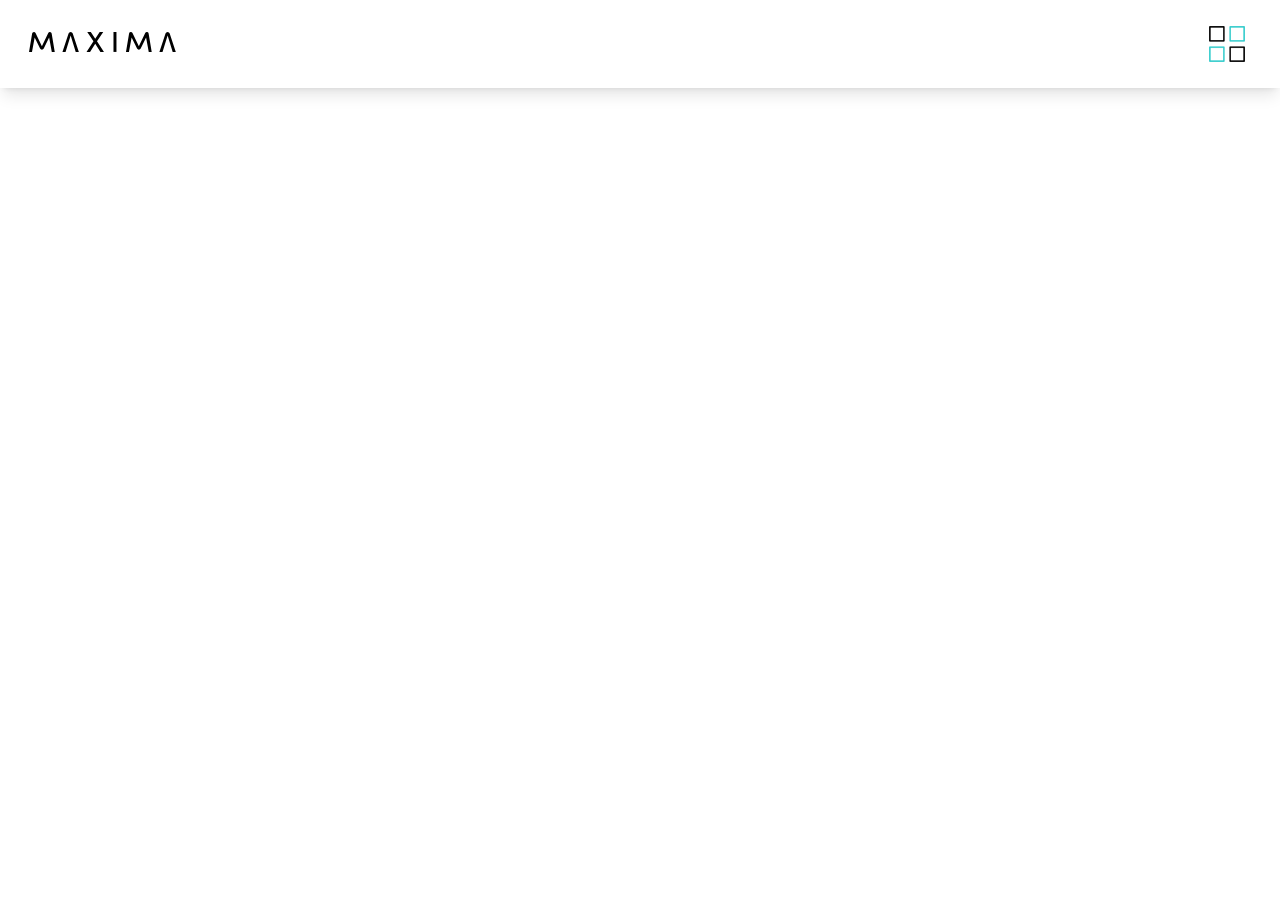
==== index.html @ 466ccef2 "main" ====
<!DOCTYPE html>
<html lang="en">
<head>
    <meta charset="UTF-8">
    <meta name="viewport" content="width=device-width, initial-scale=1.0">
    <link href="https://unpkg.com/aos@2.3.1/dist/aos.css" rel="stylesheet">
    <title>Medical Equipment</title>

    <link rel="stylesheet" href="css/navbar.css">
</head>
<body>

    <div class="container">

    <div id="navbar"></div>





</div>

    
</body>
<script src="javascript/navbar.js"></script>
<script src="https://unpkg.com/aos@2.3.1/dist/aos.js"></script>
<script>
    AOS.init();
</script>



</html>
---- css/navbar.css ----
* {
    padding: 0;
    margin: 0;
}

.flexBetween {
    display: flex;
    justify-content: space-between;
    align-items: center;
}

#navbar-box {
    padding: 20px 0;
    background: #ffffff;
    width: 100%;
    box-shadow: 0 10px 15px -3px rgb(0 0 0 / 0.1), 0 4px 6px -4px rgb(0 0 0 / 0.1);
}

.nav-logo {
    margin-left: 1.8rem;
}

.nav-menu-icon {
    position: relative;
    width: 3rem;
    height: 3rem;
    margin-right: 1.8rem;
}

.nav-menu-icon > div {
    position: absolute;
    top: 0;
    left: 0;
    width: 100%;
    height: 100%;
    background-repeat: no-repeat;
    background-position: center;
    background-size: cover;
}

.static-menu-gif {
    background-image: url("../assets/Icons/Animated Icons/menu-static.gif");
}

.animated-menu-gif {
    background-image: url("../assets/Icons/Animated Icons/menu.gif");
    display: none;
}

.static-cross-gif {
    background-image: url("../assets/Icons/Animated Icons/cross-static.gif");
}

.animated-cross-gif {
    background-image: url("../assets/Icons/Animated Icons/cross.gif");
    display: none;
}

.nav-menu-icon:hover .static-menu-gif,
.nav-menu-icon:hover .static-cross-gif {
    display: none;
}

.nav-menu-icon:hover .animated-menu-gif,
.nav-menu-icon:hover .animated-cross-gif {
    display: block;
}

.hidden {
    display: none;
}

#nav-content-body a {
    text-decoration: none;
    color: white;
    transition: color 0.3s ease;
}

#nav-content-body a:hover {
    color: blue;
}

.navbar-body {
    display: none;
    width: 100%;
    background-color: #38b3ec6a;
    padding: 20px;
    display: flex;
    justify-content: center;
    align-items: center;
    animation: dropAndCenter 1s forwards;
    
}

@keyframes moveToCenter {
    0% {
        opacity: 1;
        transform: translateY(0) translateX(-50%);
    }
    100% {
        opacity: 1;
        transform: translateY(0) translateX(0);
    }
}

#nav-animated-content li {
    opacity: 0;
    transform: translateY(-50px) translateX(-50%);
    color: #000000;
    font-size: 28px;
    padding: 30px 0;
    transition: transform 0.5s, opacity 0.5s;
    line-height: 18px;
    text-align: justify;
    text-align-last: center;
}

#nav-animated-content li:nth-child(odd) {
    animation: dropAndCenter 1s forwards;
}

#nav-animated-content li:nth-child(even) {
    animation: dropAndCenter 1s forwards;
    animation-delay: 0.5s;
}

#nav-animated-content ul {
    list-style-type: none;
    padding: 0;
    display: flex;
    flex-direction: column;
    align-items: center;
    justify-content: center;
    margin-left: -180px;
}


#nav-animated-content li:hover {
    color: #000000;
    display: inline-block;
    width: 10rem;
    transform: translateY(-45px) translateX(-50%) translateX(-1rem);
    font-style: italic;
}

#nav-animated-content li:hover::before {
    content: '';
    position: absolute;
    top: 0;
    left: 0;
    width: 100%;
    height: 100%;
    z-index: -1;
}

.navbar-content-icons{
    width: 2rem;
    margin-right: 20px;
}
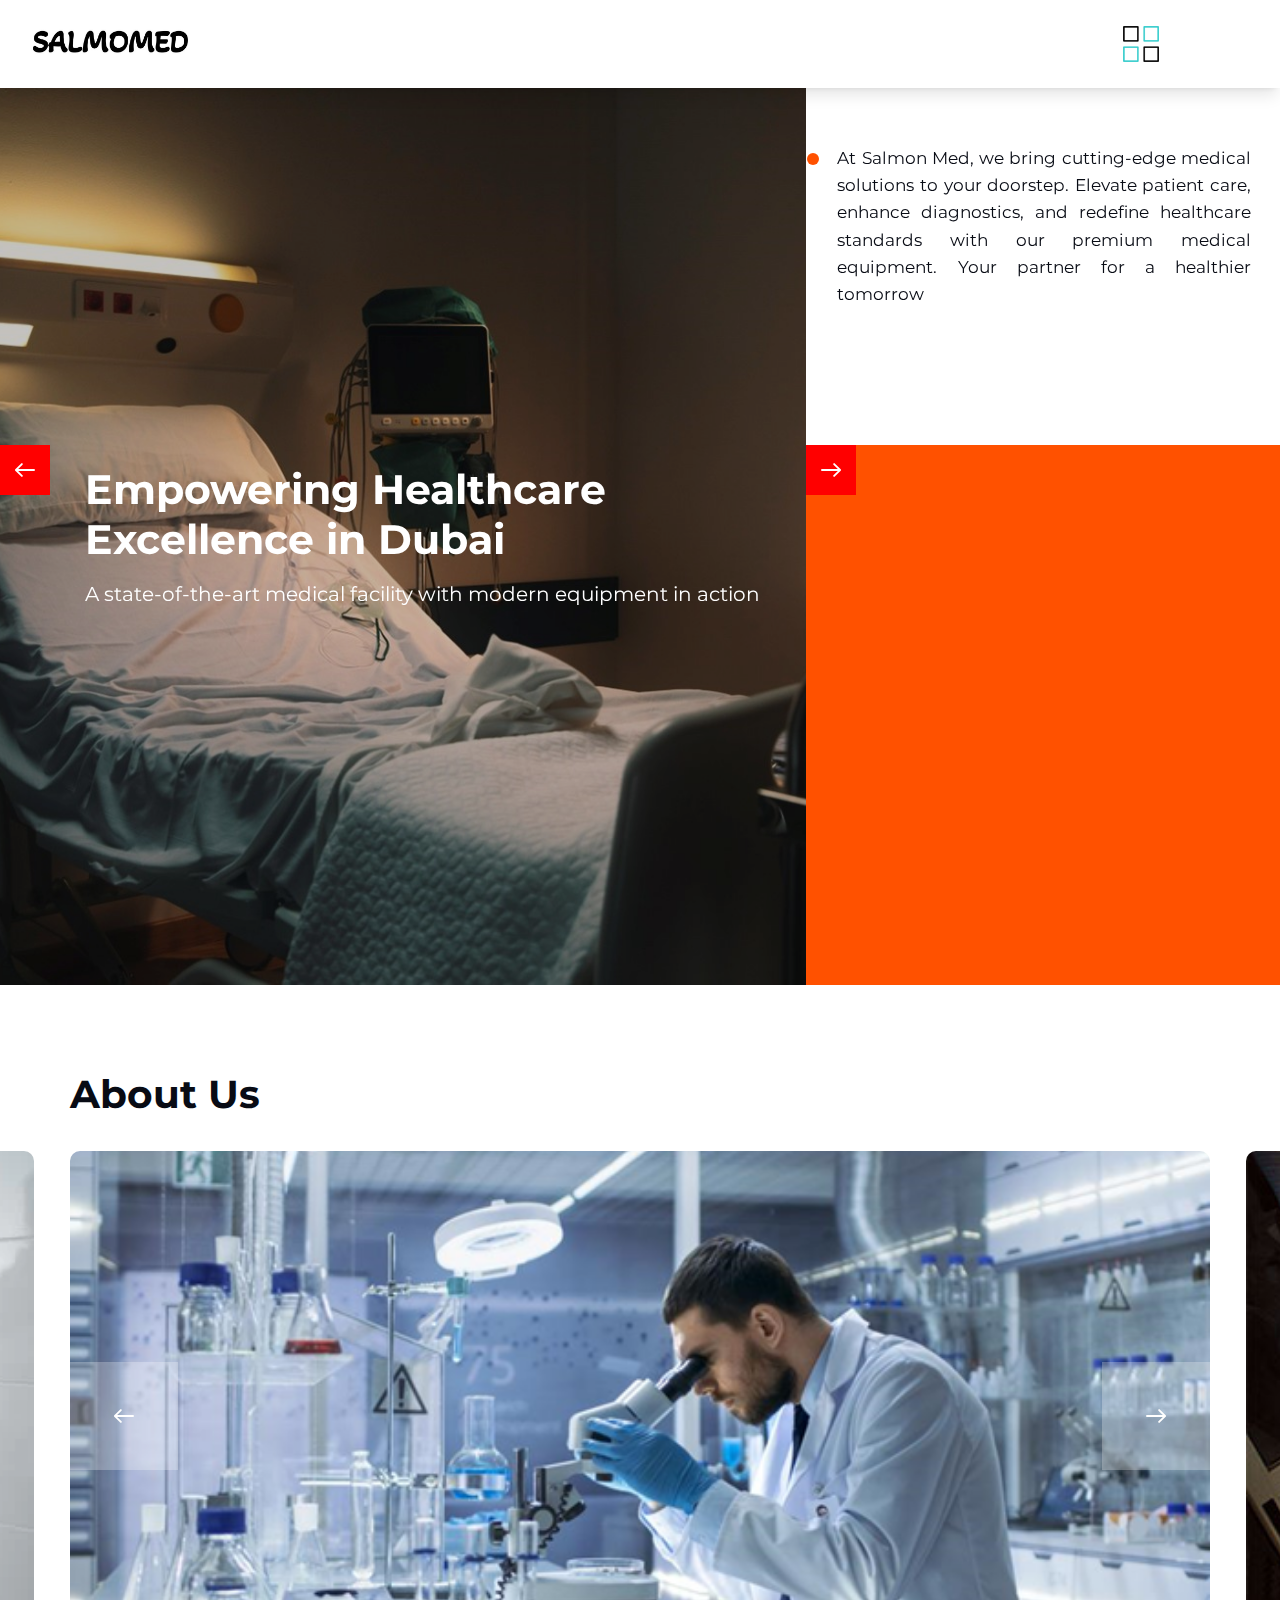
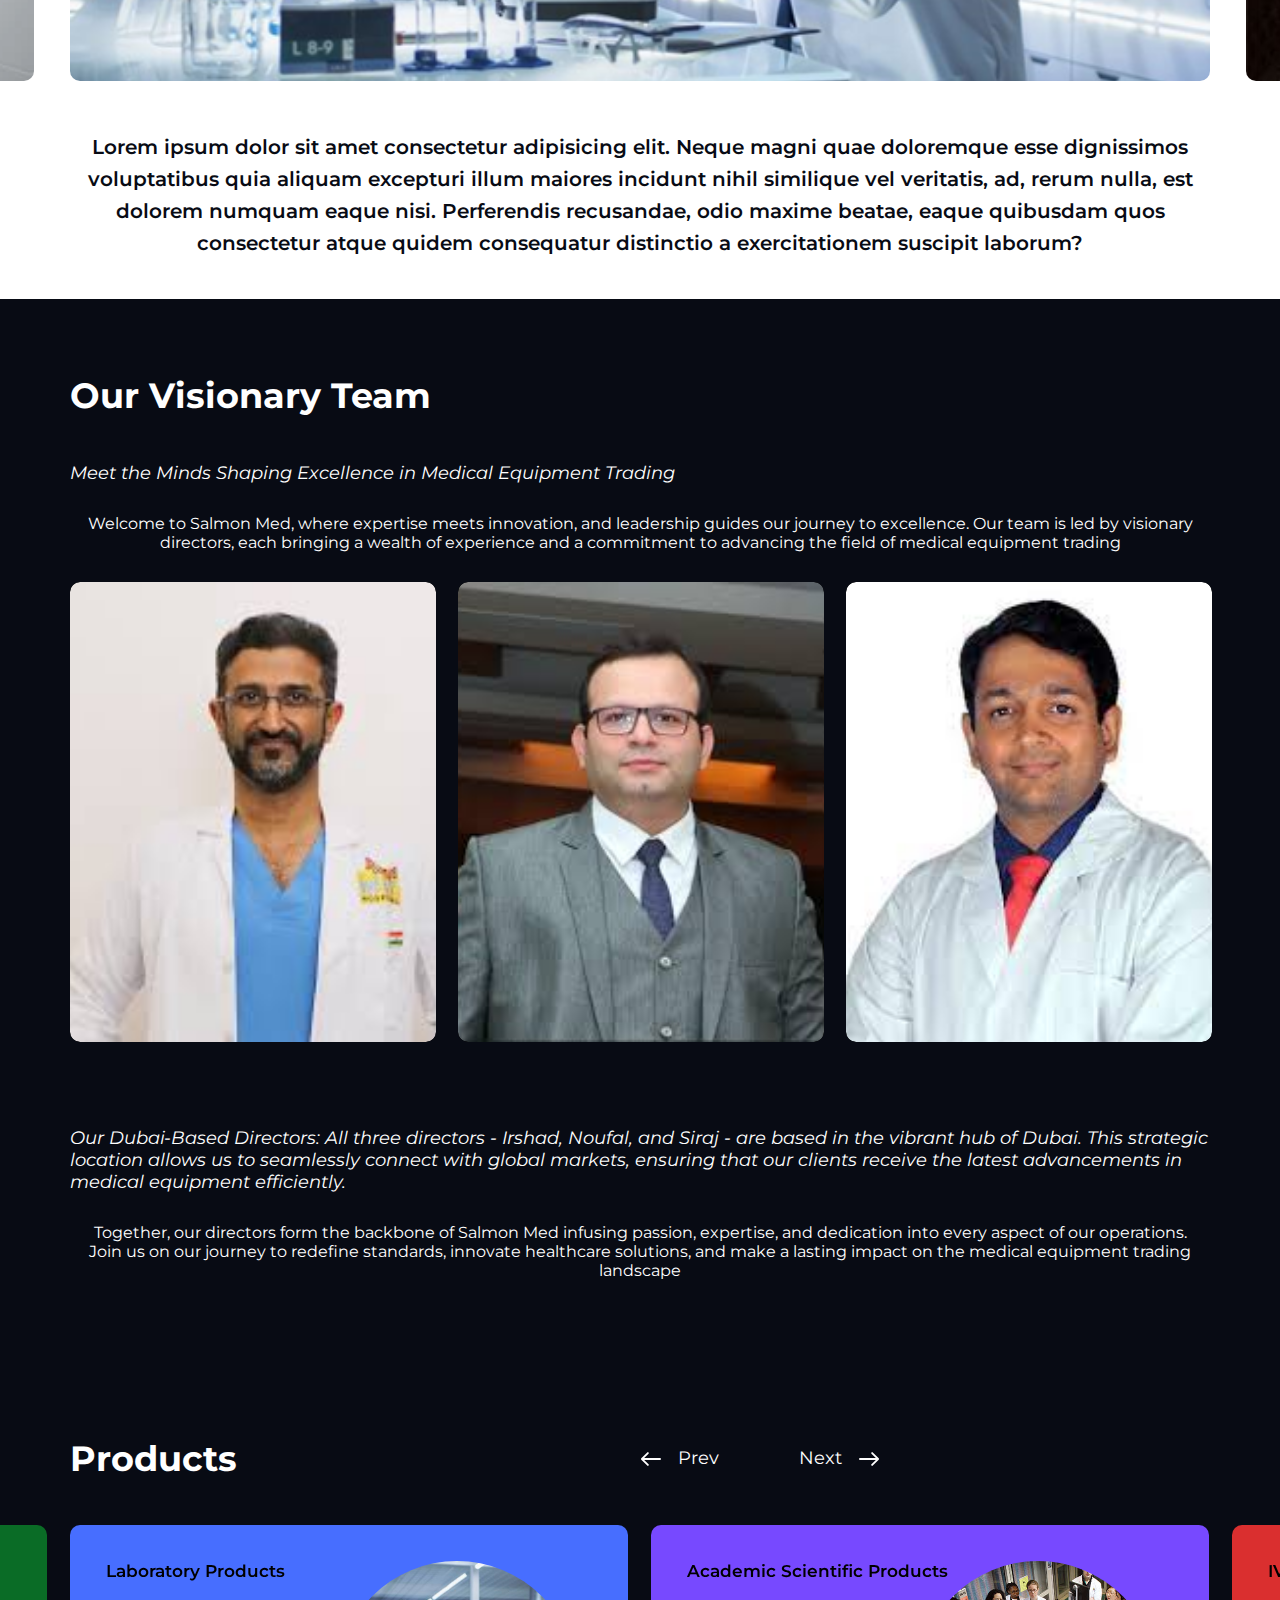
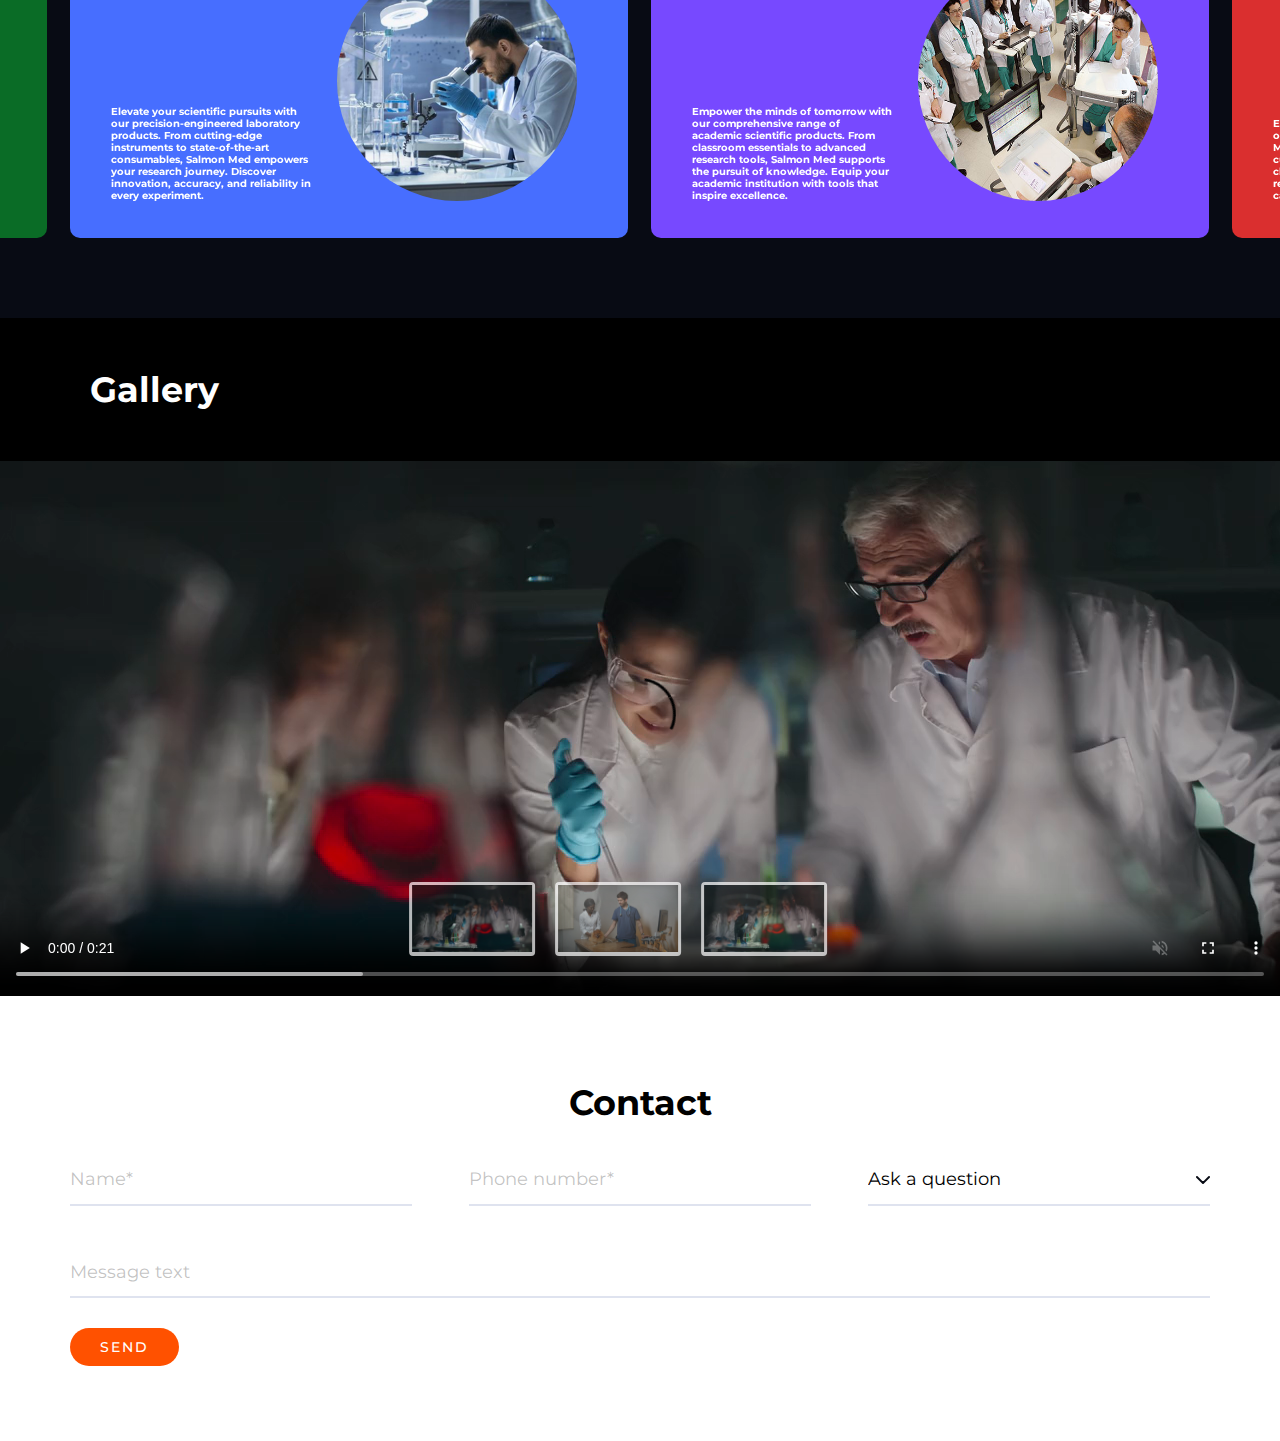
==== commit e08b0453: "main" ====
--- a/index.html
+++ b/index.html
@@ -1,33 +1,483 @@
 <!DOCTYPE html>
 <html lang="en">
+
 <head>
     <meta charset="UTF-8">
-    <meta name="viewport" content="width=device-width, initial-scale=1.0">
-    <link href="https://unpkg.com/aos@2.3.1/dist/aos.css" rel="stylesheet">
-    <title>Medical Equipment</title>
-
+    <meta name="viewport" content="width=device-width, initial-scale=1, maximum-scale=1">
+    <title>SALMOMED</title>
     <link rel="stylesheet" href="css/navbar.css">
+    <link href="https://fonts.googleapis.com/css?family=Montserrat:300,400,500,600,700&amp;display=swap" rel="stylesheet">
+    <link rel="stylesheet" href="css/style.css">
+
+    <link rel="stylesheet" href="./css/videoPlaying.css">
+    <meta name="msapplication-TileColor" content="#080B14">
+    <meta name="theme-color" content="#080B14">
+
 </head>
 <body>
-
-    <div class="container">
-
+    
     <div id="navbar"></div>
-
-
-
-
-
-</div>
-
+       <div class="container margin-top-main-page about-page">
+       <section class="top_slider" id="HomeSAL">
+           <div class="slider_wrap" id="main_slider">
+               <div class="slide" data-color="#FF5100" data-color-type="dark">
+                   <div class="left" style="background-image: url(img/m_slide_1.jpg)">
+                       <div class="slide_content">
+                           <div>
+                               <h2 class="_title">
+                                Empowering Healthcare Excellence in Dubai
+                               </h2>
+                               <p class="_subtitle">
+                                A state-of-the-art medical facility with modern equipment in action
+                               </p>
+                           </div>
+                       </div>
+                   </div>
+                   <div class="right">
+                       <div class="right_top">
+                           <p class="p">
+                               <i></i>
+                                
+                                   At Salmon Med, we bring cutting-edge medical solutions to your doorstep. Elevate patient care, enhance diagnostics, and redefine healthcare standards with our premium medical equipment. Your partner for a healthier tomorrow
+                                </p>
+                       </div>
+                       <div class="right_bottom">
+                           <a class="js-video" data-href="#video">
+                            <iframe width="100%" height="450" src="https://www.youtube.com/embed/DK8AamdYcy4" title="Innovating Healthcare with State of the Art Technology | BASS Medical Group | :30 Commercial" frameborder="0" allow="accelerometer; autoplay; clipboard-write; encrypted-media; gyroscope; picture-in-picture; web-share" allowfullscreen></iframe>
+                           </a>
+
+                          
+                       </div>
+                   </div>
+               </div>
+               <div class="slide" data-color="#FF4F58" data-color-type="dark">
+                   <div class="left" style="background-image: url(img/slide_2.jpg)">
+                       <div class="slide_content">
+                           <div>
+                               <h2 class="_title">
+                                Precision in Every Pulse, Care in Every Connection
+                               </h2>
+                               <p class="_subtitle">
+                                A collage of satisfied healthcare professionals and patients
+                               </p>
+                           </div>
+                       </div>
+                   </div>
+                   <div class="right">
+                       <div class="right_top">
+                           <p class="p">
+                               <i></i>
+                               Discover a world where medical precision meets compassionate care. Salmon Med is your trusted source for a comprehensive range of high-quality medical devices. Join us in shaping a healthier society, one heartbeat at a time.
+                           </p>
+                       </div>
+                       <div class="right_bottom">
+                           <a class="js-video" data-href="#video">
+                            <iframe  width="100%" height="450"  src="https://www.youtube.com/embed/nDgKGo7B-lE" title="Improving Patient Experience Means Reducing Suffering | Deirdre Mylod | TEDxWilmingtonSalon" frameborder="0" allow="accelerometer; autoplay; clipboard-write; encrypted-media; gyroscope; picture-in-picture; web-share" allowfullscreen></iframe>
+                           </a>
+                          
+                       </div>
+                   </div>
+               </div>
+               <div class="slide" data-color="#7749FF" data-color-type="dark">
+                   <div class="left" style="background-image: url(img/slide_3.jpg)">
+                       <div class="slide_content">
+                           <div>
+                               <h2 class="_title">
+                                Innovation that Matters, Service that Counts
+                               </h2>
+                               <p class="_subtitle">
+                                Diverse team working together on medical equipment installations
+                               </p>
+                           </div>
+                       </div>
+                   </div>
+                   <div class="right">
+                       <div class="right_top">
+                           <p class="p">
+                               <i></i>
+                               Embark on a journey of innovation and reliability with Salmon Med. From groundbreaking technologies to unmatched service, we redefine the standards of medical equipment trading. Elevate your practice, exceed expectations, choose excellence.
+                           </p>
+                       </div>
+                       <div class="right_bottom">
+                        <a class="js-video" data-href="#video">
+                         <iframe  width="100%" height="450" src="https://www.youtube.com/embed/edE21TMq6iY" title="Medical Equipment Training | Biomedical Equipment Technology" frameborder="0" allow="accelerometer; autoplay; clipboard-write; encrypted-media; gyroscope; picture-in-picture; web-share" allowfullscreen></iframe>
+                        </a>
+                       
+                    </div>
+                   </div>
+               </div>
+           </div>
+           <!-- <div class="bottom_block">
+               <div class="wrap">
+                   <div class="wrap_float">
+                       <a href="#schedule" class="scroll_down pulse js-anchor">
+                           Scroll
+                       </a>
+                       <div class="socials">
+                           <a href="#" class="linked-in"></a>
+                           <a href="#" class="twitter"></a>
+                           <a href="#" class="instagram"></a>
+                       </div>
+                   </div>
+               </div>
+           </div> -->
+           <div class="arrows">
+               <div class="arrow prev margin-top-main-page"></div>
+               <div class="arrow next margin-top-main-page"></div>
+           </div>
+       </section>
+       <section class="about_section margin-top-main-page" id="AboutSAL">
+        <div class="wrap">
+            <div class="wrap_float">
+                <h1 class="page_title">About Us</h1>
+                <div class="slider">
+                     <div class="slide ie-img">
+                         <img src="img/class_1.jpg" alt="">
+                     </div>
+                     <div class="slide ie-img">
+                         <img src="img/class_2.jpg" alt="">
+                     </div>
+                     <div class="slide ie-img">
+                         <img src="img/class_3.jpg" alt="">
+                     </div>
+                     <div class="slide ie-img">
+                         <img src="img/class_4.jpg" alt="">
+                     </div>
+                     <div class="slide ie-img">
+                         <img src="img/class_5.jpg" alt="">
+                     </div>
+                 </div>
+                 <div class="about-text">
+                     Lorem ipsum dolor sit amet consectetur adipisicing elit. Neque magni quae doloremque esse dignissimos voluptatibus quia aliquam excepturi illum maiores incidunt nihil similique vel veritatis, ad, rerum nulla, est dolorem numquam eaque nisi. Perferendis recusandae, odio maxime beatae, eaque quibusdam quos consectetur atque quidem consequatur distinctio a exercitationem suscipit laborum?
+                 </div>
+            </div>
+        </div>
+    </section>
+
+    <section class="trainers" id="TeamSAL">
+        <div class="wrap">
+            <div class="wrap_float">
+                <div class="section_top">
+                    <h2 class="title">Our Visionary Team</h2>
+                    <div class="arrows">
+                        <div class="arrow prev">Prev</div>
+                        <div class="arrow next">Next</div>
+                    </div>
+                </div>
+                <div class="team_description_main">
+                    <div class="team_tagline_main">Meet the Minds Shaping Excellence in Medical Equipment Trading</div>
+                    <div class="team_summary_main">Welcome to Salmon Med, where expertise meets innovation, and leadership guides our journey to excellence. Our team is led by visionary directors, each bringing a wealth of experience and a commitment to advancing the field of medical equipment trading</div>
+                </div>
+                <div class="section_content">
+       
+                    <div class="trainers_slider" id="trainers_slider">
+                        <div class="item">
+                            <a class="photo ie-img">
+                                <img src="img/trainer.jpg" alt="">
+                            </a>
+                            <a class="info">
+                                <div class="name">Irshad - The Visionary Strategist</div>
+                                <div class="category">Irshad, a distinguished business leader, is the driving force behind our success. With a rich history of hands-on experience across diverse industries, Irshad brings a unique perspective to our operations. His strategic vision and entrepreneurial spirit inspire us to constantly evolve and excel.</div>
+                            </a>
+                            <!-- <div class="socials">
+                                <a href="#" class="linked-in"></a>
+                                <a href="#" class="twitter"></a>
+                                <a href="#" class="instagram"></a>
+                            </div> -->
+                        </div>
+                        
+                        <div class="item">
+                            <a class="photo ie-img">
+                                <img src="img/trainer-2.jpg" alt="">
+                            </a>
+                            <a class="info">
+                                <div class="name">Noufal - The Trading Maestro</div>
+                                <div class="category">Meet Noufal, a seasoned professional with over a decade of experience in the trading business, complemented by an MBA. His sharp business acumen and extensive knowledge have played a pivotal role in shaping our trading strategies. Noufal is dedicated to ensuring that every transaction reflects our commitment to quality and client satisfaction.</div>
+                            </a>
+                            <!-- <div class="socials">
+                                <a href="#" class="linked-in"></a>
+                                <a href="#" class="twitter"></a>
+                                <a href="#" class="instagram"></a>
+                            </div> -->
+                        </div>
+                        
+                        <div class="item">
+                            <a class="photo ie-img">
+                                <img src="img/trainer_3.jpg" alt="">
+                            </a>
+                            <a class="info">
+                                <div class="name">Siraj - The Medical Equipment Expert</div>
+                                <div class="category">Siraj, with a distinguished career in the medical equipment trading industry, leads our endeavors to provide cutting-edge solutions. His deep understanding of the field and unwavering commitment to healthcare excellence drive our mission to deliver top-tier medical equipment to our clients.</div>
+                            </a>
+                            <!-- <div class="socials">
+                                <a href="#" class="linked-in"></a>
+                                <a href="#" class="twitter"></a>
+                                <a href="#" class="instagram"></a>
+                            </div> -->
+                        </div>
+                        
+                        <!-- <div class="item">
+                            <a href="trainer-single.html" class="photo ie-img">
+                                <img src="img/trainer_4.jpg" alt="">
+                            </a>
+                            <a href="trainer-single.html" class="info">
+                                <div class="name">John Digistrict</div>
+                                <div class="category">Strength training</div>
+                            </a>
+                            <div class="socials">
+                                <a href="#" class="linked-in"></a>
+                                <a href="#" class="twitter"></a>
+                                <a href="#" class="instagram"></a>
+                            </div>
+                        </div>
+                        
+                        <div class="item">
+                            <a href="trainer-single.html" class="photo ie-img">
+                                <img src="img/trainer_5.jpg" alt="">
+                            </a>
+                            <a href="trainer-single.html" class="info">
+                                <div class="name">John Digistrict</div>
+                                <div class="category">Strength training</div>
+                            </a>
+                            <div class="socials">
+                                <a href="#" class="linked-in"></a>
+                                <a href="#" class="twitter"></a>
+                                <a href="#" class="instagram"></a>
+                            </div>
+                        </div> -->
+                    
+                    </div>
+
+                </div>
+                <div class="team_description_main margin-top-main-page">
+                    <div class="team_tagline_main">Our Dubai-Based Directors: All three directors - Irshad, Noufal, and Siraj - are based in the vibrant hub of Dubai. This strategic location allows us to seamlessly connect with global markets, ensuring that our clients receive the latest advancements in medical equipment efficiently.</div>
+                    <div class="team_summary_main">Together, our directors form the backbone of Salmon Med infusing passion, expertise, and dedication into every aspect of our operations. Join us on our journey to redefine standards, innovate healthcare solutions, and make a lasting impact on the medical equipment trading landscape</div>
+                </div>
+            </div>
+        </div>
+
+    </section>
+
+       <section class="classes" id="ProductSAL">
+           <div class="wrap">
+               <div class="wrap_float">
+                   <div class="section_top">
+                       <h2 class="title">Products</h2>
+                       <div class="arrows">
+                           <div class="arrow prev" >Prev</div>
+                           <div class="arrow next" >Next</div>
+                       </div>
+                   </div>
+                   <div class="slider_wrap">
+                       <div class="classes_slider" id="classes_slider">
+                           <a class="slide classes_item" style="background-color: #476EFF" data-color-type="dark">
+                               <div class="slide_right">
+                                   <div class="image ie-img">
+                                       <img class="js-image" src="img/class_1.jpg" alt="">
+                                   </div>
+                               </div>
+                               <div class="slide_left">
+                                   <div class="_category">Laboratory Products</div>
+                                   <h3 class="_title">Elevate your scientific pursuits with our precision-engineered laboratory products. From cutting-edge instruments to state-of-the-art consumables, Salmon Med empowers your research journey. Discover innovation, accuracy, and reliability in every experiment.</h3>
+                                
+                               </div>
+                           </a>
+
+                           <a class="slide classes_item" style="background-color: #7749FF" data-color-type="dark">
+                               <div class="slide_right">
+                                   <div class="image ie-img">
+                                       <img class="js-image" src="img/class_2.jpg" alt="">
+                                   </div>
+                               </div>
+                               <div class="slide_left">
+                                   <div class="_category">Academic Scientific Products</div>
+                                   <h3 class="_title">Empower the minds of tomorrow with our comprehensive range of academic scientific products. From classroom essentials to advanced research tools, Salmon Med supports the pursuit of knowledge. Equip your academic institution with tools that inspire excellence.</h3>
+                                   
+                               </div>
+                           </a>
+
+
+               
+
+                           <a class="slide classes_item" style="background-color: #da2f2f" data-color-type="dark">
+                               <div class="slide_right">
+                                   <div class="image ie-img">
+                                       <img class="js-image" src="img/class_3.jpg" alt="">
+                                   </div>
+                               </div>
+                               <div class="slide_left">
+                                   <div class="_category">IVF Products</div>
+                                   <h3 class="_title">Embark on the journey of hope with our advanced IVF products. Salmon Med is dedicated to providing cutting-edge solutions for fertility clinics. Our range ensures precision, reliability, and the highest standard of care on the path to parenthood.</h3>
+                               </div>
+                           </a>
+                           
+                           <a class="slide classes_item" style="background-color: #0da230a5" data-color-type="dark">
+                               <div class="slide_right">
+                                   <div class="image ie-img">
+                                       <img class="js-image" src="img/class_4.jpg" alt="">
+                                   </div>
+                               </div>
+                               <div class="slide_left">
+                                   <div class="_category">Surgical Products</div>
+                                   <h3 class="_title">Precision meets performance in our surgical product range. From essential instruments to advanced surgical technologies, Salmon Med delivers excellence in every procedure. Trust in our commitment to enhancing surgical outcomes</h3>
+                              
+                               </div>
+                           </a>
+
+
+                           <a class="slide classes_item" style="background-color: #bd06bda5" data-color-type="dark">
+                            <div class="slide_right">
+                                <div class="image ie-img">
+                                    <img class="js-image" src="img/class_5.jpg" alt="">
+                                </div>
+                            </div>
+                            <div class="slide_left">
+                                <div class="_category">Endoscopy Products</div>
+                                <h3 class="_title">Navigate the depths of diagnosis with confidence using our endoscopy products. Salmon Med provides cutting-edge solutions for precise visualization. Illuminate the path to accurate diagnostics and treatment.</h3>
+                           
+                            </div>
+                        </a>
+
+
+                        <a class="slide classes_item" style="background-color: #476EFF" data-color-type="dark">
+                            <div class="slide_right">
+                                <div class="image ie-img">
+                                    <img class="js-image" src="img/class_6.jpg" alt="">
+                                </div>
+                            </div>
+                            <div class="slide_left">
+                                <div class="_category">CSSD Products</div>
+                                <h3 class="_title">Central Sterile Supply Department made efficient and reliable. Salmon Med offers state-of-the-art CSSD products to ensure the highest standards of sterilization and infection control. Elevate your facility's safety and efficiency.</h3>
+                             
+                            </div>
+                        </a>
+
+                        <a class="slide classes_item" style="background-color: #7749FF" data-color-type="dark">
+                            <div class="slide_right">
+                                <div class="image ie-img">
+                                    <img class="js-image" src="img/class_7.jpg" alt="">
+                                </div>
+                            </div>
+                            <div class="slide_left">
+                                <div class="_category">Orthopedic Products</div>
+                                <h3 class="_title">Empower mobility, inspire recovery. Our orthopedic products are designed for excellence in musculoskeletal care. Salmon Med brings advanced solutions to enhance orthopedic treatments and rehabilitation.</h3>
+                                
+                            </div>
+                        </a>
+
+
+            
+
+                        <a class="slide classes_item" style="background-color: #da2f2f" data-color-type="dark">
+                            <div class="slide_right">
+                                <div class="image ie-img">
+                                    <img class="js-image" src="img/class_8.jpg" alt="">
+                                </div>
+                            </div>
+                            <div class="slide_left">
+                                <div class="_category">Hospital Furniture</div>
+                                <h3 class="_title">Create healing environments with our ergonomic and functional hospital furniture. Salmon Med provides a range of solutions for patient comfort, caregiver efficiency, and healthcare space optimization. Redefine care spaces with our thoughtful designs.</h3>
+                            </div>
+                        </a>
+                        
+                        <a class="slide classes_item" style="background-color: #0da230a5" data-color-type="dark">
+                            <div class="slide_right">
+                                <div class="image ie-img">
+                                    <img class="js-image" src="img/class_9.jpg" alt="">
+                                </div>
+                            </div>
+                            <div class="slide_left">
+                                <div class="_category">Veterinary Products</div>
+                                <h3 class="_title">Comprehensive care for our four-legged companions. Salmon Med offers a range of veterinary products designed to enhance animal healthcare. From diagnostics to surgery, we support the well-being of your furry patients.</h3>
+                           
+                            </div>
+                        </a>
+                       </div>
+                   </div>
+               </div>
+           </div>
+       </section>
+<!-- <section class="video_section ie-img">
+           <img src="img/video_img.jpg" class="img" alt="">
+           <div class="wrap">
+               <div class="wrap_float">
+                   <h2 class="title">
+                       The Best Fitness <br>Classes With <br>Professionals
+                   </h2>
+                   <div class="play_btn getModal js-video" data-href="#video" data-src="XEwYuqMWo8U">
+                       Watch <br>the video
+                   </div>
+               </div>
+           </div>
+       </section> -->
+
+
+       <div class="section_top" style="background-color: black; color: #fff;
+       width: 100%; padding: 50px 0 50px 7%;" id="GallerySAL">
+        <h2 class="title">Gallery</h2>
+    </div>
+       <section class="video_playing_main_section" >
+  
+        <video id="sliderVideoPlaying" loop muted controls>
+            <source src="./assets/video/1.mp4" type="video/mp4">
+        </video>
+
+        <ul class="navigation">
+            <li><img onclick="videoUrl('./assets/video/1.mp4')" src="./assets/images/1.png" alt=""></li>
+            <li><img onclick="videoUrl('./assets/video/2.mp4')" src="./assets/images/2.png" alt=""></li>
+            <li><img onclick="videoUrl('./assets/video/3.mp4')" src="./assets/images/3.png" alt=""></li>
+            <!-- <li><img onclick="videoUrl('./assets/video/4.mp4')" src="./images/4.png" alt=""></li> -->
+
+        </ul>
+    </section>
+
+    <section class="contacts_section margin-top-main-page" id="ContactSAL">
+        <div class="wrap">
+            <div class="wrap_float">
+    <div class="feedback-form">
+        <h2 class="title " style="text-align: center;">Contact</h2>
+        <form class="form">
+            <div class="input_wrap">
+                <input type="text" class="input" placeholder="Name*">
+            </div>
+            <div class="input_wrap">
+                <input type="tel" class="input js-tel" placeholder="Phone number*">
+            </div>
+            <div class="input_wrap select_wrap">
+                <select class="select">
+                    <option value="Ask a question">Ask a question</option>
+                    <option value="Other">Other</option>
+                </select>
+            </div>
+            <div class="input_wrap textarea_wrap">
+                <textarea class="textarea" placeholder="Message text"></textarea>
+            </div>
+
+            <button class="btn send js-send-btn">SEND</button>
+        </form>
+    </div>
+    </div>
+        </div>
+    </section>
+
+    </div>
     
+
+    
+    <script src="js/jquery.min.js"></script>
+    <script src="js/jquery-ui.min.js"></script>
+    <script src="js/device.min.js"></script>
+    <!-- <script src="js/jquery.arcticmodal.min.js"></script> -->
+    <script src="js/lightgallery.js"></script>
+   <script src="js/slick.min.js"></script>
+    <script src="js/scripts.js"></script>
+    <script src="js/navbar.js"></script>
+
+    <script>
+        function videoUrl(url) {
+            document.getElementById("sliderVideoPlaying").src = url;
+        }
+    </script>
 </body>
-<script src="javascript/navbar.js"></script>
-<script src="https://unpkg.com/aos@2.3.1/dist/aos.js"></script>
-<script>
-    AOS.init();
-</script>
-
-
 
 </html>--- a/css/navbar.css
+++ b/css/navbar.css
@@ -13,7 +13,10 @@
     padding: 20px 0;
     background: #ffffff;
     width: 100%;
+    position: fixed;
     box-shadow: 0 10px 15px -3px rgb(0 0 0 / 0.1), 0 4px 6px -4px rgb(0 0 0 / 0.1);
+    z-index: 2;
+    top: 0;
 }
 
 .nav-logo {
@@ -31,7 +34,7 @@
     position: absolute;
     top: 0;
     left: 0;
-    width: 100%;
+    right: 100%;
     height: 100%;
     background-repeat: no-repeat;
     background-position: center;
@@ -82,13 +85,17 @@
 
 .navbar-body {
     display: none;
+    position: fixed;
     width: 100%;
-    background-color: #38b3ec6a;
+    height: 100vh;
+    z-index: 4;
+    background-color: #17e5e5c7;
     padding: 20px;
     display: flex;
     justify-content: center;
     align-items: center;
     animation: dropAndCenter 1s forwards;
+    margin-top: 80px;
     
 }
 
@@ -138,8 +145,8 @@
 #nav-animated-content li:hover {
     color: #000000;
     display: inline-block;
-    width: 10rem;
-    transform: translateY(-45px) translateX(-50%) translateX(-1rem);
+    width: 13rem;
+    transform: translateY(-45px) translateX(50%) translateX(-1rem);
     font-style: italic;
 }
 
@@ -156,4 +163,19 @@
 .navbar-content-icons{
     width: 2rem;
     margin-right: 20px;
+}
+
+
+.nav-log-image{
+    width: 10rem;
+}
+
+.nav-right-icon-position{
+    width: 15% !important;
+    /* position: relative;
+    z-index: 999; */
+}
+
+.margin-top-main-page{
+    margin-top: 85px;
 }--- a/css/style.css
+++ b/css/style.css
@@ -0,0 +1,8202 @@
+/* Generated by less 2.5.1 */
+/*------------------------------------------------------------------
+[Table of contents]
+
+1. PART 1
+
+1.1. Elements styles
+1.2. Top panel
+1.3. Main slider
+1.4. Socials
+1.5. Classes section
+1.6. Shedule section
+1.7. Trainers section
+1.8. Blog section
+1.9. Video section
+1.10. Description section
+1.11. Instagram section
+1.12. Footer
+1.13. Map section
+1.14. Feedback form
+1.15. Sitemap section
+1.16. Awards section
+1.17. Modals 
+1.18. Calendar styles
+1.19. 404 page
+1.20. Media queries
+
+2. PART 2
+
+2.1. Classes header
+2.2. Classes info block
+2.3. Trainers block
+2.4. Rating
+2.5. Reviews and comments
+2.6. Pagination
+2.7. Sidebar blocks
+2.8. Photogallery
+2.9. Classes list
+2.10. Trainer Page
+2.11. Blog page
+2.12. Content styles
+2.13. Static page
+2.14. Vacancies
+2.15. Media queries
+
+3. PART 3
+
+3.1. Price section
+3.2. Clubcard
+3.3. Lessons accordion
+3.4. FAQ page
+3.5. Media queries
+
+4. PART 4 (ABOUT US page)
+-------------------------------------------------------------------*/
+@import "jquery-ui.min.css";
+@import "lightgallery.min.css";
+@import "jquery.arcticmodal.css";
+@import "slick.css";
+/*------------------------------------------------------------------
+[Table of contents]
+
+1. Elements styles
+2. Top panel
+3. Main slider
+4. Socials
+5. Classes section
+6. Shedule section
+7. Trainers section
+8. Blog section
+9. Video section
+10. Description section
+11. Instagram section
+12. Footer
+13. Map section
+14. Feedback form
+15. Sitemap section
+16. Awards section
+17. Modals
+18. Calendar styles
+19. 404 page
+20. Media queries
+-------------------------------------------------------------------*/
+._Bold {
+  font-weight: 700;
+}
+._Light {
+  font-weight: 300;
+}
+._Medium {
+  font-weight: 500;
+}
+._SemiBold {
+  font-weight: 600;
+}
+._block {
+  display: block;
+  float: left;
+  width: 100%;
+  margin: 0;
+}
+.block {
+  display: block;
+  float: left;
+  width: 100%;
+  margin: 0;
+}
+.pulse:before {
+  animation-name: pulse;
+  -webkit-animation-name: pulse;
+  animation-duration: 1.5s;
+  -webkit-animation-duration: 1.5s;
+  animation-iteration-count: infinite;
+  -webkit-animation-iteration-count: infinite;
+}
+@keyframes pulse {
+  0% {
+    transform: translateY(-1px);
+  }
+  50% {
+    transform: translateY(3px);
+  }
+  100% {
+    transform: translateY(-1px);
+  }
+}
+@-webkit-keyframes pulse {
+  0% {
+    transform: translateY(3px);
+  }
+  50% {
+    transform: translateY(-1px);
+  }
+  100% {
+    transform: translateY(3px);
+  }
+}
+*:hover {
+  cursor: default;
+}
+/*----------------------------------------------------------------------------------
+1. Elements styles
+-----------------------------------------------------------------------------------*/
+input::-webkit-input-placeholder {
+  font-size: 1em;
+  color: rgba(131, 131, 131, 0.49);
+}
+input::-moz-placeholder {
+  font-size: 1em;
+  color: rgba(131, 131, 131, 0.49);
+}
+input:-moz-placeholder {
+  font-size: 1em;
+  color: rgba(131, 131, 131, 0.49);
+}
+input:-ms-input-placeholder {
+  font-size: 1em;
+  color: rgba(131, 131, 131, 0.49);
+}
+textarea::-webkit-input-placeholder {
+  font-size: 1em;
+  color: rgba(131, 131, 131, 0.49);
+}
+textarea::-moz-placeholder {
+  font-size: 1em;
+  color: rgba(131, 131, 131, 0.49);
+}
+textarea:-moz-placeholder {
+  font-size: 1em;
+  color: rgba(131, 131, 131, 0.49);
+}
+textarea:-ms-input-placeholder {
+  font-size: 1em;
+  color: rgba(131, 131, 131, 0.49);
+}
+input:focus::-webkit-input-placeholder {
+  color: transparent;
+}
+input:focus::-moz-placeholder {
+  color: transparent;
+}
+input:focus:-moz-placeholder {
+  color: transparent;
+}
+input:focus:-ms-input-placeholder {
+  color: transparent;
+}
+textarea:focus::-webkit-input-placeholder {
+  color: transparent;
+}
+textarea:focus::-moz-placeholder {
+  color: transparent;
+}
+textarea:focus:-moz-placeholder {
+  color: transparent;
+}
+textarea:focus:-ms-input-placeholder {
+  color: transparent;
+}
+input::-webkit-input-placeholder {
+  opacity: 1;
+  transition: opacity 0.3s ease;
+  -o-transition: opacity 0.3s ease;
+  -moz-transition: opacity 0.3s ease;
+  -webkit-transition: opacity 0.3s ease;
+  -ms-transition: opacity 0.3s ease;
+}
+input::-moz-placeholder {
+  opacity: 1;
+  transition: opacity 0.3s ease;
+  -o-transition: opacity 0.3s ease;
+  -moz-transition: opacity 0.3s ease;
+  -webkit-transition: opacity 0.3s ease;
+  -ms-transition: opacity 0.3s ease;
+}
+input:-moz-placeholder {
+  opacity: 1;
+  transition: opacity 0.3s ease;
+  -o-transition: opacity 0.3s ease;
+  -moz-transition: opacity 0.3s ease;
+  -webkit-transition: opacity 0.3s ease;
+  -ms-transition: opacity 0.3s ease;
+}
+input:-ms-input-placeholder {
+  opacity: 1;
+  transition: opacity 0.3s ease;
+  -o-transition: opacity 0.3s ease;
+  -moz-transition: opacity 0.3s ease;
+  -webkit-transition: opacity 0.3s ease;
+  -ms-transition: opacity 0.3s ease;
+}
+input:focus::-webkit-input-placeholder {
+  opacity: 0;
+  transition: opacity 0.5s ease;
+  -o-transition: opacity 0.5s ease;
+  -moz-transition: opacity 0.5s ease;
+  -webkit-transition: opacity 0.5s ease;
+  -ms-transition: opacity 0.5s ease;
+}
+input:focus::-moz-placeholder {
+  opacity: 0;
+  transition: opacity 0.5s ease;
+  -o-transition: opacity 0.5s ease;
+  -moz-transition: opacity 0.5s ease;
+  -webkit-transition: opacity 0.5s ease;
+  -ms-transition: opacity 0.5s ease;
+}
+input:focus:-moz-placeholder {
+  opacity: 0;
+  transition: opacity 0.5s ease;
+  -o-transition: opacity 0.5s ease;
+  -moz-transition: opacity 0.5s ease;
+  -webkit-transition: opacity 0.5s ease;
+  -ms-transition: opacity 0.5s ease;
+}
+input:focus:-ms-input-placeholder {
+  opacity: 0;
+  transition: opacity 0.5s ease;
+  -o-transition: opacity 0.5s ease;
+  -moz-transition: opacity 0.5s ease;
+  -webkit-transition: opacity 0.5s ease;
+  -ms-transition: opacity 0.5s ease;
+}
+input {
+  border-radius: 0;
+}
+input:focus {
+  outline: 0;
+}
+input[type="text"],
+input[type="email"],
+input[type="tel"],
+input[type="password"],
+textarea {
+  -webkit-appearance: none;
+  -moz-appearance: none;
+  appearance: none;
+  box-shadow: none;
+}
+input[type=submit],
+button {
+  -webkit-appearance: none;
+}
+input[type=submit]:hover,
+button:hover {
+  cursor: pointer;
+}
+input {
+  font-family: 'Montserrat', sans-serif;
+}
+input:hover {
+  cursor: text;
+}
+select {
+  font-size: 16px;
+}
+select:hover {
+  cursor: pointer;
+}
+select:focus,
+textarea:focus {
+  outline: 0;
+}
+textarea:hover {
+  cursor: text;
+}
+html {
+  -webkit-font-smoothing: antialiased;
+  -moz-osx-font-smoothing: grayscale;
+  -webkit-text-size-adjust: 100%;
+  -webkit-tap-highlight-color: rgba(0, 0, 0, 0);
+}
+html,
+body {
+  -webkit-overflow-scrolling: touch !important;
+}
+li,
+a {
+  -webkit-tap-highlight-color: rgba(0, 0, 0, 0);
+}
+video:focus {
+  outline: 0;
+}
+div,
+header,
+footer,
+section,
+nav,
+form,
+p,
+h1,
+h2,
+h3,
+h4,
+h5,
+h6 {
+  display: block;
+  float: left;
+  width: 100%;
+  font-size: inherit;
+  font-weight: normal;
+  margin: 0;
+  padding: 0;
+}
+a {
+  text-decoration: none;
+  color: inherit;
+  -webkit-transition: all 0.3s ease-out;
+  -moz-transition: all 0.3s ease-out;
+  -o-transition: all 0.3s ease-out;
+  -ms-transition: all 0.3s ease-out;
+  transition: all 0.3s ease-out;
+}
+a:hover {
+  -webkit-transition: all 0.3s ease-out;
+  -moz-transition: all 0.3s ease-out;
+  -o-transition: all 0.3s ease-out;
+  -ms-transition: all 0.3s ease-out;
+  transition: all 0.3s ease-out;
+}
+a:focus {
+  outline: 0;
+}
+a:active {
+  outline: 0;
+}
+button {
+  display: block;
+  float: left;
+  border: 0;
+  padding: 0;
+  -webkit-transition: all 0.3s ease-out;
+  -moz-transition: all 0.3s ease-out;
+  -o-transition: all 0.3s ease-out;
+  -ms-transition: all 0.3s ease-out;
+  transition: all 0.3s ease-out;
+}
+button:focus {
+  outline: 0;
+}
+button:active {
+  outline: 0;
+}
+button:hover {
+  -webkit-transition: all 0.3s ease-out;
+  -moz-transition: all 0.3s ease-out;
+  -o-transition: all 0.3s ease-out;
+  -ms-transition: all 0.3s ease-out;
+  transition: all 0.3s ease-out;
+}
+a:hover,
+button:hover {
+  cursor: pointer;
+}
+a:hover *,
+button:hover * {
+  cursor: pointer;
+}
+* {
+  box-sizing: border-box;
+}
+.wrap {
+  width: 100%;
+  max-width: 1290px;
+  float: none;
+  margin: 0 auto;
+}
+body {
+  margin: 0;
+  padding: 0;
+  font-family: 'Montserrat', sans-serif;
+  color: #000;
+}
+body.pop-up-open {
+  position: fixed;
+  left: 0;
+  right: 0;
+}
+body.locked {
+  overflow: hidden;
+}
+body.lg-on {
+  overflow: hidden !important;
+}
+.overlay {
+  position: fixed;
+  top: 0;
+  left: 0;
+  bottom: 0;
+  right: 0;
+  z-index: 2;
+  background: #000;
+  opacity: .6;
+  display: none;
+}
+.breadcrumbs {
+  font-size: 14px;
+  font-weight: 500;
+  color: #91919C;
+  margin-bottom: 35px;
+}
+.breadcrumbs a {
+  border-bottom: 1px solid #91919C;
+  display: inline-block;
+}
+.breadcrumbs a.current {
+  border-bottom: 0;
+  pointer-events: none;
+}
+.page {
+  padding-top: 138px;
+}
+.page .section_description .wrap {
+  max-width: 1290px;
+  text-align: left;
+}
+.page_title {
+  display: block;
+  float: left;
+  width: 100%;
+  margin: 0;
+  font-size: 55px;
+  font-weight: 700;
+  color: #080B14;
+  margin-bottom: 33px;
+}
+/*----------------------------------------------------------------------------------
+2. Top panel
+-----------------------------------------------------------------------------------*/
+.top_panel {
+  position: absolute;
+  top: 40px;
+  left: 0;
+  z-index: 2;
+}
+.top_panel .wrap_float {
+  position: relative;
+}
+.top_panel .left {
+  width: 60%;
+}
+.top_panel .left .logo {
+  font-size: 28px;
+  font-weight: 500;
+  color: #fff;
+  position: absolute;
+  left: -205px;
+  width: auto;
+  line-height: 38px;
+  display: block;
+  float: left;
+}
+.top_panel .left .menu {
+  width: auto;
+}
+.top_panel .left .menu ul {
+  width: auto;
+  display: block;
+  float: left;
+  padding: 0;
+  margin: 0;
+}
+.top_panel .left .menu ul li {
+  width: auto;
+  display: block;
+  float: left;
+  margin-right: 40px;
+  position: relative;
+}
+.top_panel .left .menu ul li:last-child {
+  margin-right: 0;
+}
+.top_panel .left .menu ul li.dropdown_li > a span {
+  position: relative;
+  padding-right: 16px;
+}
+.top_panel .left .menu ul li.dropdown_li > a span:after {
+  width: 0;
+  height: 0;
+  border: 4px solid transparent;
+  border-top-color: #fff;
+  border-bottom: 0;
+  content: '';
+  position: absolute;
+  top: 50%;
+  margin-top: -2px;
+  right: 0;
+  transition: all 0.3s ease-out;
+}
+.top_panel .left .menu ul li a {
+  font-size: 14px;
+  font-weight: 500;
+  color: #fff;
+  text-transform: uppercase;
+  display: block;
+  float: left;
+  letter-spacing: 1px;
+  line-height: 38px;
+}
+.top_panel .left .menu ul li a:hover {
+  color: #ff5100;
+}
+.top_panel .left .menu ul li a:hover span:after {
+  border-top-color: #ff5100;
+  transition: all 0.3s ease-out;
+}
+.top_panel .left .menu ul li .dropdown_ul {
+  position: absolute;
+  width: 220px;
+  background: #fff;
+  border-radius: 0 12px 12px 12px;
+  top: 100%;
+  left: 0;
+  padding: 20px;
+  display: none;
+  -webkit-box-shadow: 0px 0px 30px 0px rgba(0, 0, 0, 0.1);
+  -moz-box-shadow: 0px 0px 30px 0px rgba(0, 0, 0, 0.1);
+  box-shadow: 0px 0px 30px 0px rgba(0, 0, 0, 0.1);
+}
+.top_panel .left .menu ul li .dropdown_ul li {
+  margin-right: 0;
+  margin-bottom: 11px;
+  clear: both;
+}
+.top_panel .left .menu ul li .dropdown_ul li:last-child {
+  margin-bottom: 0;
+}
+.top_panel .left .menu ul li .dropdown_ul li a {
+  font-size: 15px;
+  text-transform: none;
+  line-height: normal;
+  letter-spacing: normal;
+  color: #080b14;
+}
+.top_panel .left .menu ul li .dropdown_ul li a:hover {
+  color: #ff5100;
+}
+.top_panel .left .menu .close {
+  width: 24px;
+  height: 24px;
+  background: url(../img/menu-close.svg) center center no-repeat;
+  background-size: contain;
+  position: absolute;
+  left: 28px;
+  top: 30px;
+  display: none;
+}
+.top_panel .left .menu .menu_bottom {
+  padding: 28px;
+  display: none;
+}
+.top_panel .left .menu .menu_bottom .tel {
+  font-size: 17px;
+  font-weight: 500;
+  color: #080B14;
+  letter-spacing: 2px;
+  margin-bottom: 20px;
+}
+.top_panel .left .menu .menu_bottom .btn {
+  background: #FF5100;
+  width: auto;
+  height: 38px;
+  letter-spacing: 2px;
+  padding: 0 30px;
+  border-radius: 19px;
+  display: block;
+  float: left;
+  font-size: 14px;
+  font-weight: 500;
+  text-transform: uppercase;
+  color: #fff;
+  line-height: 38px;
+}
+.top_panel .right {
+  width: 34%;
+  float: right;
+  position: relative;
+}
+.top_panel .right .tel {
+  font-size: 14px;
+  font-weight: 500;
+  color: #080B14;
+  width: auto;
+  letter-spacing: 1.5px;
+  line-height: 38px;
+  float: right;
+  margin-right: 83px;
+}
+.top_panel .right .btn {
+  height: 38px;
+  background: #FF5100;
+  width: auto;
+  border-radius: 19px;
+  padding: 0 38px;
+  font-weight: 500;
+  color: #fff;
+  text-transform: uppercase;
+  position: absolute;
+  line-height: 38px;
+  left: 100%;
+  white-space: nowrap;
+}
+.top_panel .menu_btn {
+  width: 30px;
+  float: right;
+  height: 38px;
+  padding: 10px 0;
+  display: none;
+}
+.top_panel .menu_btn span {
+  height: 5px;
+  display: block;
+  float: left;
+  width: 100%;
+  background: #080b14;
+  margin-bottom: 9px;
+}
+.top_panel .menu_btn span:last-child {
+  margin-bottom: 0;
+}
+.top_panel.top_panel--page {
+  height: 112px;
+  background: #fff;
+  position: absolute;
+  top: 0;
+  left: 0;
+  -webkit-box-shadow: 0px 4px 45px 0px rgba(0, 0, 0, 0.05);
+  -moz-box-shadow: 0px 4px 45px 0px rgba(0, 0, 0, 0.05);
+  box-shadow: 0px 4px 45px 0px rgba(0, 0, 0, 0.05);
+  padding: 37px 0;
+}
+.top_panel.top_panel--page .left .menu ul li a,
+.top_panel.top_panel--page .left .logo,
+.top_panel.top_panel--page .right .tel {
+  color: #080B14;
+}
+.top_panel.top_panel--page .left .menu ul li a:hover {
+  color: #ff5100;
+}
+.top_panel.top_panel--page .left .menu ul li.dropdown_li > a span:after {
+  border-top-color: #080B14;
+}
+.top_panel.top_panel--page .left .menu ul li.dropdown_li > a:hover span:after {
+  border-top-color: #ff5100;
+}
+/*----------------------------------------------------------------------------------
+3. Main slider
+-----------------------------------------------------------------------------------*/
+.top_slider {
+  height: 100vh;
+}
+.top_slider .left {
+  height: 100vh;
+  width: 67%;
+  background-position: center center;
+  background-repeat: no-repeat;
+  background-size: cover;
+}
+.top_slider .left:before {
+  top: 0;
+  right: 0;
+  bottom: 0;
+  left: 0;
+  background: #000;
+  opacity: .23;
+  content: '';
+  position: absolute;
+}
+.top_slider .left .slide_content {
+  height: inherit;
+  position: absolute;
+  z-index: 1;
+  width: 966px;
+  left: 50%;
+  margin-left: -645px;
+  padding-right: 50px;
+  float: right;
+  display: flex;
+  flex-direction: column;
+  justify-content: center;
+}
+.top_slider .left .slide_content ._title {
+  margin: 0;
+  font-size: 65px;
+  font-weight: 700;
+  color: #fff;
+  max-width: 808px;
+  margin-bottom: 18px;
+  display: block;
+  float: left;
+}
+.top_slider .left .slide_content ._subtitle {
+  font-size: 20px;
+  color: #fff;
+  max-width: 808px;
+  display: block;
+  float: left;
+  margin: 0;
+  width: 100%;
+}
+.top_slider .left .slide_content .btn {
+  height: 38px;
+  background: #FF5100;
+  width: auto;
+  border-radius: 19px;
+  padding: 0 38px;
+  font-weight: 500;
+  color: #fff;
+  text-transform: uppercase;
+  line-height: 38px;
+  margin-top: 42px;
+}
+.top_slider .right {
+  width: 33%;
+  height: 100vh;
+}
+.top_slider .right .right_top {
+  position: relative;
+  height: 40vh;
+  background: #fff;
+}
+.top_slider .right .right_top .p {
+  font-size: 10px;
+  color: #080B14;
+  line-height: 1.6;
+  position: absolute;
+  padding-left: 30px;
+  padding-right: 30px ;
+  overflow-wrap: break-word;
+  text-align: justify;
+  top: 60px;
+  /* word-wrap: break-word; */
+  /* word-break: break-all; */
+  display: inline-block;
+
+  /* left: 80px;
+  bottom: 80px; */
+}
+.top_slider .right .right_top .p i {
+  width: 12px;
+  height: 12px;
+  background: #FF5100;
+  border-radius: 50%;
+  position: absolute;
+  top: 11px;
+  left: 0;
+}
+.top_slider .right .right_top .p a {
+  color: #FF5100;
+  border-bottom: 1px solid #FF5100;
+}
+.top_slider .right .right_top .p div{
+  word-wrap: break-word;
+  word-break: break-all;
+  overflow-wrap: break-word;
+  display: inline-block;
+
+}
+.top_slider .right .right_bottom {
+  height: 60vh;
+  width: 100%;
+  position: relative;
+  overflow: hidden;
+}
+.top_slider .right .right_bottom .video_link {
+  height: 30vh;
+  width: 30vh;
+  background: #fff;
+  border-radius: 50%;
+  position: absolute;
+  top: 15vh;
+  margin-top: -60px;
+  left: 50%;
+  margin-left: -15vh;
+  background-position: center center;
+  background-repeat: no-repeat;
+  background-size: cover;
+}
+.top_slider .right .right_bottom .video_link:hover .play-btn {
+  transform: scale(1.2);
+  transition: all .2s ease;
+}
+.top_slider .right .right_bottom .video_link .play-btn {
+  width: 86px;
+  height: 86px;
+  border-radius: 50%;
+  background: #fff;
+  position: absolute;
+  top: 50%;
+  left: 50%;
+  margin-left: -43px;
+  margin-top: -43px;
+  transition: all .2s ease;
+}
+.top_slider .right .right_bottom .video_link .play-btn:before {
+  width: 14px;
+  height: 18px;
+  background: url(../img/play.svg) center center no-repeat;
+  background-size: contain;
+  position: absolute;
+  content: '';
+  top: 50%;
+  left: 50%;
+  margin-top: -9px;
+  margin-left: -7px;
+}
+.top_slider .bottom_block {
+  height: 120px;
+  position: absolute;
+  bottom: 0;
+  right: 0;
+  padding: 40px 0;
+}
+.top_slider .bottom_block:before {
+  width: auto;
+  left: 106px;
+  background: #080B14;
+  position: absolute;
+  right: 0;
+  top: 0;
+  height: 100%;
+  content: '';
+}
+.top_slider .bottom_block .scroll_down {
+  position: relative;
+  padding-right: 34px;
+  font-size: 20px;
+  color: #fff;
+  width: auto;
+  z-index: 1;
+  line-height: 38px;
+}
+.top_slider .bottom_block .scroll_down:before {
+  width: 15px;
+  height: 22px;
+  background: url(../img/arrow-down.svg) center center no-repeat;
+  background-size: contain;
+  position: absolute;
+  content: '';
+  right: 0;
+  top: 50%;
+  margin-top: -11px;
+}
+.top_slider .arrows .arrow {
+  width: 106px;
+  height: 106px;
+  background: rgba(255, 255, 255, 0.27);
+  position: absolute;
+  top: 40vh;
+  background-color: red;
+}
+.top_slider .arrows .arrow:hover {
+  cursor: pointer;
+}
+.top_slider .arrows .arrow:before {
+  width: 22px;
+  height: 14px;
+  background: url(../img/slide-arrow.svg) center center no-repeat;
+  background-size: contain;
+  position: absolute;
+  top: 50%;
+  left: 50%;
+  margin-top: -7px;
+  margin-left: -11px;
+  content: '';
+}
+.top_slider .arrows .arrow.prev {
+  left: 0;
+}
+.top_slider .arrows .arrow.next {
+  left: 67%;
+}
+.top_slider .arrows .arrow.next:before {
+  transform: rotate(180deg);
+}
+.top_slider .light-color .left .slide_content .btn {
+  color: #080B14;
+}
+/*----------------------------------------------------------------------------------
+4. Socials
+-----------------------------------------------------------------------------------*/
+.socials {
+  position: relative;
+  z-index: 1;
+  width: auto;
+  float: right;
+}
+.socials a {
+  width: 38px;
+  height: 38px;
+  border-radius: 50%;
+  display: block;
+  float: left;
+  margin-right: 12px;
+  position: relative;
+  opacity: .35;
+}
+.socials a:hover {
+  opacity: 1;
+}
+.socials a:before {
+  content: '';
+  position: absolute;
+  top: 0;
+  left: 0;
+  width: 100%;
+  height: 100%;
+  background-position: center center;
+  background-repeat: no-repeat;
+  background-size: contain;
+}
+.socials a:last-child {
+  margin-right: 0;
+}
+.socials a.linked-in:before {
+  background-image: url(../img/linked-in.svg);
+}
+.socials a.twitter:before {
+  background-image: url(../img/twitter.svg);
+}
+.socials a.instagram:before {
+  background-image: url(../img/instagram.svg);
+}
+.title {
+  margin: 0;
+  display: block;
+  float: left;
+  width: 100%;
+  font-size: 35px;
+  font-weight: 700;
+}
+/*----------------------------------------------------------------------------------
+5. Classes section
+-----------------------------------------------------------------------------------*/
+.classes {
+  overflow: hidden;
+  padding-top: 52px;
+  position: relative;
+  padding-bottom: 80px;
+  width: 100%;
+  background: #080B14;
+}
+.classes:before {
+  width: auto;
+  left: 106px;
+  background: #080B14;
+  position: absolute;
+  right: 0;
+  top: 0;
+  height: 100%;
+  content: '';
+}
+.section_top {
+  margin-bottom: 45px;
+  position: relative;
+  z-index: 1;
+}
+.section_top .title {
+  color: #fff;
+  width: 50%;
+}
+.section_top .arrows {
+  width: auto;
+}
+.section_top .arrows .arrow {
+  width: auto;
+  font-size: 18px;
+  color: #fff;
+  position: relative;
+  line-height: 43px;
+  transition: all .2s linear;
+}
+.section_top .arrows .arrow:hover {
+  cursor: pointer;
+  color: #FF5100;
+  transition: all .2s linear;
+}
+.section_top .arrows .arrow:hover:before {
+  opacity: 0;
+  transition: all .2s linear;
+}
+.section_top .arrows .arrow:hover:after {
+  opacity: 1;
+  transition: all .2s linear;
+}
+.section_top .arrows .arrow.prev {
+  padding-left: 38px;
+  margin-right: 40px;
+}
+.section_top .arrows .arrow:before {
+  width: 22px;
+  height: 14px;
+  background: url(../img/arrow-prev.svg) center center no-repeat;
+  background-size: contain;
+  position: absolute;
+  content: '';
+  left: 0;
+  top: 50%;
+  margin-top: -7px;
+  transition: all .2s linear;
+}
+.section_top .arrows .arrow:after {
+  width: 22px;
+  height: 14px;
+  background: url(../img/arrow-prev-hover.svg) center center no-repeat;
+  background-size: contain;
+  position: absolute;
+  content: '';
+  left: 0;
+  top: 50%;
+  margin-top: -7px;
+  opacity: 0;
+  transition: all .2s linear;
+}
+.section_top .arrows .arrow.next {
+  padding-right: 38px;
+  margin-left: 40px;
+}
+.section_top .arrows .arrow.next:before,
+.section_top .arrows .arrow.next:after {
+  left: auto;
+  right: 0;
+  transform: rotate(180deg);
+}
+.section_top .link {
+  font-size: 18px;
+  color: #FF5100;
+  width: auto;
+  float: right;
+  line-height: 43px;
+  display: block;
+}
+.section_top .link span {
+  border-bottom: 1px solid #FF5100;
+}
+.classes_slider .slick-list {
+  overflow: visible;
+}
+.classes_slider .slide {
+  width: 634px;
+  height: 364px;
+  border-radius: 10px;
+  padding: 36px;
+  margin-right: 23px;
+  position: relative;
+  overflow: hidden;
+}
+.classes_slider .slide:hover .bg {
+  opacity: .4;
+  transition: all .2s linear;
+}
+.classes_slider .slide.light-color ._title,
+.classes_slider .slide.light-color ._category,
+.classes_slider .slide.light-color ._author .name {
+  color: #080B14;
+}
+.classes_slider .slide .bg {
+  background-position: center center;
+  background-repeat: no-repeat;
+  background-size: cover;
+  opacity: 0;
+  position: absolute;
+  top: 0;
+  left: 0;
+  right: 0;
+  bottom: 0;
+  border-radius: 10px;
+  transition: all .2s linear;
+}
+.classes_slider .slide_left {
+  max-width: 215px;
+  height: 100%;
+  display: flex;
+  flex-direction: column;
+  justify-content: flex-end;
+  position: relative;
+  z-index: 1;
+}
+.classes_slider .slide_left ._category {
+  font-size: 17px;
+  color: #000000;
+  position: absolute;
+  font-weight: 600;
+  white-space: nowrap;
+  
+  top: 0;
+  left: 0;
+}
+.classes_slider .slide_left ._title {
+  display: block;
+  float: left;
+  width: 100%;
+  margin: 0;
+  font-size: 15px;
+  text-align: left;
+  padding-left: 5px;
+  padding-right: 10px;
+  
+  font-weight: 700;
+  color: #fff;
+  line-height: 1.2;
+}
+.classes_slider .slide_left ._author {
+  font-size: 14px;
+  color: #fff;
+  position: relative;
+  padding-left: 47px;
+  height: 38px;
+  width: auto;
+  margin-top: 30px;
+}
+.classes_slider .slide_left ._author .img {
+  width: 38px;
+  height: 38px;
+  border-radius: 50%;
+  overflow: hidden;
+  position: absolute;
+  left: 0;
+  top: 0;
+}
+.classes_slider .slide_left ._author .img img {
+  width: 100%;
+  height: 100%;
+  object-fit: cover;
+  display: block;
+}
+.classes_slider .slide_left ._author .name {
+  display: block;
+  float: left;
+  width: 100%;
+  margin: 0;
+  font-size: 14px;
+  color: #fff;
+  height: inherit;
+  display: flex;
+  align-items: center;
+  width: auto;
+}
+.classes_slider .slide_right {
+  max-width: 288px;
+  float: right;
+  margin-right: 15px;
+  position: relative;
+  z-index: 1;
+}
+.classes_slider .slide_right .image {
+  width: 288px;
+  height: 288px;
+  border-radius: 50%;
+  overflow: hidden;
+}
+.classes_slider .slide_right .image img {
+  width: 100%;
+  height: 100%;
+  object-fit: cover;
+  display: block;
+  object-position: center;
+}
+.select_div:hover {
+  cursor: pointer;
+}
+.select_div:hover * {
+  cursor: pointer;
+}
+/*----------------------------------------------------------------------------------
+6. Shedule section
+-----------------------------------------------------------------------------------*/
+.schedule {
+  padding: 75px 0;
+}
+.schedule .title {
+  width: auto;
+  margin-right: 14px;
+}
+.schedule .date {
+  font-size: 35px;
+  color: #FA6F2E;
+  font-weight: 300;
+  border-bottom: 2px solid #FA6F2E;
+  width: auto;
+}
+.schedule .select_div {
+  width: auto;
+  float: right;
+  position: relative;
+}
+.schedule .select_div .select_val {
+  position: relative;
+  font-size: 18px;
+  width: auto;
+  padding-right: 28px;
+}
+.schedule .select_div .select_val:before {
+  width: 14px;
+  height: 8px;
+  background: url(../img/select-arrow.svg) center center no-repeat;
+  background-size: contain;
+  position: absolute;
+  content: '';
+  right: 0;
+  top: 50%;
+  margin-top: -4px;
+}
+.schedule .select_div select {
+  font-size: 18px;
+  color: #080B14;
+  display: block;
+  border: 0;
+  width: auto;
+  background: none;
+  -webkit-appearance: none;
+  -moz-appearance: none;
+  appearance: none;
+  padding-right: 22px;
+  text-align: right;
+  position: absolute;
+  top: 0;
+  right: 0;
+  left: 0;
+  bottom: 0;
+  opacity: 0;
+}
+.schedule .select_div select:focus {
+  outline: 0;
+}
+.schedule .date_div {
+  width: auto;
+}
+.schedule .date_div ._title {
+  font-size: 31px;
+  font-weight: 700;
+  color: #080B14;
+  width: auto;
+  line-height: 42px;
+  margin-right: 10px;
+}
+.schedule .section_content {
+  margin-top: 33px;
+}
+.schedule .item {
+  height: 222px;
+  width: 32%;
+  margin-right: 2%;
+  margin-top: 2%;
+  background: #F0F2F8;
+  border-radius: 10px;
+  padding: 23px 25px;
+  display: flex;
+  flex-direction: column;
+  justify-content: flex-end;
+  position: relative;
+  transition: all .2s ease;
+}
+.schedule .item:nth-child(1),
+.schedule .item:nth-child(2),
+.schedule .item:nth-child(3) {
+  margin-top: 0;
+}
+.schedule .item .bg {
+  background: #080B14;
+  opacity: 0;
+  position: absolute;
+  top: 0;
+  right: 0;
+  bottom: 0;
+  left: 0;
+  border-radius: 10px;
+  transition: all .2s ease;
+}
+.schedule .item.light-color:hover .item_top .time,
+.schedule .item.light-color:hover .item_top .category,
+.schedule .item.light-color:hover .item_center .classroom,
+.schedule .item.light-color:hover .item_center ._title,
+.schedule .item.light-color:hover .item_bottom .trainer {
+  color: #080B14;
+}
+.schedule .item.light-color:hover .item_bottom .btn {
+  color: #080B14 !important;
+}
+.schedule .item:hover .bg {
+  transition: all .2s ease;
+  opacity: 1;
+}
+.schedule .item:hover .item_top .time,
+.schedule .item:hover .item_top .category,
+.schedule .item:hover .item_center .classroom,
+.schedule .item:hover .item_center ._title,
+.schedule .item:hover .item_bottom .trainer {
+  color: #fff;
+  transition: all .2s ease;
+}
+.schedule .item:hover .item_top .category .point {
+  transition: all .2s ease;
+}
+.schedule .item:hover .item_bottom .btn {
+  opacity: 1;
+  transition: all .2s ease;
+}
+.schedule .item:nth-child(3n) {
+  margin-right: 0;
+}
+.schedule .item_top {
+  position: absolute;
+  top: 20px;
+  left: 0;
+  padding: 0 25px;
+  z-index: 1;
+}
+.schedule .item_top .time {
+  font-size: 14px;
+  color: #080B14;
+  width: auto;
+  transition: all .2s ease;
+}
+.schedule .item_top .category {
+  font-size: 13px;
+  color: #080B14;
+  width: auto;
+  float: right;
+  position: relative;
+  padding-left: 18px;
+  transition: all .2s ease;
+}
+.schedule .item_top .category .point {
+  width: 12px;
+  height: 12px;
+  border-radius: 50%;
+  position: absolute;
+  left: 0;
+  top: 3px;
+  display: block;
+  background: #080B14;
+  transition: all .2s ease;
+}
+.schedule .item_center {
+  position: relative;
+  z-index: 1;
+}
+.schedule .item_center .classroom {
+  font-size: 14px;
+  color: #080B14;
+  margin-bottom: 12px;
+  transition: all .2s ease;
+}
+.schedule .item_center ._title {
+  display: block;
+  float: left;
+  width: 100%;
+  margin: 0;
+  font-size: 20px;
+  font-weight: 700;
+  color: #080B14;
+  max-width: 290px;
+  transition: all .2s ease;
+}
+.schedule .item_bottom {
+  margin-top: 13px;
+  display: flex;
+  position: relative;
+  z-index: 1;
+}
+.schedule .item_bottom .trainer {
+  font-size: 14px;
+  color: #080B14;
+  padding-left: 46px;
+  position: relative;
+  height: 40px;
+  display: flex;
+  align-items: center;
+  transition: all .2s ease;
+  padding-right: 12px;
+}
+.schedule .item_bottom .trainer .img {
+  width: 40px;
+  height: 40px;
+  border-radius: 50%;
+  overflow: hidden;
+  position: absolute;
+  top: 0;
+  left: 0;
+}
+.schedule .item_bottom .trainer .img img {
+  width: 100%;
+  height: 100%;
+  object-fit: cover;
+  object-position: center;
+  display: block;
+}
+.schedule .item_bottom .trainer .name {
+  display: block;
+  float: left;
+  width: 100%;
+  margin: 0;
+}
+.schedule .item_bottom .btn {
+  height: 38px;
+  width: auto;
+  padding: 0 18px;
+  background: #fff;
+  font-weight: 500;
+  font-size: 12px;
+  color: #fff;
+  text-transform: uppercase;
+  border-radius: 19px;
+  display: block;
+  line-height: 38px;
+  letter-spacing: 1px;
+  text-align: center;
+  white-space: nowrap;
+  opacity: 0;
+  transition: all .2s ease;
+}
+.schedule .category {
+  font-size: 20px;
+  color: #080B14;
+  margin-bottom: 10px;
+}
+/*----------------------------------------------------------------------------------
+7. Trainers section
+-----------------------------------------------------------------------------------*/
+.trainers {
+  background: #080B14;
+  overflow: hidden;
+  padding: 75px 0;
+}
+.trainers .slick-list {
+  overflow: visible;
+}
+.trainers .item {
+  height: 560px;
+  width: 450px;
+  border-radius: 10px;
+  overflow: hidden;
+  position: relative;
+  margin-right: 22px;
+  background: #000;
+}
+.trainers .item:hover .photo {
+  opacity: .53;
+  transition: all .2s linear;
+}
+.trainers .item:hover .info {
+  display: block;
+  bottom: 34px;
+  transition: all .2s linear;
+}
+.trainers .item:hover .socials {
+  right: 40px;
+  transition: all .4s linear;
+}
+.trainers .item .photo {
+  height: inherit;
+  width: 100%;
+  transition: all .2s linear;
+  display: block;
+  float: left;
+  border-radius: 10px;
+  overflow: hidden;
+}
+.trainers .item .photo img {
+  width: 100%;
+  height: 100%;
+  object-fit: cover;
+  object-position: center;
+  display: block;
+}
+.trainers .item .info {
+  position: absolute;
+  max-width: 342px;
+  padding-left: 40px;
+  bottom: -120px;
+  transition: all .2s linear;
+  display: none;
+  float: left;
+}
+.trainers .item .name {
+  display: block;
+  float: left;
+  width: 100%;
+  margin: 0;
+  font-size: 24px;
+  font-weight: 700;
+  color: #fff;
+  margin-bottom: 10px;
+}
+.trainers .item .category {
+  display: block;
+  float: left;
+  width: 100%;
+  margin: 0;
+  font-size: 14px;
+  color: #fff;
+}
+
+.trainers .item .socials {
+  width: 36px;
+  bottom: 36px;
+  position: absolute;
+  right: -40px;
+  transition: all .2s linear;
+}
+.trainers .item .socials a {
+  margin-bottom: 13px;
+}
+.trainers .item .socials a:last-child {
+  margin-bottom: 0;
+}
+.trainers.trainers_section {
+  background: #fff;
+  padding: 0;
+  padding-bottom: 75px;
+}
+.trainers.trainers_section .item {
+  width: 415px;
+  height: 478px;
+  margin-top: 23px;
+}
+.trainers.trainers_section .item:nth-child(1),
+.trainers.trainers_section .item:nth-child(2),
+.trainers.trainers_section .item:nth-child(3) {
+  margin-top: 0;
+}
+.trainers.trainers_section .item:nth-child(3n) {
+  margin-right: 0;
+}
+.select-trainer {
+  margin-top: 45px;
+  margin-bottom: 26px;
+}
+.select-trainer .trainers-p {
+  font-size: 31px;
+  font-weight: 700;
+  color: #080B14;
+  width: auto;
+}
+.select-trainer .select_div {
+  position: relative;
+  width: auto;
+  margin-left: 10px;
+}
+.select-trainer .select_div .select_val {
+  font-size: 31px;
+  font-weight: 300;
+  color: #FA6F2E;
+  border-bottom: 1px solid #FA6F2E;
+  width: auto;
+  line-height: 1.2;
+}
+.select-trainer .select_div select {
+  font-size: 18px;
+  color: #080B14;
+  display: block;
+  border: 0;
+  width: 100%;
+  background: none;
+  -webkit-appearance: none;
+  -moz-appearance: none;
+  appearance: none;
+  padding-right: 22px;
+  text-align: right;
+  position: absolute;
+  top: 0;
+  right: 0;
+  left: 0;
+  bottom: 0;
+  opacity: 0;
+}
+.select-trainer .select_div select:focus {
+  outline: 0;
+}
+.team_description_main{
+  color: white;
+}
+.team_tagline_main{
+  font-size: 18px;
+  font-style: italic;
+  font-weight: 400;
+}
+.team_summary_main{
+  font-size: 16px;
+  padding: 0 16px;
+  margin: 30px 0;
+  text-align: center;
+}
+
+/*----------------------------------------------------------------------------------
+8. Blog section
+-----------------------------------------------------------------------------------*/
+.blog_section {
+  padding: 75px 0;
+}
+.blog_section .title {
+  color: #080B14;
+}
+.blog_item {
+  width: 32%;
+  text-align: center;
+  margin-right: 2%;
+  display: block;
+  float: left;
+}
+.blog_item:nth-child(3n) {
+  margin-right: 0;
+}
+.blog_item:nth-child(3n+1) {
+  clear: both;
+}
+.blog_item .img {
+  height: 350px;
+  border-radius: 10px;
+  overflow: hidden;
+  margin-bottom: 25px;
+}
+.blog_item .img img {
+  width: 100%;
+  height: 100%;
+  object-fit: cover;
+  object-position: center;
+  display: block;
+}
+.blog_item ._date {
+  display: block;
+  float: left;
+  width: 100%;
+  margin: 0;
+  font-size: 13px;
+  color: #111;
+  letter-spacing: 1px;
+  margin-bottom: 18px;
+}
+.blog_item ._title {
+  display: block;
+  float: left;
+  width: 100%;
+  margin: 0;
+  font-size: 21px;
+  font-weight: 600;
+  color: #080B14;
+  padding: 0 20px;
+  line-height: 1.5;
+  transition: all .2s linear;
+}
+.blog_item:hover ._title {
+  color: #FF5100;
+  transition: all .2s linear;
+}
+/*----------------------------------------------------------------------------------
+9. Video section
+-----------------------------------------------------------------------------------*/
+.video_section {
+  height: 31vw;
+  background: #000;
+  position: relative;
+}
+.video_section:before {
+  background: #000;
+  opacity: .34;
+  content: '';
+  position: absolute;
+  top: 0;
+  left: 0;
+  height: 100%;
+  width: 100%;
+  z-index: 1;
+}
+.video_section .wrap {
+  height: 100%;
+}
+.video_section .wrap .wrap_float {
+  height: 100%;
+  position: relative;
+  z-index: 2;
+}
+.video_section .img {
+  width: 100%;
+  height: 100%;
+  position: absolute;
+  object-fit: cover;
+}
+.video_section .title {
+  font-size: 40px;
+  font-weight: 700;
+  color: #fff;
+  max-width: 50%;
+  position: absolute;
+  left: 0;
+  top: 50%;
+  transform: translateY(-50%);
+}
+.video_section .play_btn {
+  font-size: 20px;
+  font-weight: 500;
+  color: #fff;
+  position: absolute;
+  padding-right: 115px;
+  width: auto;
+  right: 0;
+  top: 50%;
+  height: 86px;
+  margin-top: -43px;
+  text-align: right;
+  line-height: 1.4;
+  display: flex;
+  align-items: center;
+}
+.video_section .play_btn:hover {
+  cursor: pointer;
+}
+.video_section .play_btn:hover:before {
+  transition: all .2s ease;
+  transform: scale(1.1);
+}
+.video_section .play_btn:before {
+  width: 86px;
+  height: 86px;
+  background: #fff;
+  border-radius: 50%;
+  position: absolute;
+  right: 0;
+  top: 0;
+  content: '';
+  transition: all .2s ease;
+}
+.video_section .play_btn:after {
+  width: 14px;
+  height: 18px;
+  background: url(../img/play-btn.svg) center center no-repeat;
+  background-size: contain;
+  position: absolute;
+  top: 50%;
+  margin-top: -8px;
+  right: 34px;
+  content: '';
+}
+.video_section .video_wrap {
+  position: absolute;
+  top: 0;
+  left: 0;
+  right: 0;
+  bottom: 0;
+}
+.video_section .video_wrap video {
+  width: 100%;
+  height: 100%;
+  object-fit: cover;
+}
+/*----------------------------------------------------------------------------------
+10. Description section
+-----------------------------------------------------------------------------------*/
+.section_description {
+  text-align: center;
+  line-height: 1.5;
+  font-size: 20px;
+  padding: 75px 0;
+}
+.section_description .title {
+  margin-bottom: 25px;
+}
+.section_description .wrap {
+  max-width: 990px;
+}
+/*----------------------------------------------------------------------------------
+11. Instagram section
+-----------------------------------------------------------------------------------*/
+.instagram-block {
+  background: #080B14;
+}
+.instagram-block .item {
+  width: 23.5vw;
+  height: 23.5vw;
+  position: relative;
+  display: block;
+  float: left;
+}
+.instagram-block .item img {
+  width: 100%;
+  height: 100%;
+  object-fit: cover;
+  display: block;
+  object-position: center;
+}
+.instagram-block .item:before {
+  background: #000;
+  opacity: 0;
+  position: absolute;
+  content: '';
+  top: 0;
+  left: 0;
+  width: 100%;
+  height: 100%;
+  z-index: 1;
+  transition: all 0.2s ease-out;
+}
+.instagram-block .item:after {
+  width: 34px;
+  height: 34px;
+  background: url(../img/instagram-icon.svg) center center no-repeat;
+  background-size: contain;
+  position: absolute;
+  content: '';
+  top: 50%;
+  left: 50%;
+  margin-top: -17px;
+  margin-left: -17px;
+  transition: all 0.3s ease-out;
+  transform: scale(0.3);
+  opacity: 0;
+  z-index: 1;
+}
+.instagram-block .item:hover:before {
+  opacity: .23;
+  transition: all 0.2s ease-out;
+}
+.instagram-block .item:hover:after {
+  transform: none;
+  opacity: 1;
+  transition: all 0.3s ease-out;
+}
+/*----------------------------------------------------------------------------------
+12. Footer
+-----------------------------------------------------------------------------------*/
+.footer {
+  background: #080B14;
+  padding-top: 75px;
+}
+.footer .left {
+  width: 37%;
+  padding-right: 50px;
+  font-size: 14px;
+}
+.footer .left .logo {
+  font-size: 28px;
+  font-weight: 500;
+  color: #fff;
+  line-height: 38px;
+}
+.footer .left .form {
+  max-width: 318px;
+  padding-right: 70px;
+  position: relative;
+  margin-top: 20px;
+}
+.footer .left .form .input {
+  height: 50px;
+  background: #1F222A;
+  border-radius: 25px;
+  display: block;
+  float: left;
+  border: 0;
+  width: 100%;
+  color: #fff;
+  font-size: 16px;
+  padding: 0 20px;
+}
+.footer .left .form .submit {
+  height: 50px;
+  width: 63px;
+  background: #FF5100;
+  border-radius: 25px;
+  display: block;
+  float: left;
+  position: absolute;
+  top: 0;
+  right: 0;
+}
+.footer .left .form .submit:before {
+  width: 22px;
+  height: 14px;
+  background: url(../img/submit-arrow.svg) center center no-repeat;
+  background-size: contain;
+  position: absolute;
+  top: 50%;
+  left: 50%;
+  margin-top: -7px;
+  margin-left: -11px;
+  content: '';
+}
+.footer .center {
+  width: 39%;
+}
+.footer .center .menu {
+  width: auto;
+  margin: 0;
+  padding: 0;
+  display: block;
+  float: left;
+}
+.footer .center .menu li {
+  width: auto;
+  display: block;
+  float: left;
+  margin-right: 40px;
+}
+.footer .center .menu li:last-child {
+  margin-right: 0;
+}
+.footer .center .menu li a {
+  font-size: 14px;
+  font-weight: 500;
+  color: #fff;
+  text-transform: uppercase;
+  display: block;
+  float: left;
+  letter-spacing: 1px;
+  line-height: 38px;
+}
+.footer .right {
+  width: 24%;
+}
+.footer .right .socials {
+  width: auto;
+}
+.footer ._title {
+  font-size: 14px;
+  font-weight: 500;
+  color: #fff;
+  margin-bottom: 35px;
+}
+.footer .p {
+  font-size: 16px;
+  color: #7E7E7E;
+  display: block;
+  float: left;
+  width: 100%;
+  line-height: 1.6;
+  margin: 0;
+}
+.footer .col {
+  width: 50%;
+}
+.footer .col ul {
+  display: block;
+  width: 100%;
+  float: left;
+  margin: 0;
+  padding: 0;
+  padding-right: 60px;
+}
+.footer .col ul li {
+  display: block;
+  width: 100%;
+  float: left;
+  margin-bottom: 14px;
+}
+.footer .col ul li:last-child {
+  margin-bottom: 0;
+}
+.footer .col ul li a {
+  font-size: 16px;
+  color: #fff;
+  display: block;
+  float: left;
+}
+.footer .tel {
+  font-size: 28px;
+  font-weight: 300;
+  color: #fff;
+  margin-top: 15px;
+}
+.footer .email {
+  font-size: 16px;
+  color: #FF5100;
+  margin-top: 35px;
+}
+.footer_top {
+  padding-bottom: 34px;
+  border-bottom: 2px solid #21242d;
+}
+.footer_center {
+  padding: 44px 0 60px;
+}
+.footer_bottom {
+  padding: 33px 0;
+  color: #fff;
+}
+.footer_bottom .center ul {
+  display: block;
+  width: 100%;
+  float: left;
+  margin: 0;
+  padding: 0;
+  text-align: center;
+}
+.footer_bottom .center ul li {
+  display: block;
+  width: auto;
+  float: left;
+  margin-right: 40px;
+}
+.footer_bottom .center ul li:last-child {
+  margin-right: 0;
+}
+.footer_bottom .center ul li a {
+  font-size: 14px;
+  color: #fff;
+  display: block;
+  float: left;
+}
+.footer_bottom .right {
+  font-size: 14px;
+  color: #fff;
+  text-align: right;
+}
+.footer_bottom .right a {
+  color: #FF5100;
+}
+.mobile.landscape .top_slider {
+  height: auto !important;
+}
+.mobile.landscape .top_slider .right .right_bottom .video_link {
+  width: 50vh;
+  height: 50vh;
+  margin-top: -25vh;
+  margin-left: -25vh;
+  top: 50%;
+  transform: none;
+  left: 50%;
+}
+.mobile.landscape .top_slider .arrows .arrow {
+  top: 130vh;
+}
+.tablet .photogallery .wrap {
+  max-width: 100%;
+}
+.tablet .photogallery .section_top {
+  padding: 0 3vw;
+}
+.tablet.landscape .top_slider {
+  height: 92vh;
+}
+.tablet.portrait .top_slider {
+  height: 100vh !important;
+}
+.tablet.portrait .top_slider .left .slide_content {
+  padding-bottom: 40vh;
+}
+.tablet.portrait .top_slider .arrows .arrow {
+  top: 60vh;
+  margin-top: -50px;
+}
+.tablet.portrait .top_slider .arrows .arrow.next {
+  left: auto;
+  right: 0;
+}
+.tablet.portrait .top_slider .left {
+  width: 100%;
+}
+.tablet.portrait .top_slider .right {
+  height: 40vh !important;
+  width: 100%;
+  padding-bottom: 80px;
+}
+.tablet.portrait .top_slider .right .right_top {
+  height: 100%;
+  width: 50%;
+}
+.tablet.portrait .top_slider .right .right_bottom {
+  width: 50%;
+  height: 100%;
+}
+.tablet.portrait .top_slider .right .right_bottom .video_link {
+  width: 26vh;
+  height: 26vh;
+  margin-top: -13vh;
+  margin-left: -13vh;
+  top: 50%;
+}
+.tablet .classes_slider,
+.mobile .classes_slider {
+  white-space: nowrap;
+}
+.tablet .classes_slider .slide,
+.mobile .classes_slider .slide {
+  display: inline-block;
+  float: none;
+  position: relative;
+  z-index: 1;
+  white-space: normal;
+}
+.tablet .classes_slider .slide:last-child,
+.mobile .classes_slider .slide:last-child {
+  margin-right: 4vw;
+}
+.tablet .classes .wrap,
+.mobile .classes .wrap {
+  max-width: 100%;
+  width: 100%;
+}
+.tablet .classes .slider_wrap,
+.mobile .classes .slider_wrap {
+  padding-left: 4vw;
+  overflow: auto;
+  padding-bottom: 12px;
+}
+.tablet .classes .section_top,
+.mobile .classes .section_top {
+  padding: 0 4vw;
+}
+.tablet .section_top .arrows,
+.mobile .section_top .arrows {
+  display: none;
+}
+.tablet .trainers:not(.trainers_section) .wrap,
+.mobile .trainers:not(.trainers_section) .wrap {
+  max-width: 100%;
+  width: 100%;
+}
+.tablet .trainers:not(.trainers_section) .section_top,
+.mobile .trainers:not(.trainers_section) .section_top {
+  padding: 0 4vw;
+}
+.tablet .trainers:not(.trainers_section) .section_content,
+.mobile .trainers:not(.trainers_section) .section_content {
+  padding-left: 4vw;
+  overflow: auto;
+  padding-bottom: 12px;
+}
+.tablet .trainers:not(.trainers_section) .trainers_slider,
+.mobile .trainers:not(.trainers_section) .trainers_slider {
+  white-space: nowrap;
+}
+.tablet .trainers:not(.trainers_section) .item,
+.mobile .trainers:not(.trainers_section) .item {
+  display: inline-block;
+  float: none;
+  position: relative;
+  z-index: 1;
+  white-space: normal;
+}
+.tablet .trainers:not(.trainers_section) .item:last-child,
+.mobile .trainers:not(.trainers_section) .item:last-child {
+  margin-right: 4vw;
+}
+.tablet .socials a,
+.mobile .socials a {
+  opacity: 1;
+}
+.tablet .schedule .item:hover,
+.mobile .schedule .item:hover {
+  background: #f0f2f8;
+}
+.tablet .schedule .item .item_top .time,
+.mobile .schedule .item .item_top .time,
+.tablet .schedule .item .item_top .category,
+.mobile .schedule .item .item_top .category,
+.tablet .schedule .item .item_center .classroom,
+.mobile .schedule .item .item_center .classroom,
+.tablet .schedule .item .item_center ._title,
+.mobile .schedule .item .item_center ._title,
+.tablet .schedule .item .item_bottom .trainer,
+.mobile .schedule .item .item_bottom .trainer {
+  color: #080b14;
+}
+.tablet .trainers .item:hover .photo,
+.mobile .trainers .item:hover .photo {
+  opacity: .6;
+}
+.tablet .trainers .item .photo,
+.mobile .trainers .item .photo {
+  opacity: .6;
+}
+.tablet .trainers .item .info,
+.mobile .trainers .item .info {
+  bottom: 20px;
+}
+.tablet .trainers .item .socials,
+.mobile .trainers .item .socials {
+  right: 18px;
+}
+.tablet .instagram-block .item:before,
+.mobile .instagram-block .item:before,
+.tablet .instagram-block .item:after,
+.mobile .instagram-block .item:after {
+  display: none;
+}
+.tablet.landscape .top_slider .right,
+.mobile.landscape .top_slider .right {
+  height: 80vh;
+}
+.tablet.landscape .top_slider .right,
+.mobile.landscape .top_slider .right {
+  position: static;
+}
+.tablet.landscape .top_slider .left,
+.mobile.landscape .top_slider .left {
+  height: 130vh;
+}
+.tablet.landscape .top_slider .left .slide_content,
+.mobile.landscape .top_slider .left .slide_content {
+  padding-bottom: 0;
+}
+.tablet .date-field .input-date,
+.mobile .date-field .input-date {
+  visibility: hidden !important;
+}
+.tablet .date-field .mobile-date,
+.mobile .date-field .mobile-date {
+  display: block !important;
+  z-index: 1;
+}
+.tablet .awards .awards-slider .award-item:nth-child(even),
+.mobile .awards .awards-slider .award-item:nth-child(even) {
+  margin-top: 0;
+}
+.tablet .awards .awards-slider,
+.mobile .awards .awards-slider {
+  white-space: nowrap;
+  overflow: auto;
+  padding-left: 3vw;
+  padding-bottom: 12px;
+}
+.tablet .awards .awards-slider .award-item,
+.mobile .awards .awards-slider .award-item {
+  display: inline-block;
+  float: none;
+  white-space: normal;
+}
+.tablet .awards .awards-slider .award-item:last-child,
+.mobile .awards .awards-slider .award-item:last-child {
+  margin-right: 3vw;
+}
+.tablet .awards .wrap,
+.mobile .awards .wrap {
+  max-width: 100%;
+  text-align: center;
+}
+.tablet .awards .wrap .section_top,
+.mobile .awards .wrap .section_top {
+  max-width: 1290px;
+  display: inline-block;
+  float: none;
+  text-align: left;
+}
+.tablet .top_slider .right .right_bottom .video_link:hover .play-btn,
+.mobile .top_slider .right .right_bottom .video_link:hover .play-btn {
+  transform: none;
+}
+.tablet .classes_slider .slide .bg,
+.mobile .classes_slider .slide .bg,
+.tablet .schedule .item .bg,
+.mobile .schedule .item .bg {
+  display: none;
+}
+.tablet .schedule .item.light-color .item_bottom .btn,
+.mobile .schedule .item.light-color .item_bottom .btn {
+  color: #080b14 !important;
+}
+.desktop .schedule .item:hover .item_top .category:before {
+  background: #fff;
+}
+.desktop .date-field .mobile-date {
+  display: none !important;
+}
+.desktop .schedule .item:hover .item_top .category .point {
+  background-color: #fff !important;
+}
+.desktop .schedule .item.light-color:hover .item_top .category .point {
+  background-color: #080B14 !important;
+}
+.desktop .container.fullheight {
+  min-height: 100vh;
+}
+.btn {
+  background: #FF5100;
+  width: auto;
+  height: 38px;
+  letter-spacing: 2px;
+  padding: 0 30px;
+  border-radius: 19px;
+  display: block;
+  float: left;
+  font-size: 14px;
+  font-family: 'Montserrat', sans-serif;
+  font-weight: 500;
+  text-transform: uppercase;
+  color: #fff;
+  line-height: 38px;
+  transition: all .2s linear;
+}
+.btn:hover {
+  cursor: pointer;
+  opacity: .8;
+  transition: all .2s linear;
+}
+.btn:hover * {
+  cursor: pointer;
+}
+.title_div {
+  display: flex;
+  justify-content: space-between;
+}
+.title_div .page_title {
+  width: auto;
+  white-space: nowrap;
+}
+.city_select {
+  width: auto;
+  position: relative;
+  height: 20px;
+  margin-top: 24px;
+}
+.city_select ._city {
+  font-size: 14px;
+  font-weight: 500;
+  color: #FF5100;
+  width: auto;
+  position: relative;
+  padding-left: 20px;
+  letter-spacing: 1px;
+  text-transform: uppercase;
+}
+.city_select ._city:before {
+  width: 12px;
+  height: 18px;
+  background: url(../img/pin.svg) center center no-repeat;
+  background-size: contain;
+  position: absolute;
+  content: '';
+  left: 0;
+  top: 50%;
+  margin-top: -9px;
+}
+.city_select .select {
+  position: absolute;
+  width: 100%;
+  height: 100%;
+  border: 0;
+  top: 0;
+  right: 0;
+  opacity: 0;
+}
+.search-div {
+  width: 310px;
+  height: 58px;
+  background: #F0F2F8;
+  border-radius: 7px;
+  position: relative;
+  padding-right: 51px;
+}
+.search-div .input {
+  font-family: 'Montserrat', sans-serif;
+  width: 100%;
+  height: 100%;
+  border: 0;
+  border-radius: 7px;
+  background: none;
+  font-size: 18px;
+  padding-left: 20px;
+}
+.search-div .submit {
+  width: 50px;
+  position: absolute;
+  height: 100%;
+  right: 0;
+  top: 0;
+  background: none;
+  border: 0;
+  border-radius: 7px;
+}
+.search-div .submit:before {
+  width: 18px;
+  height: 18px;
+  background: url(../img/search.svg) center center no-repeat;
+  background-size: contain;
+  position: absolute;
+  content: '';
+  top: 50%;
+  left: 50%;
+  margin-top: -9px;
+  margin-left: -9px;
+}
+.contacts-page .columns {
+  padding-bottom: 60px;
+}
+.contacts-page .columns .column {
+  width: 25%;
+  padding-right: 24px;
+}
+.contacts-page .columns .column ._title {
+  display: block;
+  float: left;
+  width: 100%;
+  margin: 0;
+  font-size: 16px;
+  color: #080B14;
+  font-weight: 700;
+  margin-bottom: 10px;
+}
+.contacts-page .columns .column ._content {
+  line-height: 1.7;
+  font-weight: 500;
+  color: #080B14;
+}
+.contacts-page .columns .column ._content a[href^="mailto:"] {
+  color: #FF5100;
+}
+.contacts-page .columns .column ._content .director {
+  position: relative;
+  padding-left: 50px;
+  display: flex;
+  align-items: center;
+  height: 38px;
+  margin-bottom: 10px;
+}
+.contacts-page .columns .column ._content .director .photo {
+  width: 38px;
+  height: 38px;
+  border-radius: 50%;
+  overflow: hidden;
+  position: absolute;
+  top: 0;
+  left: 0;
+}
+.contacts-page .columns .column ._content .director .photo img {
+  width: 100%;
+  height: 100%;
+  object-fit: cover;
+  display: block;
+}
+.contacts-page .columns .column ._content .director .name {
+  font-size: 14px;
+}
+/*----------------------------------------------------------------------------------
+13. Map section
+-----------------------------------------------------------------------------------*/
+.map-block {
+  margin-bottom: 45px;
+}
+.map-block .map {
+  height: 530px;
+  border-radius: 10px;
+  overflow: hidden;
+  position: relative;
+  background: #908e8e;
+}
+.map-block .map iframe {
+  border-radius: 12px;
+  position: absolute;
+  top: 0;
+  left: 0;
+  width: 100%;
+  height: 100%;
+  border: 0;
+}
+/*----------------------------------------------------------------------------------
+14. Feedback form
+-----------------------------------------------------------------------------------*/
+.feedback-form {
+  padding-bottom: 75px;
+}
+.feedback-form .title {
+  margin-bottom: 30px;
+}
+.feedback-form .form {
+  display: flex;
+  justify-content: space-between;
+  flex-wrap: wrap;
+}
+.feedback-form .input_wrap {
+  width: 30%;
+  margin-bottom: 40px;
+}
+.feedback-form .input_wrap .input {
+  display: block;
+  float: left;
+  width: 100%;
+  border: 0;
+  border-bottom: 2px solid #DFE3EF;
+  font-size: 18px;
+  font-family: 'Montserrat', sans-serif;
+  padding: 0;
+  height: 52px;
+}
+.feedback-form .input_wrap .input:focus {
+  border-color: #FF5100;
+}
+.feedback-form .input_wrap .textarea {
+  display: block;
+  float: left;
+  width: 100%;
+  border: 0;
+  border-bottom: 2px solid #DFE3EF;
+  font-size: 18px;
+  font-family: 'Montserrat', sans-serif;
+  padding: 0;
+  height: 52px;
+  padding-top: 15px;
+  resize: none;
+}
+.feedback-form .input_wrap .textarea:hover {
+  cursor: text;
+}
+.feedback-form .input_wrap .textarea:focus {
+  border-color: #FF5100;
+}
+.feedback-form .input_wrap .select {
+  width: 100%;
+  height: 100%;
+  display: block;
+  background: none;
+  padding: 0;
+  border: 0;
+  border-bottom: 2px solid #DFE3EF;
+  border-radius: 0;
+  font-size: 18px;
+  font-family: 'Montserrat', sans-serif;
+  -webkit-appearance: none;
+  -moz-appearance: none;
+  appearance: none;
+}
+.feedback-form .input_wrap.select_wrap {
+  position: relative;
+}
+.feedback-form .input_wrap.select_wrap:before {
+  width: 14px;
+  height: 8px;
+  background: url(../img/select-arrow.svg) center center no-repeat;
+  background-size: contain;
+  position: absolute;
+  content: '';
+  right: 0;
+  top: 50%;
+  margin-top: -4px;
+}
+.feedback-form .input_wrap.textarea_wrap {
+  width: 100%;
+  margin-bottom: 30px;
+}
+.agreement {
+  margin-bottom: 44px;
+}
+.agreement label {
+  color: #080B14;
+  font-size: 16px;
+  font-weight: 500;
+  display: block;
+  float: left;
+  position: relative;
+  padding-left: 33px;
+}
+.agreement label a {
+  color: #FF5100;
+  text-decoration: underline;
+}
+.agreement label:before {
+  width: 20px;
+  height: 20px;
+  background: #FF5100;
+  border-radius: 5px;
+  content: '';
+  position: absolute;
+  left: 0;
+  top: 0;
+}
+.agreement label:after {
+  width: 12px;
+  height: 8px;
+  background: url(../img/check.svg) center center no-repeat;
+  background-size: contain;
+  position: absolute;
+  content: '';
+  top: 7px;
+  left: 4px;
+  opacity: 0;
+  transition: all .2s linear;
+}
+.agreement label:hover {
+  cursor: pointer;
+}
+.agreement label:hover * {
+  cursor: pointer;
+}
+.agreement input {
+  display: none;
+}
+.agreement input:checked + label:after {
+  opacity: 1;
+  transition: all .2s linear;
+}
+/*----------------------------------------------------------------------------------
+15. Sitemap section
+-----------------------------------------------------------------------------------*/
+.sitemap_section {
+  padding-bottom: 75px;
+}
+.sitemap_section ._title {
+  font-size: 16px;
+  font-weight: 700;
+  margin-bottom: 10px;
+}
+.sitemap_section .column {
+  width: 25%;
+  padding-right: 45px;
+}
+.sitemap_section .column ul {
+  display: block;
+  float: left;
+  width: 100%;
+  padding: 0;
+  margin: 0;
+}
+.sitemap_section .column ul li {
+  font-size: 16px;
+  font-weight: 500;
+  color: #080B14;
+  padding-left: 0;
+  margin: 0;
+  display: block;
+  line-height: 1.6;
+}
+.sitemap_section .column ul li a:hover {
+  color: #ff5100;
+}
+.footer a:not([class]):hover {
+  color: #FF5100 !important;
+}
+/*----------------------------------------------------------------------------------
+16. Awards section
+-----------------------------------------------------------------------------------*/
+.awards {
+  overflow: hidden;
+  margin-bottom: 80px;
+}
+.awards .section_top .arrows {
+  float: right;
+}
+.awards .awards-slider .slick-list {
+  overflow: visible;
+}
+.awards .awards-slider .award-item {
+  width: 450px;
+  height: 466px;
+  border-radius: 10px;
+  background: #fff;
+  margin-right: 22px;
+  text-align: left;
+  background-position: center center;
+  background-repeat: repeat;
+  background-size: cover;
+}
+.awards .awards-slider .award-item:nth-child(even) {
+  margin-top: 25px;
+}
+.awards .awards-slider .award-item ._top {
+  font-size: 14px;
+  height: 110px;
+  padding: 26px 40px;
+}
+.awards .awards-slider .award-item ._top .left {
+  max-width: 50%;
+  position: relative;
+  padding-left: 75px;
+  min-height: 58px;
+  display: flex;
+  align-items: center;
+  line-height: 1.6;
+}
+.awards .awards-slider .award-item ._top .left .icon {
+  width: 58px;
+  height: 58px;
+  border-radius: 50%;
+  position: absolute;
+  left: 0;
+  top: 0;
+  overflow: hidden;
+  font-size: 37px;
+  color: #080B14;
+  font-weight: 700;
+  text-align: center;
+  line-height: 58px;
+}
+.awards .awards-slider .award-item ._top .left .icon img {
+  width: 100%;
+  height: 100%;
+  object-fit: cover;
+  display: block;
+}
+.awards .awards-slider .award-item ._top .right {
+  max-width: 50%;
+  display: flex;
+  justify-content: flex-end;
+  align-items: center;
+  min-height: 58px;
+}
+.awards .awards-slider .award-item ._bottom {
+  padding: 26px 40px;
+}
+.awards .awards-slider .award-item ._title {
+  font-size: 24px;
+  font-weight: 700;
+  margin-bottom: 14px;
+}
+.awards .awards-slider .award-item ._subtitle {
+  font-size: 14px;
+  line-height: 1.6;
+}
+.awards .awards-slider .award-item.type-1 ._top {
+  color: #080B14;
+}
+.awards .awards-slider .award-item.type-1 ._center {
+  height: 165px;
+  overflow: hidden;
+}
+.awards .awards-slider .award-item.type-1 ._center img {
+  width: 100%;
+  height: 100%;
+  object-fit: cover;
+  display: block;
+}
+.awards .awards-slider .award-item.type-1 ._bottom {
+  color: #080B14;
+}
+.awards .awards-slider .award-item.type-2 {
+  position: relative;
+}
+.awards .awards-slider .award-item.type-2:before {
+  background: -moz-linear-gradient(top, rgba(8, 11, 20, 0) 0%, #080b14 100%);
+  /* FF3.6-15 */
+  background: -webkit-linear-gradient(top, rgba(8, 11, 20, 0) 0%, #080b14 100%);
+  /* Chrome10-25,Safari5.1-6 */
+  background: linear-gradient(to bottom, rgba(8, 11, 20, 0) 0%, #080b14 100%);
+  /* W3C, IE10+, FF16+, Chrome26+, Opera12+, Safari7+ */
+  filter: progid:DXImageTransform.Microsoft.gradient(startColorstr='#00080b14', endColorstr='#080b14', GradientType=0);
+  content: '';
+  position: absolute;
+  top: 0;
+  left: 0;
+  right: 0;
+  bottom: 0;
+}
+.awards .awards-slider .award-item.type-2 ._top {
+  color: #fff;
+  position: relative;
+  z-index: 1;
+}
+.awards .awards-slider .award-item.type-2 ._bottom {
+  color: #fff;
+  margin-top: 165px;
+  position: relative;
+  z-index: 1;
+}
+.awards .awards-slider .award-item.type-3 ._top {
+  color: #080B14;
+}
+.awards .awards-slider .award-item.type-3 ._bottom {
+  color: #080B14;
+  height: 356px;
+}
+.date-field {
+  position: relative;
+}
+.date-field:hover {
+  cursor: pointer;
+}
+.date-field:hover * {
+  cursor: pointer;
+}
+.date-field .input-date {
+  position: absolute;
+  top: 0;
+  left: 0;
+  right: 0;
+  bottom: 0;
+  display: block;
+  width: 100%;
+  height: 100%;
+  opacity: 0;
+}
+.date-field .mobile-date {
+  position: absolute;
+  top: 0;
+  left: 0;
+  right: 0;
+  bottom: 0;
+  display: none;
+  width: 100%;
+  height: 100%;
+  opacity: 0;
+}
+/*----------------------------------------------------------------------------------
+17. Modals
+-----------------------------------------------------------------------------------*/
+.modal {
+  position: relative;
+}
+.modal.modal_video {
+  width: 1300px;
+  position: relative;
+}
+.modal.modal_video .modal_wrap {
+  overflow: hidden;
+}
+.modal.modal_video .video {
+  padding-bottom: 56.25%;
+  height: 0;
+  position: relative;
+  border-radius: 15px;
+  overflow: hidden;
+  background: #000;
+  -webkit-mask-image: -webkit-radial-gradient(white, black);
+}
+.modal.modal_video .video iframe {
+  position: absolute;
+  top: 0;
+  left: 0;
+  width: 100%;
+  height: 100%;
+  border: 0;
+  border-radius: 15px;
+}
+.modal.modal_window {
+  width: 852px;
+  background: #fff;
+  border-radius: 10px;
+  padding: 40px 54px;
+}
+.modal.modal_window .modal_title {
+  font-size: 39px;
+  font-weight: 700;
+  color: #080B14;
+  margin-bottom: 18px;
+}
+.modal.modal_window .modal_subtitle {
+  font-size: 15px;
+  line-height: 1.8;
+}
+.modal.modal_window .form {
+  margin-top: 30px;
+}
+.modal.modal_window .input_wrap {
+  position: relative;
+  width: 45%;
+}
+.modal.modal_window .input_wrap.tel {
+  float: right;
+}
+.modal.modal_window .input_wrap.fullwidth {
+  width: 100%;
+}
+.modal.modal_window .input_wrap.textarea_wrap {
+  margin-top: 28px;
+}
+.modal.modal_window .input_wrap .input {
+  border: 0;
+  border-bottom: 3px solid #DFE3EF;
+  display: block;
+  float: left;
+  width: 100%;
+  padding: 16px 0;
+  background: none;
+  font-size: 18px;
+  font-family: 'Montserrat', sans-serif;
+}
+.modal.modal_window .input_wrap .input:focus {
+  border-color: #FF5100;
+}
+.modal.modal_window .input_wrap .textarea {
+  border: 0;
+  border-bottom: 3px solid #DFE3EF;
+  display: block;
+  float: left;
+  height: 57px;
+  width: 100%;
+  padding: 16px 0;
+  background: none;
+  font-size: 18px;
+  font-family: 'Montserrat', sans-serif;
+  resize: none;
+}
+.modal.modal_window .input_wrap .textarea:focus {
+  border-color: #FF5100;
+}
+.modal.modal_window .agreement {
+  margin-top: 30px;
+  margin-bottom: 40px;
+}
+.modal.modal_window .cost {
+  font-size: 28px;
+  color: #080B14;
+}
+.modal.modal_window .trainer {
+  position: relative;
+  padding-left: 64px;
+  height: 54px;
+  display: flex;
+  align-items: center;
+  margin-top: 6px;
+  margin-bottom: 32px;
+}
+.modal.modal_window .trainer .userpic {
+  width: 54px;
+  height: 54px;
+  border-radius: 50%;
+  overflow: hidden;
+  position: absolute;
+  left: 0;
+}
+.modal.modal_window .trainer .userpic img {
+  width: 100%;
+  height: 100%;
+  object-fit: cover;
+  display: block;
+}
+.modal.modal_window .trainer .name {
+  font-size: 19px;
+  color: #080B14;
+  font-weight: 500;
+}
+.modal.modal_success {
+  background: #FF5100;
+  min-height: 256px;
+}
+.modal.modal_success .modal_wrap {
+  padding-right: 200px;
+}
+.modal.modal_success:before {
+  width: 184px;
+  height: 206px;
+  background: url(../img/timer.svg) center center no-repeat;
+  opacity: .14;
+  background-size: contain;
+  position: absolute;
+  right: 30px;
+  top: 50%;
+  margin-top: -103px;
+  content: '';
+}
+.modal.modal_success .modal_title,
+.modal.modal_success .modal_subtitle {
+  color: #fff;
+}
+.modal_close {
+  width: 30px;
+  height: 30px;
+  background: url(../img/menu-close-white.svg) center center no-repeat;
+  background-size: contain;
+  position: absolute;
+  top: -40px;
+  right: -40px;
+  transition: all .2s linear;
+}
+.modal_close:hover {
+  cursor: pointer;
+  transform: rotate(90deg);
+  transition: all .2s linear;
+}
+/*----------------------------------------------------------------------------------
+18. Calendar styles
+-----------------------------------------------------------------------------------*/
+.ui-widget.ui-widget-content {
+  width: 344px;
+  border-radius: 0 15px 15px 15px;
+  border: 1px solid #E2E2E2;
+  padding: 12px;
+  -webkit-box-shadow: 0px 0px 30px 0px rgba(0, 0, 0, 0.1);
+  -moz-box-shadow: 0px 0px 30px 0px rgba(0, 0, 0, 0.1);
+  box-shadow: 0px 0px 30px 0px rgba(0, 0, 0, 0.1);
+}
+.ui-datepicker td a {
+  padding: 8px 0;
+}
+.ui-widget-header {
+  background: none;
+  border: 0;
+}
+.ui-datepicker .ui-datepicker-title {
+  margin: 0;
+  position: relative;
+}
+.ui-datepicker .ui-datepicker-title .ui-datepicker-month {
+  display: block;
+  width: 100%;
+  float: left;
+  font-size: 22px;
+  color: #222;
+  text-align: center;
+}
+.ui-datepicker .ui-datepicker-title .ui-datepicker-year {
+  display: block;
+  width: 100%;
+  float: left;
+  font-size: 22px;
+  color: #222;
+  font-weight: 700;
+  text-align: center;
+  position: absolute;
+  bottom: 0;
+  left: 0;
+}
+.ui-datepicker .ui-datepicker-prev {
+  width: 44px;
+  height: 44px;
+  background: #C7C7C7;
+  border-radius: 50%;
+  position: absolute;
+  z-index: 1;
+  border: 0;
+  left: 18px;
+  top: 50%;
+  margin-top: -22px;
+}
+.ui-datepicker .ui-datepicker-prev.ui-state-hover {
+  border: 0;
+  right: 0;
+  left: 18px;
+  top: 50%;
+}
+.ui-datepicker .ui-datepicker-prev:before {
+  width: 16px;
+  height: 12px;
+  background: url(../img/left-arrow.svg) center center no-repeat;
+  background-size: contain;
+  position: absolute;
+  content: '';
+  top: 50%;
+  left: 50%;
+  margin-top: -6px;
+  margin-left: -8px;
+  opacity: 1;
+  transition: all .2s linear;
+}
+.ui-datepicker .ui-datepicker-prev:after {
+  width: 16px;
+  height: 12px;
+  background: url(../img/right-arrow.svg) center center no-repeat;
+  background-size: contain;
+  position: absolute;
+  content: '';
+  top: 50%;
+  left: 50%;
+  margin-top: -6px;
+  margin-left: -8px;
+  opacity: 0;
+  transition: all .2s linear;
+  transform: rotate(180deg);
+}
+.ui-datepicker .ui-datepicker-prev:hover {
+  background: rgba(199, 199, 199, 0.18);
+  transition: all .2s linear;
+  cursor: pointer;
+}
+.ui-datepicker .ui-datepicker-prev:hover:before {
+  opacity: 0;
+  transition: all .2s linear;
+}
+.ui-datepicker .ui-datepicker-prev:hover:after {
+  opacity: 1;
+  transition: all .2s linear;
+}
+.ui-datepicker .ui-datepicker-next {
+  width: 44px;
+  height: 44px;
+  background: #C7C7C7;
+  border-radius: 50%;
+  position: absolute;
+  z-index: 1;
+  transform: rotate(180deg);
+  right: 18px;
+  top: 50%;
+  margin-top: -22px;
+}
+.ui-datepicker .ui-datepicker-next.ui-state-hover {
+  border: 0;
+  right: 18px;
+  top: 50%;
+}
+.ui-datepicker .ui-datepicker-next:before {
+  width: 16px;
+  height: 12px;
+  background: url(../img/left-arrow.svg) center center no-repeat;
+  background-size: contain;
+  position: absolute;
+  content: '';
+  top: 50%;
+  left: 50%;
+  margin-top: -6px;
+  margin-left: -8px;
+  opacity: 1;
+  transition: all .2s linear;
+}
+.ui-datepicker .ui-datepicker-next:after {
+  width: 16px;
+  height: 12px;
+  background: url(../img/right-arrow.svg) center center no-repeat;
+  background-size: contain;
+  position: absolute;
+  content: '';
+  top: 50%;
+  left: 50%;
+  margin-top: -6px;
+  margin-left: -8px;
+  opacity: 0;
+  transition: all .2s linear;
+  transform: rotate(180deg);
+}
+.ui-datepicker .ui-datepicker-next:hover {
+  background: rgba(199, 199, 199, 0.18);
+  transition: all .2s linear;
+  cursor: pointer;
+}
+.ui-datepicker .ui-datepicker-next:hover:before {
+  opacity: 0;
+  transition: all .2s linear;
+}
+.ui-datepicker .ui-datepicker-next:hover:after {
+  opacity: 1;
+  transition: all .2s linear;
+}
+.ui-state-default,
+.ui-widget-content .ui-state-default {
+  background: none;
+  border: 0;
+  font-size: 16px;
+  color: #3E4559;
+  text-align: center;
+}
+.ui-datepicker .ui-datepicker-header {
+  margin: 20px 0;
+}
+.ui-state-active,
+.ui-widget-content .ui-state-active {
+  position: relative;
+  color: #fff;
+}
+.ui-state-active:before,
+.ui-widget-content .ui-state-active:before {
+  width: 36px;
+  height: 36px;
+  background: #FF5100;
+  border-radius: 50%;
+  position: absolute;
+  content: '';
+  top: 50%;
+  left: 50%;
+  margin-top: -18px;
+  z-index: -1;
+  margin-left: -18px;
+  opacity: 1;
+}
+.ui-state-active:hover:before,
+.ui-widget-content .ui-state-active:hover:before {
+  opacity: 1;
+}
+.ui-state-default {
+  position: relative;
+}
+.ui-state-default:before {
+  width: 36px;
+  height: 36px;
+  background: #C7C7C7;
+  border-radius: 50%;
+  position: absolute;
+  content: '';
+  top: 50%;
+  left: 50%;
+  opacity: 0;
+  margin-top: -18px;
+  z-index: -1;
+  margin-left: -18px;
+  transition: all .2s linear;
+}
+.ui-state-default:hover:before {
+  opacity: .54;
+  transition: all .2s linear;
+}
+.ui-state-highlight,
+.ui-widget-content .ui-state-highlight {
+  color: #D03000;
+}
+.ui-state-highlight.ui-state-active,
+.ui-widget-content .ui-state-highlight.ui-state-active {
+  color: #fff;
+}
+.lg-actions .lg-prev {
+  background: none;
+}
+.lg-actions .lg-prev:before {
+  width: 22px;
+  height: 14px;
+  background: url(../img/gal-arrow.svg) center center no-repeat;
+  background-size: contain;
+  top: 50%;
+  left: 50%;
+  margin-left: -11px;
+  margin-top: -7px;
+  content: '';
+  position: absolute;
+}
+.lg-actions .lg-prev:after {
+  display: none;
+}
+.lg-actions .lg-next {
+  background: none;
+}
+.lg-actions .lg-next:before {
+  width: 22px;
+  height: 14px;
+  background: url(../img/gal-arrow.svg) center center no-repeat;
+  background-size: contain;
+  top: 50%;
+  left: 50%;
+  margin-left: -11px;
+  margin-top: -7px;
+  content: '';
+  position: absolute;
+  transform: rotate(180deg);
+}
+.lg-actions .lg-next:after {
+  display: none;
+}
+.lg-toolbar .lg-close {
+  position: relative;
+}
+.lg-toolbar .lg-close:after {
+  display: none;
+}
+.lg-toolbar .lg-close:before {
+  width: 22px;
+  height: 22px;
+  background: url(../img/menu-close-white.svg) center center no-repeat;
+  background-size: contain;
+  top: 50%;
+  left: 50%;
+  margin-left: -11px;
+  margin-top: -11px;
+  content: '';
+  position: absolute;
+}
+.lg-outer .lg-image {
+  border-radius: 10px;
+}
+.arcticmodal-overlay {
+  background: #080B14;
+  opacity: .67;
+}
+.lg-backdrop {
+  background: rgba(8, 11, 20, 0.67);
+}
+/*----------------------------------------------------------------------------------
+19. 404 page
+-----------------------------------------------------------------------------------*/
+.desktop .page-404 {
+  min-height: 100vh;
+}
+.page-404 {
+  display: flex;
+  flex-direction: column;
+  justify-content: center;
+  padding-top: 112px;
+}
+.page-404 .footer {
+  display: none;
+}
+.section-404 {
+  text-align: center;
+  padding: 100px 0;
+}
+.section-404 .title {
+  font-size: 200px;
+  font-weight: 700;
+  line-height: 1;
+  margin-bottom: 20px;
+}
+.section-404 .subtitle {
+  font-size: 83px;
+  font-weight: 500;
+  margin-bottom: 40px;
+}
+.section-404 .btn {
+  display: inline-block;
+  float: none;
+}
+/*----------------------------------------------------------------------------------
+20. Media queries
+-----------------------------------------------------------------------------------*/
+@media screen and (orientation: landscape) {
+  .mobile .page-404,
+  .tablet .page-404 {
+    height: auto !important;
+  }
+}
+@media screen and (max-height: 840px) and (orientation: landscape) {
+  .desktop .modal.modal_video .modal_close {
+    top: 0;
+  }
+}
+@media screen and (min-width: 2300px) {
+  .top_panel .right .tel {
+    margin-right: 38px;
+  }
+}
+@media screen and (min-width: 1025px) {
+  .footer.absolute {
+    position: absolute;
+    bottom: 0;
+    left: 0;
+  }
+}
+@media screen and (min-width: 1041px) and (max-width: 1366px) {
+  .schedule .item:hover .item_top .category:before {
+    background: #fff;
+  }
+  .trainers.trainers_section .item {
+    width: 29vw;
+  }
+  .tablet .awards .wrap .section_top,
+  .mobile .awards .wrap .section_top {
+    max-width: 92vw;
+    width: 92vw;
+  }
+  .tablet .awards .awards-slider,
+  .mobile .awards .awards-slider {
+    padding-left: 4vw;
+  }
+  .tablet .awards .awards-slider .award-item:last-child,
+  .mobile .awards .awards-slider .award-item:last-child {
+    margin-right: 4vw;
+  }
+}
+@media screen and (max-width: 1800px) {
+  .top_panel .left .logo {
+    left: 0;
+    position: static;
+    margin-right: 70px;
+  }
+  .top_slider .left .slide_content ._title {
+    font-size: 50px;
+    max-width: 660px;
+  }
+  .top_panel .right .tel {
+    margin-right: 0;
+    float: left;
+    margin-right: 23px;
+  }
+  .top_panel .right {
+    width: auto;
+  }
+  .top_panel .right .btn {
+    position: static;
+    padding: 0 25px;
+    font-size: 14px;
+  }
+  .top_slider .right .right_top .p {
+    left: 1px;
+    bottom: 25px;
+  }
+  .top_slider .right .right_bottom .video_link .play-btn {
+    width: 72px;
+    height: 72px;
+    margin-top: -36px;
+    margin-left: -36px;
+  }
+  .top_slider .left {
+    width: 63%;
+  }
+  .top_slider .right {
+    width: 37%;
+  }
+  .top_slider .left .slide_content {
+    width: 878px;
+  }
+  .top_slider .arrows .arrow.next {
+    left: 63%;
+  }
+  .top_panel .left {
+    width: 65%;
+  }
+}
+@media screen and (max-width: 1570px) {
+  .classes:before {
+    left: 50px;
+  }
+  .top_slider .bottom_block:before {
+    left: 50px;
+  }
+  .top_slider .left .slide_content {
+    width: 800px;
+    margin-left: -555px;
+  }
+  .top_slider .right .right_top .p {
+    font-size: 17px;
+  }
+  .top_slider .right .right_top .p i {
+    top: 8px;
+  }
+  .top_slider .bottom_block {
+    height: 80px;
+    padding: 21px 0;
+  }
+  .top_slider .left .slide_content ._title {
+    font-size: 41px;
+    max-width: 592px;
+  }
+  .top_slider .arrows .arrow {
+    width: 50px;
+    height: 50px;
+  }
+  .top_slider .right .right_bottom .video_link {
+    margin-top: -38px;
+  }
+  .top_panel {
+    top: 20px;
+  }
+  .trainers .item {
+    width: 390px;
+    height: 490px;
+  }
+  .modal.modal_video {
+    width: 1100px;
+  }
+  .top_slider .left .slide_content {
+    width: 854px;
+  }
+  .section-404 .title {
+    font-size: 170px;
+  }
+  .section-404 .subtitle {
+    font-size: 74px;
+  }
+  .section-404 {
+    padding: 50px 0;
+  }
+  .section-404 .title {
+    margin-bottom: 10px;
+  }
+  .top_panel .left .menu ul li {
+    margin-right: 30px;
+  }
+  .top_panel .left {
+    width: 62%;
+  }
+}
+@media screen and (max-width: 1415px) {
+  .classes:before {
+    left: 0;
+  }
+  .top_slider .bottom_block:before {
+    left: 0;
+  }
+  .classes_slider .slide {
+    height: 345px;
+  }
+  .blog_item ._title {
+    padding: 0 20px;
+  }
+  .video_section .title {
+    font-size: 36px;
+  }
+  .top_panel .left .menu ul li {
+    margin-right: 28px;
+  }
+}
+@media screen and (max-width: 1315px) {
+  .wrap {
+    max-width: 1140px;
+  }
+  .classes_slider .slide {
+    width: 558px;
+  }
+  .classes_slider .slide_right {
+    max-width: 240px;
+  }
+  .classes_slider .slide_right .image {
+    width: 240px;
+    height: 240px;
+  }
+  .classes_slider .slide {
+    height: 313px;
+  }
+  .classes_slider .slide_left ._title {
+    font-size: 10px;
+  }
+  .classes_slider .slide_left ._author {
+    margin-top: 16px;
+  }
+  .schedule .item {
+    height: 250px;
+  }
+  .trainers .item {
+    width: 366px;
+    height: 460px;
+  }
+  .trainers .item .info {
+    display: none;
+    max-width: 290px;
+    padding-left: 20px;
+  }
+  .trainers .item:hover .socials {
+    right: 18px;
+  }
+  .trainers .item:hover .info {
+    display: block;
+    bottom: 20px;
+  }
+  .trainers .item .socials {
+    bottom: 20px;
+  }
+  .trainers.trainers_section .item {
+    width: 365px;
+    height: 445px;
+  }
+  .awards .awards-slider .award-item {
+    width: 400px;
+    height: 470px;
+  }
+  .top_panel .left {
+    width: 63%;
+  }
+  .top_panel .left .menu ul li {
+    margin-right: 18px;
+  }
+}
+@media screen and (min-width: 1261px) {
+  .overlay {
+    display: none !important;
+  }
+}
+@media screen and (max-width: 1260px) {
+  .top_panel .menu_btn {
+    display: block;
+  }
+  .wrap {
+    max-width: 970px;
+  }
+  .top_panel .left .menu .menu_bottom {
+    display: block;
+  }
+  .top_panel .left .menu .menu_bottom .socials {
+    float: left;
+    margin-bottom: 20px;
+  }
+  .top_panel .left .menu .menu_bottom .socials a {
+    opacity: 1;
+  }
+  .top_panel .left .menu .menu_bottom .socials a.linked-in:before {
+    background-image: url(../img/linked-in-dark.svg);
+  }
+  .top_panel .left .menu .menu_bottom .socials a.twitter:before {
+    background-image: url(../img/twitter-dark.svg);
+  }
+  .top_panel .left .menu .menu_bottom .socials a.instagram:before {
+    background-image: url(../img/instagram-dark.svg);
+  }
+  .top_panel .left .menu {
+    position: fixed;
+    top: 0;
+    right: -320px;
+    bottom: 0;
+    background: #fff;
+    z-index: 3;
+    width: 320px;
+    overflow: auto;
+    transition: all .2s linear;
+  }
+  .top_panel .left .menu.opened {
+    right: 0;
+    transition: all .2s linear;
+  }
+  .top_panel .left .menu .scroll {
+    padding-top: 80px;
+  }
+  .top_panel .left .menu ul {
+    width: 100%;
+  }
+  .top_panel .left .menu ul li {
+    width: 100%;
+    position: relative;
+  }
+  .top_panel .left .menu ul li:before {
+    left: 28px;
+    right: 28px;
+    bottom: 0;
+    position: absolute;
+    content: '';
+    background: #DEDEDE;
+    width: auto;
+    height: 1px;
+  }
+  .top_panel .left .menu ul li a {
+    color: rgba(8, 11, 20, 0.35);
+    width: 100%;
+    font-size: 17px;
+    padding: 0 28px;
+    line-height: normal;
+  }
+  .top_panel .left .menu ul li a.hover {
+    color: #080b14;
+  }
+  .top_panel .left .menu .close {
+    display: block;
+  }
+  .top_panel .left .menu ul li > a span {
+    width: 100%;
+    display: block;
+    padding: 18px 0;
+  }
+  .top_panel .left .menu ul li.dropdown_li > a.hover span:after {
+    opacity: 1;
+    transition: all 0.3s ease-out;
+  }
+  .top_panel .left .menu ul li.dropdown_li > a span:after {
+    border: 0;
+    background: url(../img/menu-arrow.svg) center center no-repeat;
+    background-size: contain;
+    opacity: .35;
+    width: 14px;
+    height: 8px;
+    margin-top: -4px;
+    transition: all 0.3s ease-out;
+  }
+  .top_panel .left .menu ul li.dropdown_li > a span {
+    padding-right: 24px;
+  }
+  .top_panel .left .menu ul li .dropdown_ul {
+    position: static;
+    width: 100%;
+    border-radius: 0;
+    box-shadow: none;
+    padding-left: 0;
+    padding-right: 0;
+    padding: 10px 0 25px;
+  }
+  .top_panel .left .menu ul li .dropdown_ul li {
+    margin-bottom: 13px;
+  }
+  .top_panel .left .menu ul li .dropdown_ul li a {
+    padding: 0 28px;
+  }
+  .top_panel .left .menu ul li .dropdown_ul li:before {
+    display: none;
+  }
+  .top_panel .left .menu ul li .dropdown_ul li a {
+    font-size: 18px;
+    color: #080B14;
+  }
+  .top_panel .right {
+    display: none;
+  }
+  .top_slider .right .right_bottom .video_link {
+    width: 36vh;
+    height: 36vh;
+    margin-top: -56px;
+    margin-left: -18vh;
+  }
+  .top_slider .left .slide_content {
+    width: 560px;
+    margin-left: -430px;
+  }
+  .footer .p {
+    font-size: 14px;
+  }
+  .trainers.trainers_section .item {
+    width: 311px;
+    height: 380px;
+    margin-right: 18px;
+    margin-top: 18px;
+  }
+  .footer_bottom .right {
+    clear: both;
+  }
+  .footer .footer_bottom .center {
+    width: 62%;
+  }
+  .footer_bottom .right {
+    text-align: left;
+    margin-top: 30px;
+  }
+  .modal.modal_video {
+    width: 90vw;
+  }
+  .top_slider .left .slide_content {
+    padding-right: 20px;
+  }
+  .modal .modal_close {
+    width: 24px;
+    height: 24px;
+    background-image: url(../img/menu-close-white.svg);
+  }
+  .lg-toolbar .lg-close:before {
+    background-image: url(../img/menu-close-white.svg);
+  }
+}
+@media screen and (max-width: 1040px) {
+  .trainers .item .info {
+    bottom: 20px;
+  }
+  .trainers .item .socials {
+    right: 18px;
+    bottom: auto;
+    top: 20px;
+  }
+  .socials a {
+    opacity: 1;
+  }
+  .tablet .top_slider,
+  .mobile .top_slider {
+    position: relative;
+  }
+  .tablet .top_slider .slick-slider,
+  .mobile .top_slider .slick-slider {
+    height: 100%;
+  }
+  .tablet .top_slider .slick-slider .slick-list,
+  .mobile .top_slider .slick-slider .slick-list {
+    height: 100%;
+  }
+  .tablet .top_slider .slick-slider .slick-list .slick-track,
+  .mobile .top_slider .slick-slider .slick-list .slick-track {
+    height: 100%;
+  }
+  .tablet .top_slider .slick-slider .slick-list .slick-track .slick-slide,
+  .mobile .top_slider .slick-slider .slick-list .slick-track .slick-slide {
+    position: relative;
+  }
+  .tablet .top_slider .left,
+  .mobile .top_slider .left {
+    height: 100%;
+  }
+  .tablet .top_slider .right,
+  .mobile .top_slider .right {
+    position: absolute;
+    bottom: 0;
+    left: 0;
+  }
+  .tablet .top_slider .left .slide_content,
+  .mobile .top_slider .left .slide_content {
+    padding-bottom: 28vh;
+  }
+  .tablet .awards .wrap .section_top,
+  .mobile .awards .wrap .section_top {
+    max-width: 970px;
+  }
+}
+@media screen and (max-width: 1000px) {
+  .top_slider .left {
+    width: 100%;
+    height: 70vh;
+  }
+  .top_slider .right {
+    width: 100%;
+    height: 30vh;
+  }
+  .top_slider .right .right_top {
+    width: 50%;
+    height: 100%;
+  }
+  .top_slider .right .right_bottom {
+    width: 50%;
+    height: 100%;
+  }
+  .top_slider .bottom_block {
+    display: none;
+  }
+  .top_slider .left .slide_content {
+    width: 92vw;
+    margin-left: 0;
+    left: 4vw;
+  }
+  .wrap {
+    width: 92vw;
+    max-width: 92vw;
+  }
+  .top_slider .arrows .arrow {
+    width: 70px;
+    height: 70px;
+    top: 70vh;
+    margin-top: -70px;
+  }
+  .top_slider .arrows .arrow.next {
+    left: auto;
+    right: 0;
+  }
+  .top_slider .right .right_bottom .video_link {
+    width: 22vh;
+    height: 22vh;
+    top: 4vh;
+    margin-top: 0;
+    margin-left: 0;
+    transform: translateX(-50%);
+  }
+  .section_top .arrows .arrow.prev {
+    margin-right: 20px;
+  }
+  .section_top .arrows .arrow.next {
+    margin-left: 20px;
+  }
+  .schedule .date {
+    font-size: 30px;
+  }
+  .title {
+    font-size: 30px;
+  }
+  .schedule .item {
+    width: 49%;
+  }
+  .schedule .item:nth-child(3n) {
+    margin-right: 2%;
+  }
+  .schedule .item:nth-child(3n+1) {
+    clear: none;
+  }
+  .schedule .item:nth-child(even) {
+    margin-right: 0;
+  }
+  .schedule .item:nth-child(odd) {
+    clear: both;
+  }
+  .blog_section .blog_item {
+    width: 49%;
+  }
+  .blog_section .blog_item:nth-child(2) {
+    margin-right: 0;
+  }
+  .blog_section .blog_item:last-child {
+    display: none;
+  }
+  .video_section {
+    height: 57vw;
+  }
+  .instagram-block .item {
+    width: 25vw;
+    height: 25vw;
+  }
+  .video_section .title {
+    font-size: 32px;
+  }
+  .section_description {
+    font-size: 18px;
+  }
+  .instagram-block .item {
+    width: 50%;
+    height: 50vw;
+  }
+  .footer .left {
+    width: 100%;
+    padding-right: 0;
+  }
+  .footer .center {
+    width: 100%;
+  }
+  .footer .right {
+    width: 100%;
+  }
+  .footer .left .logo {
+    font-size: 40px;
+  }
+  .footer .right .socials {
+    float: left;
+  }
+  .footer .left .form {
+    max-width: 420px;
+  }
+  .footer .center .menu {
+    margin: 20px 0;
+  }
+  .footer_center .left {
+    margin-bottom: 50px;
+  }
+  .footer_center .right {
+    margin-top: 50px;
+  }
+  .footer_bottom {
+    padding-top: 0;
+  }
+  .footer_bottom .left {
+    margin-bottom: 24px;
+  }
+  .footer_bottom .center {
+    margin-bottom: 10px;
+  }
+  .footer .footer_bottom .center {
+    width: 100%;
+  }
+  .top_panel .menu_btn span {
+    background: #fff;
+  }
+  .schedule .item:nth-child(3) {
+    margin-top: 2%;
+  }
+  .schedule .date_div ._title {
+    line-height: 34px;
+  }
+  .trainers.trainers_section .item {
+    width: 49%;
+    margin-right: 2%;
+    margin-top: 2%;
+    height: 56vw;
+  }
+  .trainers.trainers_section .item:nth-child(3) {
+    margin-top: 2%;
+  }
+  .trainers.trainers_section .item:nth-child(3n) {
+    margin-right: 2%;
+  }
+  .trainers.trainers_section .item:nth-child(even) {
+    margin-right: 0;
+  }
+  .contacts-page .columns .column {
+    width: 50%;
+    margin-top: 30px;
+  }
+  .contacts-page .columns .column:nth-child(1),
+  .contacts-page .columns .column:nth-child(2) {
+    margin-top: 0;
+  }
+  .contacts-page .columns .column:nth-child(odd) {
+    clear: both;
+  }
+  .sitemap_section .column {
+    width: 50%;
+    margin-top: 40px;
+  }
+  .sitemap_section .column:nth-child(1),
+  .sitemap_section .column:nth-child(2) {
+    margin-top: 0;
+  }
+  .sitemap_section .column:nth-child(odd) {
+    clear: both;
+  }
+  .tablet .awards .wrap,
+  .mobile .awards .wrap {
+    width: 100%;
+  }
+  .tablet .awards .wrap .section_top,
+  .mobile .awards .wrap .section_top {
+    max-width: 100%;
+    padding: 0 4vw;
+  }
+  .tablet .awards .awards-slider,
+  .mobile .awards .awards-slider {
+    padding-left: 4vw;
+  }
+  .tablet .awards .awards-slider .award-item:last-child,
+  .mobile .awards .awards-slider .award-item:last-child {
+    margin-right: 4vw;
+  }
+  .modal.modal_video {
+    width: 97vw;
+  }
+  .modal_close {
+    background-image: url(../img/close-dark.svg);
+    right: 10px;
+    top: 10px;
+    width: 24px;
+    height: 24px;
+  }
+  .content h2 {
+    font-size: 28px;
+  }
+  .content h3 {
+    font-size: 26px;
+  }
+  .content h4 {
+    font-size: 25px;
+  }
+  .modal.modal_window {
+    width: 100%;
+  }
+  .modal.modal_video .modal_close {
+    top: -36px;
+    right: 0;
+    background-image: url(../img/menu-close-white.svg);
+  }
+  .modal.modal_success .modal_close {
+    background-image: url(../img/menu-close-white.svg);
+  }
+  .top_slider .left .slide_content {
+    padding-right: 0;
+  }
+  .desktop .modal.modal_video .modal_close {
+    top: -36px;
+  }
+  .section-404 .subtitle {
+    font-size: 60px;
+  }
+  .section-404 .title {
+    font-size: 130px;
+  }
+  .page.page-404 {
+    padding-top: 74px;
+  }
+  .modal .modal_close {
+    background-image: url(../img/menu-close.svg);
+  }
+  .tablet.portrait .top_slider .right {
+    padding-bottom: 0;
+  }
+  .tablet.portrait .top_slider .right .right_bottom .video_link {
+    transform: none;
+  }
+}
+@media screen and (max-width: 760px) {
+  .classes_slider .slide {
+    width: 290px;
+    height: 480px;
+    position: relative;
+    height: auto;
+    display: flex;
+    flex-direction: column;
+  }
+  .classes_slider .slide_right {
+    max-width: 100%;
+    margin-right: 0;
+    width: 100%;
+    text-align: center;
+    margin-bottom: 20px;
+  }
+  .classes_slider .slide_right .image {
+    display: inline-block;
+    float: none;
+    width: 220px;
+    height: 220px;
+  }
+  .classes_slider .slide_left {
+    position: static;
+  }
+  .classes_slider .slick-track {
+    display: flex;
+  }
+  .classes_slider .slide_left {
+    height: auto;
+  }
+  .classes_slider .slide {
+    padding: 28px;
+    padding-top: 63px;
+  }
+  .classes_slider .slide_left ._category {
+    top: 22px;
+    padding: 0 28px;
+  }
+  .section_top .arrows {
+    position: absolute;
+    left: 50%;
+    transform: translateX(-50%);
+    top: 46px;
+  }
+  .section_top {
+    padding-bottom: 40px;
+    margin-bottom: 30px;
+  }
+  .schedule .select_div {
+    float: left;
+    clear: both;
+    margin-top: 20px;
+  }
+  .title {
+    font-size: 26px;
+  }
+  .schedule .date {
+    font-size: 25px;
+  }
+  .schedule .item {
+    width: 100%;
+    margin-right: 0;
+  }
+  .trainers .item {
+    width: 290px;
+    height: 450px;
+  }
+  .blog_section .blog_item {
+    width: 100%;
+    margin-right: 0;
+    margin-bottom: 38px;
+  }
+  .blog_section .blog_item:nth-child(3) {
+    display: block;
+  }
+  .blog_section .blog_item:last-child {
+    margin-bottom: 0;
+  }
+  .blog_item ._date {
+    margin-bottom: 11px;
+  }
+  .blog_section .section_top {
+    padding-bottom: 0;
+  }
+  .blog_item .img {
+    height: 76vw;
+  }
+  .video_section {
+    height: 115vw;
+  }
+  .video_section .title {
+    width: 100%;
+    position: static;
+    max-width: 100%;
+    transform: none;
+  }
+  .video_section .wrap_float {
+    display: flex;
+    justify-content: center;
+    flex-direction: column;
+  }
+  .video_section .play_btn {
+    position: relative;
+    float: right;
+    top: auto;
+    margin-top: 50px;
+    flex-flow: row-reverse;
+  }
+  .section_top .arrows {
+    white-space: nowrap;
+  }
+  .section_top .arrows .arrow {
+    display: inline-block;
+    float: none;
+  }
+  .tablet .classes_slider,
+  .mobile .classes_slider {
+    display: flex;
+    width: auto;
+  }
+  .schedule .item:nth-child(2) {
+    margin-top: 2%;
+  }
+  .schedule .date_div ._title {
+    line-height: 28px;
+  }
+  .feedback-form .form {
+    display: block;
+  }
+  .feedback-form .input_wrap {
+    width: 100%;
+    margin-bottom: 10px;
+  }
+  .feedback-form .input_wrap.select_wrap {
+    height: 52px;
+  }
+  .feedback-form .input_wrap .textarea {
+    height: 112px;
+  }
+  .dark-theme .awards .title {
+    width: 100%;
+    text-align: center;
+  }
+  .awards .awards-slider .award-item.type-3 ._bottom {
+    padding-top: 0;
+  }
+  .tablet .awards .title,
+  .mobile .awards .title {
+    text-align: left;
+  }
+  .content h2 {
+    font-size: 24px;
+  }
+  .content h3 {
+    font-size: 23px;
+  }
+  .content h4 {
+    font-size: 22px;
+  }
+  .content h5 {
+    font-size: 21px;
+  }
+  .content h6 {
+    font-size: 20px;
+  }
+  .modal.modal_window .input_wrap {
+    width: 100%;
+    margin-bottom: 20px;
+  }
+  .modal.modal_window {
+    padding: 40px 34px;
+  }
+  .modal.modal_window .modal_title {
+    font-size: 32px;
+  }
+  .modal.modal_window .cost {
+    font-size: 24px;
+  }
+  .modal.modal_window .input_wrap.textarea_wrap {
+    margin-top: 0;
+  }
+  .modal.modal_window .input_wrap .textarea {
+    height: 100px;
+  }
+  .modal.modal_success .modal_wrap {
+    padding-right: 0;
+  }
+  .modal.modal_window {
+    min-height: inherit;
+  }
+  .modal.modal_success:before {
+    width: 144px;
+    height: 144px;
+    margin-top: -72px;
+  }
+  .section-404 .subtitle {
+    font-size: 36px;
+  }
+  .section-404 .title {
+    font-size: 110px;
+  }
+}
+@media screen and (max-width: 590px) {
+  .top_slider .right .right_top .p {
+    font-size: 13px;
+    left: 20px;
+    bottom: 15px;
+  }
+  .top_slider .left .slide_content ._title {
+    font-size: 31px;
+  }
+  .top_slider .left .slide_content ._subtitle {
+    font-size: 18px;
+  }
+  .top_slider .left .slide_content .btn {
+    margin-top: 25px;
+  }
+  .schedule.schedule_section {
+    padding-top: 0;
+  }
+  .schedule .date_div ._title {
+    font-size: 28px;
+  }
+  .schedule .date_div ._title {
+    line-height: 24px;
+  }
+  .trainers.trainers_section .item {
+    width: 100%;
+    height: 110vw;
+    margin-top: 20px;
+  }
+  .trainers.trainers_section .item:nth-child(2),
+  .trainers.trainers_section .item:nth-child(3) {
+    margin-top: 20px;
+  }
+  .title_div {
+    display: block;
+    margin-bottom: 30px;
+  }
+  .title_div .page_title {
+    width: 100%;
+  }
+  .search-div {
+    clear: both;
+    width: 100%;
+  }
+  .map-block .map {
+    height: 430px;
+  }
+  .contacts-page .columns .column {
+    width: 100%;
+    padding-right: 0;
+    margin-bottom: 30px;
+    margin-top: 0;
+  }
+  .contacts-page .columns .column:last-child {
+    margin-bottom: 0;
+  }
+  .footer_bottom .center ul li {
+    width: 100%;
+    margin-right: 0;
+    margin-bottom: 10px;
+  }
+  .footer_bottom .center ul li:last-child {
+    margin-bottom: 0;
+  }
+  .awards .awards-slider .award-item {
+    width: 340px;
+  }
+  .awards .awards-slider .award-item ._top,
+  .awards .awards-slider .award-item ._bottom {
+    padding-left: 20px;
+    padding-right: 20px;
+  }
+}
+@media screen and (max-width: 480px) {
+  .footer .center .menu li {
+    width: 100%;
+    margin-right: 0;
+  }
+  .footer .center .menu {
+    width: 100%;
+  }
+  .classes,
+  .schedule,
+  .trainers,
+  .blog_section,
+  .section_description {
+    padding: 50px 0;
+  }
+  .desktop .top_slider .slick-slide {
+    height: 100vh;
+  }
+  .footer .col ul {
+    padding-right: 26px;
+  }
+  .map-block .map {
+    height: 360px;
+  }
+  .sitemap_section .column {
+    width: 100%;
+    padding-right: 0;
+    clear: both;
+    margin-top: 0;
+    margin-bottom: 25px;
+  }
+  .sitemap_section .column:last-child {
+    margin-bottom: 0;
+  }
+  .schedule .date_div {
+    display: inline-block;
+    float: none;
+  }
+}
+@media screen and (max-width: 480px) {
+  .top_slider .left .slide_content ._title {
+    font-size: 26px;
+  }
+  .top_slider .left .slide_content ._subtitle {
+    font-size: 17px;
+  }
+  .top_slider .right .right_top {
+    display: none;
+  }
+  .top_slider .right .right_bottom {
+    width: 100%;
+    float: right;
+  }
+  .top_slider .left {
+    height: inherit;
+  }
+  .top_slider .right {
+    position: absolute;
+    right: 0;
+    bottom: 0;
+    width: 50vw;
+  }
+  .top_slider .arrows .arrow {
+    width: 25vw;
+    height: 25vw;
+  }
+  .top_slider .arrows .arrow.next {
+    left: 25vw;
+  }
+  .top_slider .left .slide_content {
+    padding-bottom: 24vh;
+  }
+  .top_slider .left:before {
+    opacity: .33;
+  }
+  .top_slider .right .right_bottom .video_link .play-btn {
+    width: 42px;
+    height: 42px;
+    margin-top: -21px;
+    margin-left: -21px;
+  }
+  .top_slider .arrows .arrow {
+    top: auto;
+    bottom: 0;
+  }
+  .section_top .title {
+    width: 100%;
+    text-align: center;
+  }
+  .section_top .link {
+    width: 100%;
+    text-align: center;
+  }
+  .section_top .arrows {
+    bottom: 0;
+    top: auto;
+  }
+  .classes_slider .slide {
+    width: 270px;
+  }
+  .classes_slider .slide {
+    padding: 17px;
+    padding-top: 55px;
+    margin-right: 15px;
+  }
+  .classes_slider .slide_left ._category {
+    padding: 0 17px;
+  }
+  .schedule .title {
+    width: 100%;
+    margin-right: 0;
+    text-align: center;
+  }
+  .schedule .date {
+    display: inline-block;
+    float: none;
+  }
+  .schedule {
+    text-align: center;
+  }
+  .schedule .section_content {
+    text-align: left;
+  }
+  .schedule .date {
+    font-size: 21px;
+  }
+  .schedule .select_div {
+    width: 100%;
+    text-align: center;
+  }
+  .schedule .select_div .select_val {
+    display: inline-block;
+    float: none;
+  }
+  .schedule .select_div select {
+    width: 100%;
+  }
+  .schedule .item,
+  .schedule .item_top {
+    padding-left: 18px;
+    padding-right: 18px;
+  }
+  .trainers .item {
+    width: 260px;
+    height: 420px;
+    margin-right: 15px;
+  }
+  .video_section .title {
+    font-size: 26px;
+  }
+  .video_section .play_btn {
+    font-size: 18px;
+  }
+  .section_description {
+    font-size: 15px;
+  }
+  .tablet .top_slider .right,
+  .mobile .top_slider .right {
+    right: 0;
+    left: auto;
+  }
+  .awards .awards-slider .award-item {
+    width: 300px;
+    margin-right: 16px;
+  }
+  .awards .awards-slider .award-item ._title {
+    font-size: 21px;
+  }
+  .awards .awards-slider .award-item ._top .left .icon {
+    width: 48px;
+    height: 48px;
+    line-height: 48px;
+  }
+  .awards .awards-slider .award-item ._top .left {
+    min-height: 48px;
+  }
+  .awards .awards-slider .award-item ._top .right {
+    min-height: 48px;
+  }
+  .awards .awards-slider .award-item ._top .left {
+    padding-left: 65px;
+  }
+  .awards .awards-slider .award-item ._top {
+    height: 101px;
+  }
+  .top_slider .right {
+    z-index: 1;
+  }
+  .top_slider .left .slide_content {
+    padding-top: 28px;
+  }
+  .schedule .item_bottom .trainer {
+    padding-left: 54px;
+  }
+  .classes_header .right .video_link .play-btn:before {
+    margin-left: -6px;
+  }
+  .top_slider .right .right_bottom .video_link .play-btn:before {
+    margin-left: -6px;
+  }
+  .modal.modal_window {
+    padding: 40px 24px;
+  }
+  .modal.modal_window .modal_title {
+    font-size: 27px;
+  }
+  .modal.modal_window .input_wrap .input {
+    padding: 10px 0;
+  }
+  .modal.modal_window .input_wrap {
+    margin-bottom: 15px;
+  }
+  .modal.modal_window .form {
+    margin-top: 26px;
+  }
+  .modal.modal_window .cost {
+    font-size: 21px;
+  }
+  .modal.modal_window .agreement {
+    margin: 20px 0 30px;
+  }
+  .agreement label {
+    font-size: 15px;
+  }
+  .modal.modal_window .trainer .name {
+    font-size: 17px;
+  }
+  .modal.modal_window .input_wrap .input,
+  .modal.modal_window .input_wrap .textarea {
+    font-size: 16px;
+  }
+  .page.page-404 {
+    padding-top: 58px;
+  }
+}
+@media screen and (max-width: 400px) {
+  .select-trainer {
+    width: 100%;
+    text-align: center;
+    margin-top: 35px;
+  }
+  .select-trainer .trainers-p {
+    width: 100%;
+  }
+  .select-trainer .select_div {
+    display: inline-block;
+    float: none;
+    margin-left: 0;
+  }
+  .select-trainer .select_div .select_val {
+    font-size: 24px;
+  }
+  .schedule .item_bottom {
+    display: block;
+  }
+  .schedule .item .item_bottom .btn {
+    margin-top: 14px;
+  }
+  .schedule .item {
+    height: 305px;
+  }
+  .modal.modal_window .modal_title {
+    font-size: 25px;
+  }
+  .modal.modal_window .trainer {
+    margin-bottom: 22px;
+  }
+  .modal.modal_window .cost {
+    font-size: 19px;
+  }
+  .modal.modal_window .trainer .name {
+    font-size: 16px;
+  }
+  .modal.modal_window {
+    padding: 40px 20px;
+  }
+}
+@media screen and (max-width: 350px) {
+  .top_slider .left .slide_content,
+  .tablet .top_slider .left .slide_content,
+  .mobile .top_slider .left .slide_content {
+    padding-bottom: 13vh;
+  }
+  .top_slider .left .slide_content .btn {
+    padding: 0 20px;
+    max-width: 50%;
+    font-size: 13px;
+  }
+  .top_slider .left .slide_content ._title {
+    font-size: 23px;
+    margin-bottom: 9px;
+  }
+  .awards .awards-slider .award-item {
+    width: 280px;
+    margin-right: 10px;
+  }
+}
+/*------------------------------------------------------------------
+[Table of contents]
+
+1. Classes header
+2. Classes info block
+3. Trainers block
+4. Rating
+5. Reviews and comments
+6. Pagination
+7. Sidebar blocks
+8. Photogallery
+9. Classes list
+10. Trainer Page
+11. Blog page
+12. Content styles
+13. Static page
+14. Vacancies
+15. Media queries
+-------------------------------------------------------------------*/
+._block {
+  display: block;
+  float: left;
+  width: 100%;
+  margin: 0;
+}
+._Bold {
+  font-weight: 700;
+}
+._Light {
+  font-weight: 300;
+}
+._Medium {
+  font-weight: 500;
+}
+._SemiBold {
+  font-weight: 600;
+}
+.classes_page .top_panel .right .tel {
+  color: #fff;
+}
+.classes_page .top_panel .right .btn {
+  height: 38px;
+  background: #fff;
+  color: #ff5100;
+  font-size: 14px;
+  font-weight: 500;
+  letter-spacing: 1px;
+}
+body.light-color .classes_header .left .content .btn,
+body.light-color .classes_page .top_panel .right .tel,
+body.light-color .classes_page .top_panel .right .btn,
+body.light-color .date-span,
+body.light-color .schedule .item_bottom .btn {
+  color: #080B14 !important;
+}
+body.light-color .date-field {
+  border-color: #080B14 !important;
+}
+body.light-color .schedule .item:hover .item_top .time,
+body.light-color .schedule .item:hover .item_top .category,
+body.light-color .schedule .item:hover .item_center .classroom,
+body.light-color .schedule .item:hover .item_center ._title,
+body.light-color .schedule .item:hover .item_bottom .trainer,
+body.light-color .lessons .lessons_top .title,
+body.light-color .lessons .lessons_top .cost,
+body.light-color .lessons .lessons_list .lesson-item:hover ._cost,
+body.light-color .lessons .lessons_list .lesson-item:hover ._info ._title,
+body.light-color .lessons .lessons_list .lesson-item:hover ._info .author .name {
+  color: #080B14;
+}
+.desktop body.light-color .schedule .item:hover .item_top .category .point {
+  background: #080B14 !important;
+}
+/*----------------------------------------------------------------------------------
+1. Classes header
+-----------------------------------------------------------------------------------*/
+.classes_header {
+  height: 745px;
+  position: relative;
+}
+.classes_header .left {
+  width: 67%;
+  height: 745px;
+  background-position: center center;
+  background-repeat: no-repeat;
+  background-size: cover;
+}
+.classes_header .left:before {
+  top: 0;
+  left: 0;
+  right: 0;
+  bottom: 0;
+  content: '';
+  position: absolute;
+  opacity: .33;
+  background: #000;
+}
+.classes_header .left .content {
+  width: 967px;
+  position: absolute;
+  left: 50%;
+  margin-left: -645px;
+  display: flex;
+  flex-direction: column;
+  justify-content: center;
+  height: 100%;
+  padding-top: 200px;
+}
+.classes_header .left .content .page_title {
+  font-size: 65px;
+  color: #fff;
+  font-weight: 700;
+  max-width: 600px;
+}
+.classes_header .left .content .page_subtitle {
+  display: block;
+  float: left;
+  width: 100%;
+  margin: 0;
+  padding: 0;
+  font-size: 20px;
+  color: #fff;
+  max-width: 600px;
+  margin-bottom: 30px;
+  clear: both;
+}
+.classes_header .left .content .breadcrumbs {
+  position: absolute;
+  top: 138px;
+  left: 0;
+  z-index: 1;
+  font-size: 14px;
+  font-weight: 500;
+  color: #fff;
+}
+.classes_header .left .content .breadcrumbs a {
+  border-bottom: 1px solid #fff;
+}
+.classes_header .left .content .breadcrumbs a.current {
+  border-bottom: 0;
+}
+.classes_header .left .content .links {
+  margin-top: 58px;
+}
+.classes_header .left .content .links .anchor {
+  color: #fff;
+  font-size: 20px;
+  line-height: 38px;
+  display: block;
+  float: left;
+  position: relative;
+  padding-right: 28px;
+  margin-left: 44px;
+}
+.classes_header .left .content .links .anchor:before {
+  width: 22px;
+  height: 14px;
+  background: url(../img/anchor-arrow.svg) center center no-repeat;
+  background-size: contain;
+  position: absolute;
+  content: '';
+  top: 50%;
+  margin-top: -7px;
+  right: 0;
+}
+.classes_header .right {
+  width: 33%;
+  height: 745px;
+  position: relative;
+}
+.classes_header .right .video_link {
+  height: 38vh;
+  width: 38vh;
+  background: #fff;
+  border-radius: 50%;
+  position: absolute;
+  bottom: 7vh;
+  margin-top: -60px;
+  left: 50%;
+  margin-left: -19vh;
+  background-position: center center;
+  background-repeat: no-repeat;
+  background-size: cover;
+}
+.classes_header .right .video_link:hover {
+  cursor: pointer;
+}
+.classes_header .right .video_link:hover .play-btn {
+  transition: all .2s ease;
+  transform: scale(1.2);
+  cursor: pointer;
+}
+.classes_header .right .video_link .play-btn {
+  width: 86px;
+  height: 86px;
+  border-radius: 50%;
+  background: #fff;
+  position: absolute;
+  top: 50%;
+  left: 50%;
+  margin-left: -43px;
+  margin-top: -43px;
+  transition: all .2s ease;
+}
+.classes_header .right .video_link .play-btn:before {
+  width: 14px;
+  height: 18px;
+  background: url(../img/play.svg) center center no-repeat;
+  background-size: contain;
+  position: absolute;
+  content: '';
+  top: 50%;
+  left: 50%;
+  margin-top: -9px;
+  margin-left: -7px;
+}
+.text {
+  font-size: 20px;
+  color: #080B14;
+  line-height: 1.65;
+}
+/*----------------------------------------------------------------------------------
+2. Classes info block
+-----------------------------------------------------------------------------------*/
+.classes_info {
+  padding-top: 75px;
+}
+.classes_info .items {
+  margin-bottom: 50px;
+  display: flex;
+  justify-content: space-between;
+}
+.classes_info .items .item {
+  padding-left: 68px;
+  position: relative;
+  width: 32.5%;
+  min-height: 50px;
+  display: flex;
+  justify-content: center;
+  flex-direction: column;
+  padding-right: 20px;
+}
+.classes_info .items .item ._icon {
+  width: 50px;
+  height: 50px;
+  position: absolute;
+  left: 0;
+  top: 0;
+}
+.classes_info .items .item ._icon img {
+  width: 100%;
+  height: 100%;
+  object-fit: contain;
+  display: block;
+}
+.classes_info .items .item ._title {
+  color: #818181;
+  font-size: 16px;
+  margin-bottom: 6px;
+}
+.classes_info .items .item ._val {
+  font-size: 16px;
+  font-weight: 700;
+}
+/*----------------------------------------------------------------------------------
+3. Trainers block
+-----------------------------------------------------------------------------------*/
+.trainers-block {
+  padding-bottom: 75px;
+}
+.trainers-block .section_content {
+  margin-top: 30px;
+}
+.trainers-block .item {
+  padding-left: 152px;
+  position: relative;
+  display: flex;
+  justify-content: center;
+  flex-direction: column;
+  min-height: 126px;
+  line-height: 1.45;
+  width: 33%;
+  padding-right: 40px;
+  margin-top: 20px;
+  float: left;
+}
+.trainers-block .item:nth-child(1),
+.trainers-block .item:nth-child(2),
+.trainers-block .item:nth-child(3) {
+  margin-top: 0;
+}
+.trainers-block .item .img {
+  width: 126px;
+  height: 126px;
+  border-radius: 50%;
+  overflow: hidden;
+  position: absolute;
+  left: 0;
+  top: 0;
+}
+.trainers-block .item .img img {
+  width: 100%;
+  height: 100%;
+  object-fit: cover;
+  display: block;
+}
+.trainers-block .item .name {
+  font-size: 19px;
+  font-weight: 700;
+  transition: all .2s linear;
+}
+.trainers-block .item .position {
+  font-size: 15px;
+  color: #080B14;
+  margin-top: 10px;
+}
+.trainers-block .item:hover .name {
+  color: #FF5100;
+  transition: all .2s linear;
+}
+/*----------------------------------------------------------------------------------
+4. Rating
+-----------------------------------------------------------------------------------*/
+.rating {
+  width: auto;
+}
+.rating .p {
+  font-size: 18px;
+  width: auto;
+  line-height: 24px;
+  margin-left: 9px;
+}
+.stars {
+  width: auto;
+}
+.stars .star {
+  width: 24px;
+  height: 24px;
+  position: relative;
+}
+.stars .star:before {
+  position: absolute;
+  content: '';
+  background: url(../img/star.svg) center center no-repeat;
+  background-size: contain;
+  top: 0;
+  left: 0;
+  width: 100%;
+  height: 100%;
+}
+.stars .star:after {
+  position: absolute;
+  content: '';
+  background: url(../img/star-active.svg) center center no-repeat;
+  background-size: contain;
+  top: 0;
+  left: 0;
+  width: 100%;
+  height: 100%;
+  opacity: 0;
+}
+.stars .star.filled:before,
+.stars .star.selected:before {
+  opacity: 0;
+}
+.stars .star.filled:after,
+.stars .star.selected:after {
+  opacity: 1;
+}
+/*----------------------------------------------------------------------------------
+5. Reviews and comments
+-----------------------------------------------------------------------------------*/
+.reviews {
+  padding-bottom: 58px;
+}
+.reviews .title {
+  width: auto;
+  line-height: 42px;
+  margin-right: 22px;
+}
+.reviews .title_div {
+  border-bottom: 1px solid #EAEAEA;
+  padding-bottom: 10px;
+  display: block;
+}
+.reviews .title_div .rating {
+  padding: 9px 0;
+}
+.reviews .left {
+  max-width: 855px;
+}
+.reviews .right {
+  max-width: 390px;
+  float: right;
+  padding-top: 88px;
+}
+.write-review {
+  margin: 50px 0;
+}
+.write-review .user-rating .p {
+  font-size: 15px;
+  font-weight: 500;
+  width: auto;
+  line-height: 24px;
+}
+.write-review .user-rating .stars {
+  width: auto;
+  margin-left: 20px;
+}
+.write-review .user-rating .stars .star {
+  padding: 0 8px;
+  box-sizing: content-box;
+}
+.write-review .user-rating .stars .star:hover {
+  cursor: pointer;
+}
+.write-review .fields {
+  padding-left: 66px;
+  position: relative;
+  margin-top: 14px;
+}
+.write-review .fields .userpic {
+  width: 52px;
+  height: 52px;
+  border-radius: 50%;
+  background: #818181;
+  overflow: hidden;
+  position: absolute;
+  left: 0;
+  top: 0;
+}
+.write-review .fields .userpic input {
+  display: none;
+}
+.write-review .fields .userpic label {
+  position: absolute;
+  top: 0;
+  left: 0;
+  right: 0;
+  bottom: 0;
+  border-radius: 50%;
+  opacity: 0;
+}
+.write-review .fields .userpic img {
+  width: 100%;
+  height: 100%;
+  object-fit: cover;
+  display: block;
+  position: relative;
+  z-index: 1;
+}
+.write-review .fields .userpic:before {
+  width: 24px;
+  height: 24px;
+  background: url(../img/no-userpic.svg) center center no-repeat;
+  background-size: contain;
+  position: absolute;
+  content: '';
+  top: 50%;
+  left: 50%;
+  margin-top: -12px;
+  margin-left: -12px;
+}
+.write-review .fields .input {
+  height: 52px;
+  display: block;
+  float: left;
+  background: #F8F9FD;
+  border-radius: 10px;
+  border: 0;
+  width: 100%;
+  font-size: 14px;
+  padding-left: 16px;
+  padding-right: 58px;
+  font-weight: 500;
+}
+.write-review .fields .submit {
+  width: 50px;
+  height: 100%;
+  position: absolute;
+  top: 0;
+  right: 0;
+  background: none;
+  border: 0;
+  display: block;
+}
+.write-review .fields .submit:before {
+  width: 23px;
+  height: 24px;
+  background: url(../img/send.svg) center center no-repeat;
+  background-size: contain;
+  position: absolute;
+  content: '';
+  left: 10px;
+  top: 50%;
+  margin-top: -12px;
+}
+.comments .comment-item {
+  padding-left: 90px;
+  position: relative;
+  border-bottom: 1px solid #EAEAEA;
+  padding: 33px 0 33px 90px;
+}
+.comments .comment-item:first-child {
+  border-top: 1px solid #EAEAEA;
+}
+.comments .comment-item .userpic {
+  width: 68px;
+  height: 68px;
+  border-radius: 50%;
+  position: absolute;
+  top: 33px;
+  left: 0;
+  background: #b9b4b4;
+  overflow: hidden;
+}
+.comments .comment-item .userpic img {
+  width: 100%;
+  height: 100%;
+  object-fit: cover;
+  display: block;
+}
+.comments .comment-item .comment-info {
+  margin-bottom: 7px;
+}
+.comments .comment-item .comment-info .name {
+  font-size: 15px;
+  font-weight: 700;
+  width: auto;
+  margin-right: 20px;
+}
+.comments .comment-item .comment-info .stars {
+  width: auto;
+  margin-right: 28px;
+}
+.comments .comment-item .comment-info .stars .star {
+  width: 18px;
+  height: 18px;
+  margin-right: 10px;
+}
+.comments .comment-item .comment-info .stars .star:last-child {
+  margin-right: 0;
+}
+.comments .comment-item .comment-info .date {
+  font-size: 13px;
+  color: #91919C;
+  font-weight: 500;
+  width: auto;
+  line-height: 18px;
+}
+.comments .comment-item .comment-text {
+  font-size: 14px;
+  font-weight: 500;
+  line-height: 1.8;
+}
+/*----------------------------------------------------------------------------------
+6. Pagination
+-----------------------------------------------------------------------------------*/
+.pagination {
+  margin-top: 40px;
+  margin-bottom: 40px;
+}
+.pagination .arrow {
+  width: 35px;
+  height: 35px;
+  display: block;
+  float: left;
+  border: 1px solid #E8E9EC;
+  border-radius: 4px;
+  line-height: 33px;
+  text-align: center;
+  position: relative;
+  transition: all .2s linear;
+}
+.pagination .arrow:before {
+  width: 6px;
+  height: 8px;
+  background: url(../img/pag-arrow.svg) center center no-repeat;
+  background-size: contain;
+  position: absolute;
+  content: '';
+  top: 50%;
+  left: 50%;
+  margin-top: -4px;
+  margin-left: -3px;
+  transition: all .2s linear;
+}
+.pagination .arrow:after {
+  width: 6px;
+  height: 8px;
+  background: url(../img/pag-arrow-hover.svg) center center no-repeat;
+  background-size: contain;
+  position: absolute;
+  content: '';
+  top: 50%;
+  left: 50%;
+  margin-top: -4px;
+  margin-left: -3px;
+  opacity: 0;
+  transition: all .2s linear;
+}
+.pagination .arrow.prev:before {
+  transform: rotate(180deg);
+}
+.pagination .arrow.prev:after {
+  transform: rotate(180deg);
+}
+.pagination .arrow:hover {
+  border-color: #FF5100;
+  transition: all .2s linear;
+}
+.pagination .arrow:hover:before {
+  opacity: 0;
+  transition: all .2s linear;
+}
+.pagination .arrow:hover:after {
+  opacity: 1;
+  transition: all .2s linear;
+}
+.pagination ul {
+  display: block;
+  float: left;
+  width: auto;
+  margin: 0 4px;
+  padding: 0;
+}
+.pagination ul li {
+  width: auto;
+  display: block;
+  float: left;
+  margin: 0 4px;
+}
+.pagination ul li a {
+  width: 35px;
+  height: 35px;
+  display: block;
+  float: left;
+  border: 1px solid #E8E9EC;
+  border-radius: 4px;
+  line-height: 33px;
+  text-align: center;
+  position: relative;
+  font-size: 14px;
+  font-weight: 500;
+  color: #000;
+}
+.pagination ul li a:hover {
+  border-color: #FF5100;
+  color: #FF5100;
+  transition: all .2s linear;
+}
+.pagination ul li a.active {
+  background: #FF5100;
+  color: #fff;
+  border-color: #FF5100;
+}
+.pagination ul li a.points {
+  border: 0;
+  pointer-events: none;
+}
+.sign_up_block {
+  background: #F0F2F8;
+}
+.sign_up_block ._title {
+  color: #080B14;
+}
+.sign_up_block ._subtitle {
+  color: #818181;
+}
+/*----------------------------------------------------------------------------------
+7. Sidebar blocks
+-----------------------------------------------------------------------------------*/
+.sidebar_block {
+  border-radius: 10px;
+  padding: 34px 40px;
+  margin-bottom: 23px;
+}
+.sidebar_block:last-child {
+  margin-bottom: 0;
+}
+.sidebar_block ._title {
+  display: block;
+  float: left;
+  width: 100%;
+  margin: 0;
+  font-size: 19px;
+  font-weight: 700;
+  line-height: 1.5;
+  margin-bottom: 10px;
+}
+.sidebar_block ._subtitle {
+  display: block;
+  float: left;
+  width: 100%;
+  margin: 0;
+  font-size: 15px;
+  color: #818181;
+  line-height: 1.8;
+  margin-bottom: 20px;
+}
+.free_training {
+  background-size: cover;
+  background-position: center center;
+  background-repeat: no-repeat;
+  position: relative;
+  padding: 45px 40px;
+}
+.free_training:before {
+  background: #000;
+  opacity: .5;
+  position: absolute;
+  content: '';
+  top: 0;
+  bottom: 0;
+  left: 0;
+  right: 0;
+  border-radius: 10px;
+}
+.free_training > * {
+  position: relative;
+  z-index: 1;
+}
+.free_training ._title {
+  color: #fff;
+}
+.free_training ._subtitle {
+  color: #fff;
+}
+.free_training .tag {
+  font-size: 14px;
+  font-weight: 500;
+  color: #FF5100;
+  position: absolute;
+  width: auto;
+  top: 50px;
+  right: 44px;
+  text-transform: uppercase;
+}
+.classes_page .title,
+.classes_page .schedule .date {
+  font-size: 31px;
+}
+/*----------------------------------------------------------------------------------
+8. Photogallery
+-----------------------------------------------------------------------------------*/
+.photogallery {
+  background: #080B14;
+  overflow: hidden;
+  padding: 75px 0 0;
+}
+.photogallery .arrows {
+  position: absolute;
+  top: 0;
+  right: 0;
+}
+.photogallery .title {
+  color: #fff;
+}
+.photogallery .photo-slider .slide-item {
+  width: 453px;
+  height: 450px;
+}
+.photogallery .photo-slider .slide-item img {
+  width: 100%;
+  height: 100%;
+  object-fit: cover;
+  display: block;
+}
+.photogallery .photo-slider .slick-list {
+  overflow: visible;
+}
+.mobile .photogallery .section_content,
+.tablet .photogallery .section_content {
+  overflow: hidden;
+  height: 450px;
+}
+.mobile .photogallery .photo-slider,
+.tablet .photogallery .photo-slider {
+  padding-bottom: 24px;
+  white-space: nowrap;
+  overflow: auto;
+}
+.mobile .photogallery .photo-slider .slide-item,
+.tablet .photogallery .photo-slider .slide-item {
+  display: inline-block;
+  float: none;
+}
+.mobile .photogallery .arrows,
+.tablet .photogallery .arrows {
+  display: none;
+}
+.mobile .lessons .lessons_list .lesson-item ._bottom .btn,
+.tablet .lessons .lessons_list .lesson-item ._bottom .btn,
+.mobile .schedule .item .item_bottom .btn,
+.tablet .schedule .item .item_bottom .btn {
+  opacity: 1;
+}
+.hidden-scroll {
+  -ms-overflow-style: none;
+  overflow: -moz-scrollbars-none;
+}
+.hidden-scroll::-webkit-scrollbar {
+  height: 0;
+}
+.hidden-scroll::-webkit-scrollbar {
+  height: 0;
+}
+/*----------------------------------------------------------------------------------
+9. Classes list
+-----------------------------------------------------------------------------------*/
+.classes_list {
+  padding-bottom: 75px;
+}
+.classes_list .classes_item {
+  width: 632px;
+  height: 364px;
+  border-radius: 10px;
+  padding: 36px;
+  margin-right: 23px;
+  margin-top: 23px;
+  position: relative;
+  display: block;
+  float: left;
+}
+.classes_list .classes_item:nth-child(1),
+.classes_list .classes_item:nth-child(2) {
+  margin-top: 0;
+}
+.classes_list .classes_item:nth-child(even) {
+  margin-right: 0;
+}
+.classes_list .classes_item:nth-child(odd) {
+  clear: both;
+}
+.classes_list .classes_item:hover .bg {
+  opacity: .4;
+  transition: all .2s linear;
+}
+.classes_list .classes_item.light-color ._title,
+.classes_list .classes_item.light-color ._category,
+.classes_list .classes_item.light-color ._author .name {
+  color: #080B14;
+}
+.classes_list .classes_item .bg {
+  background-position: center center;
+  background-repeat: no-repeat;
+  background-size: cover;
+  opacity: 0;
+  position: absolute;
+  top: 0;
+  left: 0;
+  right: 0;
+  bottom: 0;
+  border-radius: 10px;
+  transition: all .2s linear;
+}
+.classes_list .classes_item_left {
+  max-width: 215px;
+  height: 100%;
+  display: flex;
+  flex-direction: column;
+  justify-content: flex-end;
+  position: relative;
+  z-index: 1;
+}
+.classes_list .classes_item_left ._category {
+  font-size: 17px;
+  color: #fff;
+  position: absolute;
+  top: 0;
+  left: 0;
+}
+.classes_list .classes_item_left ._title {
+  font-size: 30px;
+  font-weight: 700;
+  color: #fff;
+}
+.classes_list .classes_item_left ._author {
+  font-size: 14px;
+  color: #fff;
+  position: relative;
+  padding-left: 47px;
+  height: 38px;
+  width: auto;
+  margin-top: 30px;
+}
+.classes_list .classes_item_left ._author .img {
+  width: 38px;
+  height: 38px;
+  border-radius: 50%;
+  overflow: hidden;
+  position: absolute;
+  left: 0;
+  top: 0;
+}
+.classes_list .classes_item_left ._author .img img {
+  width: 100%;
+  height: 100%;
+  object-fit: cover;
+  display: block;
+}
+.classes_list .classes_item_left ._author .name {
+  font-size: 14px;
+  color: #fff;
+  height: inherit;
+  display: flex;
+  align-items: center;
+  width: auto;
+}
+.classes_list .classes_item_right {
+  max-width: 288px;
+  float: right;
+  margin-right: 15px;
+  position: relative;
+  z-index: 1;
+}
+.classes_list .classes_item_right .image {
+  width: 288px;
+  height: 288px;
+  border-radius: 50%;
+  overflow: hidden;
+}
+.classes_list .classes_item_right .image img {
+  width: 100%;
+  height: 100%;
+  object-fit: cover;
+  display: block;
+  object-position: center;
+}
+.schedule_section {
+  padding-top: 0;
+}
+/*----------------------------------------------------------------------------------
+10. Trainer Page
+-----------------------------------------------------------------------------------*/
+.trainer_page .schedule {
+  padding: 15px 0;
+  margin-bottom: 50px;
+}
+.trainer_page .left .content .page_title {
+  margin-bottom: 4px;
+}
+.trainer_page .left .content .socials {
+  margin-bottom: 0;
+  clear: both;
+  float: left;
+}
+.about-trainer {
+  padding: 50px 0;
+}
+.about-trainer .title {
+  margin-bottom: 24px;
+}
+.ask_trainer {
+  background: #000;
+  position: relative;
+  padding-top: 50px;
+  padding-bottom: 50px;
+}
+.ask_trainer:before {
+  width: 153px;
+  height: 206px;
+  background: url(../img/ask.svg) center center no-repeat;
+  background-size: contain;
+  content: '';
+  position: absolute;
+  top: 50%;
+  margin-top: -103px;
+  right: 28px;
+}
+.ask_trainer > * {
+  position: relative;
+  z-index: 1;
+}
+.ask_trainer ._title {
+  color: #fff;
+}
+.ask_trainer ._subtitle {
+  color: #fff;
+}
+.lessons {
+  padding-bottom: 75px;
+}
+.lessons .classes_info {
+  padding-top: 0;
+  margin-top: 30px;
+  margin-bottom: 40px;
+}
+.lessons .classes_info .items {
+  margin-bottom: 0;
+}
+.lessons .lessons_top {
+  height: 113px;
+  border-radius: 10px;
+  display: flex;
+  justify-content: center;
+  align-items: center;
+  padding: 0 50px;
+  margin-bottom: 40px;
+}
+.lessons .lessons_top .title {
+  font-size: 26px;
+  padding-right: 55px;
+  color: #fff;
+}
+.lessons .lessons_top .cost {
+  width: 40%;
+  color: #fff;
+}
+.lessons .lessons_list .lesson-item {
+  background: #F0F2F8;
+  height: 222px;
+  width: 416px;
+  border-radius: 10px;
+  padding: 24px;
+  display: flex;
+  flex-direction: column;
+  justify-content: space-between;
+  margin-right: 21px;
+  margin-top: 21px;
+  position: relative;
+}
+.lessons .lessons_list .lesson-item:nth-child(1),
+.lessons .lessons_list .lesson-item:nth-child(2),
+.lessons .lessons_list .lesson-item:nth-child(3) {
+  margin-top: 0;
+}
+.lessons .lessons_list .lesson-item:nth-child(3n) {
+  margin-right: 0;
+}
+.lessons .lessons_list .lesson-item:nth-child(3n+1) {
+  clear: both;
+}
+.lessons .lessons_list .lesson-item:hover .bg {
+  opacity: 1;
+  transition: all .2s linear;
+}
+.lessons .lessons_list .lesson-item:hover ._cost,
+.lessons .lessons_list .lesson-item:hover ._info ._title,
+.lessons .lessons_list .lesson-item:hover ._info .author .name {
+  color: #fff;
+  transition: all .2s linear;
+}
+.lessons .lessons_list .lesson-item:hover ._bottom .btn {
+  opacity: 1;
+  transition: all .2s linear;
+}
+.lessons .lessons_list .lesson-item .bg {
+  position: absolute;
+  top: 0;
+  left: 0;
+  bottom: 0;
+  right: 0;
+  border-radius: 10px;
+  opacity: 0;
+  transition: all .2s linear;
+  background: #000;
+}
+.lessons .lessons_list .lesson-item ._cost {
+  font-size: 14px;
+  position: relative;
+  z-index: 1;
+  transition: all .2s linear;
+}
+.lessons .lessons_list .lesson-item ._info {
+  position: relative;
+  z-index: 1;
+}
+.lessons .lessons_list .lesson-item ._info ._title {
+  font-size: 20px;
+  font-weight: 700;
+  color: #080B14;
+  margin-bottom: 20px;
+  transition: all .2s linear;
+}
+.lessons .lessons_list .lesson-item ._info .author {
+  padding-left: 52px;
+  position: relative;
+}
+.lessons .lessons_list .lesson-item ._info .author .photo {
+  width: 40px;
+  height: 40px;
+  border-radius: 50%;
+  overflow: hidden;
+  position: absolute;
+  top: 0;
+  left: 0;
+}
+.lessons .lessons_list .lesson-item ._info .author .photo img {
+  width: 100%;
+  height: 100%;
+  object-fit: cover;
+  display: block;
+}
+.lessons .lessons_list .lesson-item ._info .author .name {
+  margin: 0;
+  font-size: 14px;
+  font-weight: 500;
+  height: 40px;
+  align-items: center;
+  display: flex;
+  padding-right: 16px;
+  transition: all .2s linear;
+}
+.lessons .lessons_list .lesson-item ._bottom {
+  display: flex;
+}
+.lessons .lessons_list .lesson-item ._bottom .btn {
+  white-space: nowrap;
+  padding: 0 20px;
+  opacity: 0;
+  transition: all .2s linear;
+  background: #fff;
+  color: #000;
+  letter-spacing: 1px;
+}
+/*----------------------------------------------------------------------------------
+11. Blog page
+-----------------------------------------------------------------------------------*/
+.blog-page .blog_item {
+  margin-top: 40px;
+}
+.blog-page .blog_item:nth-child(1),
+.blog-page .blog_item:nth-child(2),
+.blog-page .blog_item:nth-child(3) {
+  margin-top: 0;
+}
+.blog-page .select_div {
+  width: auto;
+  float: right;
+  position: relative;
+  margin-bottom: 24px;
+}
+.blog-page .select_div .select_val {
+  position: relative;
+  font-size: 18px;
+  width: auto;
+  padding-right: 28px;
+}
+.blog-page .select_div .select_val:before {
+  width: 14px;
+  height: 8px;
+  background: url(../img/select-arrow.svg) center center no-repeat;
+  background-size: contain;
+  position: absolute;
+  content: '';
+  right: 0;
+  top: 50%;
+  margin-top: -4px;
+}
+.blog-page .select_div select {
+  font-size: 18px;
+  color: #080B14;
+  display: block;
+  border: 0;
+  width: auto;
+  background: none;
+  -webkit-appearance: none;
+  -moz-appearance: none;
+  appearance: none;
+  padding-right: 22px;
+  text-align: right;
+  position: absolute;
+  top: 0;
+  right: 0;
+  left: 0;
+  bottom: 0;
+  opacity: 0;
+}
+.blog-page .select_div select:focus {
+  outline: 0;
+}
+.blog-page .text {
+  margin-bottom: 44px;
+}
+.blog-page .section_content {
+  margin-top: 30px;
+}
+.blog-page .blog {
+  padding-bottom: 75px;
+  padding-top: 0;
+}
+.blog-page .blog_section {
+  padding-top: 0;
+}
+.blog-page .blog_section .section_content {
+  margin-top: 0;
+}
+.pag-wrap {
+  text-align: center;
+  margin-top: 70px;
+}
+.pag-wrap .pagination {
+  display: inline-block;
+  float: none;
+  width: auto;
+  margin-bottom: 0;
+}
+.cat_description {
+  padding-bottom: 75px;
+}
+.cat_description .title {
+  font-size: 31px;
+  margin-bottom: 20px;
+}
+.cat_description .text {
+  font-size: 16px;
+  line-height: 2;
+  margin-bottom: 0;
+}
+.blog-single {
+  position: relative;
+}
+.header-image {
+  position: absolute;
+}
+.header-image .bg {
+  height: 580px;
+  border-radius: 10px;
+  background-position: center center;
+  background-size: cover;
+  background-repeat: no-repeat;
+}
+.blog-content {
+  position: relative;
+  z-index: 1;
+  padding-top: 460px;
+  overflow: hidden;
+}
+.blog-content .wrap_float {
+  padding: 0 120px;
+}
+.blog-content .single_content {
+  background: #fff;
+  padding: 35px 64px;
+  border-radius: 10px;
+  padding-bottom: 0;
+}
+.blog-content .title {
+  font-size: 55px;
+  font-weight: 700;
+  color: #080B14;
+  margin-bottom: 32px;
+}
+.blog-content .date {
+  font-size: 13px;
+  color: #111;
+  text-transform: uppercase;
+  letter-spacing: 2px;
+  margin-bottom: 26px;
+}
+.blog-content .intro {
+  font-size: 20px;
+  font-weight: 600;
+  color: #080B14;
+  line-height: 1.6;
+  margin-bottom: 20px;
+}
+.video {
+  padding-bottom: 56.25%;
+  height: 0;
+  position: relative;
+}
+.video iframe {
+  position: absolute;
+  top: 0;
+  left: 0;
+  width: 100%;
+  height: 100%;
+  border: 0;
+}
+/*----------------------------------------------------------------------------------
+12. Content styles
+-----------------------------------------------------------------------------------*/
+.content > * {
+  margin: 12px 0;
+}
+.content b,
+.content strong {
+  font-weight: 600;
+}
+.content h2,
+.content h3,
+.content h4,
+.content h5,
+.content h6,
+.content blockquote,
+.content p,
+.content ul,
+.content ol {
+  display: block;
+  float: left;
+}
+.content h2,
+.content h3,
+.content h4,
+.content h5,
+.content h6 {
+  font-weight: 700;
+  margin: 25px 0 10px;
+}
+.content h2 {
+  font-size: 31px;
+}
+.content h3 {
+  font-size: 28px;
+}
+.content h4 {
+  font-size: 26px;
+}
+.content h5 {
+  font-size: 24px;
+}
+.content h6 {
+  font-size: 23px;
+}
+.content li {
+  margin-bottom: 5px;
+}
+.content img {
+  max-width: 100%;
+  border-radius: 10px;
+  margin: 12px 0;
+}
+.content p,
+.content ul,
+.content ol {
+  font-size: 20px;
+  line-height: 1.7;
+  margin: 12px 0;
+  width: 100%;
+}
+.content .slider {
+  width: 1322px;
+  margin-left: -201px;
+}
+.content .slider .slick-arrow {
+  width: 108px;
+  height: 108px;
+  background: rgba(255, 255, 255, 0.27);
+  position: absolute;
+  top: 50%;
+  margin-top: -54px;
+  z-index: 1;
+  color: transparent;
+  transition: all .2s linear;
+}
+.content .slider .slick-arrow:before {
+  width: 22px;
+  height: 14px;
+  background: url(../img/slick-arrow.svg) center center no-repeat;
+  background-size: contain;
+  content: '';
+  position: absolute;
+  top: 50%;
+  left: 50%;
+  margin-top: -7px;
+  margin-left: -11px;
+}
+.content .slider .slick-arrow.slick-prev {
+  left: 16px;
+}
+.content .slider .slick-arrow.slick-next {
+  right: 16px;
+}
+.content .slider .slick-arrow.slick-next:before {
+  transform: rotate(180deg);
+}
+.content .slider .slick-arrow:hover {
+  background: rgba(255, 255, 255, 0.6);
+  transition: all .2s linear;
+}
+.content .slider .slide {
+  width: 1290px;
+  height: 640px;
+  border-radius: 10px;
+  overflow: hidden;
+  margin: 0 18px;
+}
+.content .slider .slide img {
+  width: 100%;
+  height: 100%;
+  object-fit: cover;
+  margin: 0;
+}
+.content .slider .slick-list {
+  overflow: visible;
+}
+.content blockquote {
+  font-size: 14px;
+  position: relative;
+  border-top: 1px solid #FF5100;
+  border-bottom: 1px solid #FF5100;
+  padding: 30px 0 30px 90px;
+  margin: 20px 0;
+}
+.content blockquote p {
+  font-size: 14px;
+  margin: 0;
+}
+.content blockquote .name {
+  font-size: 15px;
+  margin-bottom: 7px;
+  font-weight: 700;
+}
+.content blockquote .img {
+  width: 68px;
+  height: 68px;
+  border-radius: 50%;
+  overflow: hidden;
+  position: absolute;
+  left: 0;
+  top: 34px;
+}
+.content blockquote .img img {
+  width: 100%;
+  height: 100%;
+  object-fit: cover;
+  display: block;
+  margin: 0;
+}
+.content .images {
+  width: 1290px;
+  margin-left: -184px;
+}
+.content .images .img {
+  display: block;
+  float: left;
+  width: 416px;
+  height: 368px;
+  border-radius: 10px;
+  overflow: hidden;
+  margin-right: 21px;
+  margin-top: 21px;
+}
+.content .images .img:nth-child(1),
+.content .images .img:nth-child(2),
+.content .images .img:nth-child(3) {
+  margin-top: 0;
+}
+.content .images .img:nth-child(3n) {
+  margin-right: 0;
+}
+.content .images .img img {
+  width: 100%;
+  height: 100%;
+  object-fit: cover;
+  display: block;
+  margin: 0;
+}
+.content .video {
+  margin: 12px 0;
+  border-radius: 10px;
+  overflow: hidden;
+  background: #000;
+}
+.content .two_colums {
+  display: flex;
+  justify-content: space-between;
+  margin: 12px 0;
+}
+.content .two_colums .column {
+  width: 45%;
+}
+.share {
+  margin-top: 55px;
+}
+.share .p {
+  font-size: 21px;
+  font-weight: 700;
+  color: #080B14;
+  width: auto;
+  margin-right: 20px;
+  line-height: 48px;
+}
+.share .links {
+  width: auto;
+}
+.share .links a {
+  width: 48px;
+  height: 48px;
+  border-radius: 50%;
+  display: block;
+  float: left;
+  margin-right: 15px;
+  position: relative;
+}
+.share .links a:before {
+  position: absolute;
+  content: '';
+  background-position: center center;
+  background-repeat: no-repeat;
+  background-size: contain;
+  top: 50%;
+  left: 50%;
+}
+.share .links a:last-child {
+  margin-right: 0;
+}
+.share .links a.facebook {
+  background: #33589E;
+}
+.share .links a.facebook:before {
+  width: 14px;
+  height: 26px;
+  background-image: url(../img/facebook-logo.svg);
+  margin-top: -13px;
+  margin-left: -7px;
+}
+.share .links a.pinterest {
+  background: #C8232C;
+}
+.share .links a.pinterest:before {
+  width: 20px;
+  height: 26px;
+  background-image: url(../img/pinterest-logo.svg);
+  margin-top: -13px;
+  margin-left: -10px;
+}
+.share .links a.twitter {
+  background: #4BA0EB;
+}
+.share .links a.twitter:before {
+  width: 26px;
+  height: 22px;
+  background-image: url(../img/twitter-logo.svg);
+  margin-top: -11px;
+  margin-left: -13px;
+}
+.share .links a.linked-in {
+  background: #007AB9;
+}
+.share .links a.linked-in:before {
+  width: 22px;
+  height: 22px;
+  background-image: url(../img/linked-logo.svg);
+  margin-top: -12px;
+  margin-left: -11px;
+}
+.share .links a.mail {
+  background: #F0F2F8;
+}
+.share .links a.mail:before {
+  width: 24px;
+  height: 18px;
+  background-image: url(../img/mail-logo.svg);
+  margin-top: -9px;
+  margin-left: -12px;
+}
+/*----------------------------------------------------------------------------------
+13. Static page
+-----------------------------------------------------------------------------------*/
+.static {
+  padding-bottom: 75px;
+}
+.static .wrap_float {
+  position: relative;
+}
+.static .main {
+  max-width: 920px;
+}
+.static .sidebar {
+  max-width: 320px;
+  float: right;
+  border-radius: 10px;
+  padding-top: 14px;
+}
+.static .sidebar.fixed {
+  position: fixed;
+  top: 0;
+  left: 50%;
+  margin-left: 325px;
+}
+.static .sidebar.bottom {
+  position: absolute;
+  bottom: 0;
+  top: auto;
+}
+.static .sidebar ul {
+  display: block;
+  float: left;
+  width: 100%;
+  background: #F0F2F8;
+  border-radius: 10px;
+  padding: 30px;
+}
+.static .sidebar ul li {
+  padding: 0;
+  margin: 0;
+  display: block;
+  margin-bottom: 10px;
+}
+.static .sidebar ul li:last-child {
+  margin-bottom: 0;
+}
+.static .sidebar ul li a {
+  font-size: 14px;
+  font-weight: 500;
+  color: #080B14;
+  text-transform: uppercase;
+  line-height: 1.4;
+}
+.static .sidebar ul li a.active {
+  color: #FF5100;
+}
+.static .sidebar ul li a:hover {
+  color: #FF5100;
+  text-decoration: underline;
+}
+/*----------------------------------------------------------------------------------
+14. Vacancies
+-----------------------------------------------------------------------------------*/
+.vacancies {
+  padding-bottom: 75px;
+}
+.vacancies .title {
+  margin-bottom: 26px;
+}
+.vacancies .sorting {
+  margin-top: 40px;
+}
+.vacancies .sorting .sorting-item:nth-child(1) {
+  width: 28%;
+}
+.vacancies .sorting .sorting-item:nth-child(2) {
+  width: 24%;
+}
+.vacancies .sorting .sorting-item:nth-child(3) {
+  width: 20%;
+}
+.vacancies .sorting .sorting-item:nth-child(4) {
+  width: 28%;
+}
+.vacancies .sorting .label {
+  font-size: 18px;
+  width: auto;
+}
+.vacancies .sorting .select_div {
+  width: auto;
+  position: relative;
+  margin-left: 5px;
+}
+.vacancies .sorting .select_div select {
+  position: absolute;
+  top: 0;
+  left: 0;
+  width: 100%;
+  height: 100%;
+  opacity: 0;
+}
+.vacancies .sorting .select_div .select_val {
+  font-size: 18px;
+  color: #FF5100;
+  width: auto;
+  padding-right: 24px;
+  position: relative;
+}
+.vacancies .sorting .select_div .select_val:before {
+  width: 14px;
+  height: 8px;
+  background: url(../img/select-arrow.svg) center center no-repeat;
+  background-size: contain;
+  position: absolute;
+  content: '';
+  top: 50%;
+  margin-top: -4px;
+  right: 0;
+}
+.vacancies .section_content {
+  margin-top: 50px;
+}
+.vacancies_list .vacancy-item {
+  margin-bottom: 18px;
+}
+.vacancies_list .vacancy-item:last-child {
+  margin-bottom: 0;
+}
+.vacancies_list .vacancy-item.active .vacancy-head {
+  background: #080B14;
+  color: #fff;
+}
+.vacancies_list .vacancy-item.active .vacancy-head:before {
+  opacity: 0;
+  transition: all .2s linear;
+  transform: rotate(180deg);
+}
+.vacancies_list .vacancy-item.active .vacancy-head:after {
+  opacity: 1;
+  transition: all .2s linear;
+  transform: rotate(180deg);
+}
+.vacancies_list .vacancy-item .vacancy-head {
+  background: #F0F2F8;
+  color: #080B14;
+  font-size: 18px;
+  padding: 14px 0;
+  border-radius: 10px;
+  height: 94px;
+  display: flex;
+  align-items: center;
+  position: relative;
+}
+.vacancies_list .vacancy-item .vacancy-head:hover {
+  cursor: pointer;
+}
+.vacancies_list .vacancy-item .vacancy-head:hover * {
+  cursor: pointer;
+}
+.vacancies_list .vacancy-item .vacancy-head > *:first-child {
+  padding-left: 40px;
+}
+.vacancies_list .vacancy-item .vacancy-head > *:last-child {
+  padding-right: 55px;
+}
+.vacancies_list .vacancy-item .vacancy-head:before {
+  width: 14px;
+  height: 8px;
+  background: url(../img/accordion-arrow.svg) center center no-repeat;
+  background-size: contain;
+  position: absolute;
+  content: '';
+  right: 28px;
+  top: 50%;
+  margin-top: -4px;
+  transition: all .2s linear;
+}
+.vacancies_list .vacancy-item .vacancy-head:after {
+  width: 14px;
+  height: 8px;
+  background: url(../img/accordion-arrow-white.svg) center center no-repeat;
+  background-size: contain;
+  position: absolute;
+  content: '';
+  right: 28px;
+  top: 50%;
+  opacity: 0;
+  margin-top: -4px;
+  transition: all .2s linear;
+}
+.vacancies_list .vacancy-item .vacancy-head ._title {
+  font-weight: 700;
+}
+.vacancies_list .vacancy-item .vacancy-head > *:nth-child(1) {
+  width: 28%;
+}
+.vacancies_list .vacancy-item .vacancy-head > *:nth-child(2) {
+  width: 24%;
+}
+.vacancies_list .vacancy-item .vacancy-head > *:nth-child(3) {
+  width: 20%;
+}
+.vacancies_list .vacancy-item .vacancy-head > *:nth-child(4) {
+  width: 28%;
+}
+.vacancies_list .vacancy-item .vacancy-head b,
+.vacancies_list .vacancy-item .vacancy-head strong {
+  font-weight: 600;
+}
+.vacancies_list .vacancy-item .vacancy-body {
+  display: none;
+  padding-top: 30px;
+  padding-bottom: 25px;
+}
+.vacancies_list .vacancy-item .vacancy-body .classes_info {
+  padding-top: 0;
+  margin: 40px 0 50px;
+}
+.vacancies_list .vacancy-item .vacancy-body .classes_info .items {
+  margin-bottom: 0;
+}
+.vacancies_list .vacancy-item .vacancy-body .info {
+  margin-bottom: 45px;
+}
+.vacancies_list .vacancy-item .vacancy-body .info ._item {
+  border-left: 5px solid #FF5100;
+  padding-left: 28px;
+  margin-bottom: 50px;
+}
+.vacancies_list .vacancy-item .vacancy-body .info ._item:last-child {
+  margin-bottom: 0;
+}
+.vacancies_list .vacancy-item .vacancy-body .info ._item ._title {
+  font-size: 20px;
+  font-weight: 700;
+  color: #080B14;
+  margin-bottom: 14px;
+}
+.vacancies_list .vacancy-item .vacancy-body .info ._item .p {
+  color: #080B14;
+  line-height: 1.8;
+  font-size: 16px;
+}
+.vacancies_list .vacancy-item .vacancy-body .btn_wrap {
+  margin-bottom: 35px;
+}
+.vacancies_list .vacancy-item .vacancy-body .date {
+  font-size: 13px;
+  color: #111;
+  text-transform: uppercase;
+  letter-spacing: 1px;
+}
+/*----------------------------------------------------------------------------------
+15. Media queries
+-----------------------------------------------------------------------------------*/
+@media screen and (max-width: 1800px) {
+  .classes_header .left .content {
+    width: 900px;
+  }
+}
+@media screen and (max-width: 1570px) {
+  .classes_header .left .content .breadcrumbs {
+    top: 111px;
+  }
+  .classes_header .left .content {
+    width: 860px;
+  }
+  .classes_header .left .content .page_title {
+    font-size: 56px;
+  }
+  .classes_header .left,
+  .classes_header .right,
+  .classes_header {
+    height: 650px;
+  }
+}
+@media screen and (max-width: 1400px) {
+  .blog-content {
+    padding-top: 306px;
+  }
+  .blog-content .title {
+    font-size: 46px;
+  }
+  .content .slider .slide {
+    height: 600px;
+  }
+}
+@media screen and (max-width: 1315px) {
+  .classes_header .left {
+    width: 60%;
+  }
+  .classes_header .right {
+    width: 40%;
+  }
+  .classes_header .left .content {
+    margin-left: -570px;
+    width: 670px;
+  }
+  .classes_header .left .content .page_title {
+    font-size: 54px;
+  }
+  .classes_header .left .content {
+    padding-top: 160px;
+  }
+  .classes_header {
+    height: 640px;
+  }
+  .classes_header .left,
+  .classes_header .right {
+    height: inherit;
+  }
+  .classes_list .classes_item {
+    width: 558px;
+  }
+  .classes_list .classes_item_right {
+    max-width: 248px;
+  }
+  .classes_list .classes_item_right .image {
+    width: 248px;
+    height: 248px;
+  }
+  .classes_list .classes_item {
+    height: 320px;
+  }
+  .classes_list .classes_item_left ._title {
+    font-size: 26px;
+  }
+  .classes_list .classes_item_left ._author {
+    margin-top: 18px;
+  }
+  .reviews .left {
+    max-width: 715px;
+  }
+  .lessons .lessons_list .lesson-item {
+    width: 366px;
+  }
+  .blog-content .wrap_float {
+    padding: 0 40px;
+  }
+  .content .slider {
+    width: 100%;
+    margin-left: 0;
+  }
+  .content .slider .slide {
+    width: 932px;
+    height: 456px;
+  }
+  .content .slider .slick-arrow.slick-next {
+    right: 1px;
+  }
+  .content .slider .slick-arrow.slick-prev {
+    left: 0;
+  }
+  .content .slider .slide {
+    margin: 0 10px;
+  }
+  .content .images {
+    width: 100%;
+    margin-left: 0;
+  }
+  .content .images .img {
+    width: 49%;
+    margin-right: 2%;
+    margin-top: 2%;
+  }
+  .content .images .img:nth-child(3) {
+    margin-top: 2%;
+  }
+  .content .images .img:nth-child(3n) {
+    margin-right: 2%;
+  }
+  .content .images .img:nth-child(even) {
+    margin-right: 0;
+  }
+  .static .main {
+    max-width: 770px;
+  }
+  .static .sidebar.fixed {
+    margin-left: 250px;
+  }
+}
+@media screen and (max-width: 1260px) {
+  .classes_header .left .content {
+    margin-left: -485px;
+    width: 552px;
+  }
+  .trainers-block .item .img {
+    width: 110px;
+    height: 110px;
+  }
+  .trainers-block .item {
+    min-height: 110px;
+    padding-left: 130px;
+  }
+  .reviews .left {
+    max-width: 100%;
+    width: 100%;
+  }
+  .reviews .right {
+    padding-top: 0;
+    max-width: 100%;
+    float: left;
+    display: flex;
+  }
+  .sign_up_block {
+    width: 49%;
+    margin-right: 2%;
+    margin-bottom: 0;
+  }
+  .free_training {
+    width: 49%;
+  }
+  .classes_list .classes_item {
+    width: 473px;
+    height: 300px;
+  }
+  .classes_list .classes_item_right {
+    max-width: 180px;
+    margin-right: 0;
+    height: 100%;
+  }
+  .classes_list .classes_item_right .image {
+    width: 180px;
+    height: 180px;
+    position: absolute;
+    top: 50%;
+    margin-top: -90px;
+  }
+  .page_title {
+    font-size: 44px;
+  }
+  .lessons .lessons_list .lesson-item {
+    width: 309px;
+  }
+  .content .slider .slide {
+    width: 762px;
+    height: 390px;
+  }
+  .static .main {
+    max-width: 625px;
+  }
+  .static .sidebar.fixed {
+    margin-left: 165px;
+  }
+}
+@media screen and (max-width: 1000px) {
+  .classes_header .left,
+  .classes_header .right {
+    width: 100%;
+  }
+  .classes_header .left .content {
+    width: 100%;
+    margin-left: 0;
+    position: relative;
+    left: auto;
+    top: auto;
+    padding: 0 4vw;
+  }
+  .classes_header .left .content .breadcrumbs {
+    position: static;
+  }
+  .classes_header .left .content .page_title {
+    font-size: 44px;
+  }
+  .classes_header .left .content .breadcrumbs {
+    margin-bottom: 34px;
+  }
+  .classes_header {
+    height: auto;
+  }
+  .classes_header .left {
+    padding: 140px 0 240px;
+  }
+  .classes_header .right .video_link {
+    width: 160px;
+    height: 160px;
+    bottom: auto;
+    top: 50%;
+    margin-top: -80px;
+    left: auto;
+    margin-left: -80px;
+    left: 50%;
+  }
+  .classes_header .right {
+    height: 200px;
+    width: 50%;
+    float: right;
+    position: absolute;
+    right: 0;
+    bottom: 0;
+  }
+  .classes_info .items .item {
+    padding-left: 63px;
+  }
+  .classes_info .items .item ._title {
+    font-size: 14px;
+  }
+  .classes_info .items .item ._val {
+    font-size: 15px;
+  }
+  .classes_info .items {
+    margin-bottom: 30px;
+  }
+  .trainers-block .item {
+    width: 50%;
+    margin-top: 20px;
+  }
+  .trainers-block .item:nth-child(odd) {
+    clear: both;
+  }
+  .trainers-block .item:nth-child(3) {
+    margin-top: 20px;
+  }
+  .sign_up_block {
+    width: 100%;
+    margin-right: 0;
+    margin-bottom: 30px;
+  }
+  .free_training {
+    width: 100%;
+  }
+  .reviews .right {
+    display: block;
+  }
+  .photogallery .photo-slider .slide-item {
+    width: 350px;
+    height: 350px;
+  }
+  .mobile .photogallery .section_content,
+  .tablet .photogallery .section_content {
+    height: 350px;
+  }
+  .mobile .photogallery .wrap,
+  .tablet .photogallery .wrap {
+    max-width: 100%;
+    width: 100%;
+  }
+  .mobile .photogallery .title,
+  .tablet .photogallery .title {
+    padding-left: 4vw;
+    padding-right: 4vw;
+  }
+  .mobile .photogallery .photo-slider,
+  .tablet .photogallery .photo-slider {
+    padding-left: 4vw;
+  }
+  .mobile .photogallery .photo-slider .slide-item:last-child,
+  .tablet .photogallery .photo-slider .slide-item:last-child {
+    margin-right: 4vw;
+  }
+  .classes_list {
+    display: flex;
+    flex-flow: wrap;
+  }
+  .classes_list .classes_item {
+    width: 290px;
+    height: auto;
+    padding-top: 63px;
+    width: 48%;
+    margin-right: 4%;
+    margin-top: 4%;
+  }
+  .classes_list .classes_item_right .image {
+    width: 220px;
+    height: 220px;
+    top: auto;
+    margin-top: 0;
+    position: relative;
+    display: inline-block;
+    float: none;
+  }
+  .classes_list .classes_item_right {
+    width: 100%;
+    max-width: 100%;
+    float: left;
+    height: auto;
+    margin-bottom: 20px;
+    text-align: center;
+  }
+  .classes_list .classes_item_left {
+    height: auto;
+    position: static;
+  }
+  .classes_list .classes_item_left ._category {
+    top: 22px;
+    padding: 0 36px;
+  }
+  .classes_list .classes_item .bg {
+    display: none;
+  }
+  .classes_list .classes_item_left ._title {
+    font-size: 21px;
+  }
+  .top_panel.top_panel--page .menu_btn span {
+    background: #080b14;
+  }
+  .top_panel.top_panel--page {
+    padding: 18px 0;
+    height: auto;
+  }
+  .page {
+    padding-top: 95px;
+  }
+  .lessons .lessons_list .lesson-item {
+    width: 49%;
+    margin-right: 2%;
+    margin-top: 2%;
+  }
+  .lessons .lessons_list .lesson-item:nth-child(3n) {
+    margin-right: 2%;
+  }
+  .lessons .lessons_list .lesson-item:nth-child(3) {
+    margin-top: 2%;
+  }
+  .lessons .lessons_list .lesson-item:nth-child(3n+1) {
+    clear: none;
+  }
+  .lessons .lessons_list .lesson-item:nth-child(even) {
+    margin-right: 0;
+  }
+  .trainer_page .schedule .date {
+    clear: both;
+    margin-top: 13px;
+  }
+  .trainer_page .schedule .select_div {
+    clear: both;
+    float: left;
+    margin-top: 20px;
+  }
+  .lessons .lessons_top {
+    flex-direction: column;
+  }
+  .lessons .lessons_top .cost {
+    width: 100%;
+    margin-top: 10px;
+  }
+  .blog_section.blog .blog_item:nth-child(3n) {
+    margin-right: 2%;
+  }
+  .blog_section.blog .blog_item:nth-child(3n+1) {
+    clear: none;
+  }
+  .blog_section.blog .blog_item:nth-child(even) {
+    margin-right: 0;
+  }
+  .blog_section.blog .blog_item:nth-child(3) {
+    margin-top: 40px;
+  }
+  .blog_section.blog .blog_item:nth-child(odd) {
+    clear: both;
+  }
+  .blog_section.blog .blog_item:last-child {
+    display: block;
+  }
+  .pag-wrap {
+    margin-top: 30px;
+  }
+  .header-image {
+    position: static;
+  }
+  .header-image .wrap {
+    max-width: 100%;
+    width: 100%;
+  }
+  .header-image .bg {
+    border-radius: 0;
+    height: 52vw;
+  }
+  .blog-content {
+    padding-top: 0;
+  }
+  .blog-content .wrap_float {
+    padding: 0;
+  }
+  .blog-content .single_content {
+    padding: 35px 0;
+  }
+  .blog-content .title {
+    font-size: 38px;
+  }
+  .content .two_colums .column {
+    width: 100%;
+  }
+  .content .two_colums {
+    display: block;
+    margin: 0;
+  }
+  .content .slider .slick-arrow {
+    width: 90px;
+    height: 90px;
+    margin-top: -45px;
+    background: rgba(255, 255, 255, 0.6);
+  }
+  .content .images .img {
+    height: 36vw;
+  }
+  .share {
+    margin-top: 35px;
+  }
+  .blog-content .single_content {
+    padding-bottom: 0;
+  }
+  .content .slider .slide {
+    height: 52vw;
+  }
+  .static .sidebar {
+    display: none;
+  }
+  .static .main {
+    max-width: 100%;
+  }
+  .vacancies_list .vacancy-item .vacancy-head > * {
+    display: none;
+  }
+  .vacancies_list .vacancy-item .vacancy-head ._title {
+    display: block;
+    width: 100%;
+    padding-right: 50px;
+  }
+  .vacancies .sorting .sorting-item {
+    margin-right: 70px;
+    margin-bottom: 12px;
+  }
+  .vacancies .sorting {
+    margin-top: 25px;
+  }
+  .vacancies .section_content {
+    margin-top: 30px;
+  }
+  .vacancies .sorting .sorting-item:nth-child(1) {
+    width: auto;
+  }
+  .vacancies .sorting .sorting-item:nth-child(2) {
+    width: auto;
+  }
+  .vacancies .sorting .sorting-item:nth-child(3) {
+    width: auto;
+  }
+  .vacancies .sorting .sorting-item:nth-child(4) {
+    width: auto;
+  }
+}
+@media screen and (max-width: 760px) {
+  .classes_info .items .item {
+    width: 100%;
+    margin-bottom: 20px;
+  }
+  .classes_info .items .item:last-child {
+    margin-bottom: 0;
+  }
+  .text {
+    font-size: 18px;
+  }
+  .trainers-block .item {
+    width: 100%;
+  }
+  .trainers-block .item:nth-child(2) {
+    margin-top: 20px;
+  }
+  .classes_page .title,
+  .classes_page .schedule .date {
+    font-size: 25px;
+  }
+  .write-review {
+    margin: 35px 0;
+  }
+  .photogallery .title {
+    width: auto;
+  }
+  .photogallery .arrows {
+    width: auto;
+    transform: none;
+    left: auto;
+  }
+  .photogallery .section_top {
+    padding-bottom: 20px;
+  }
+  .classes_list .classes_item {
+    padding-left: 24px;
+    padding-right: 24px;
+  }
+  .classes_list .classes_item_right .image {
+    width: 213px;
+    height: 213px;
+  }
+  .classes_info .items {
+    display: block;
+  }
+  .lessons .lessons_top {
+    padding: 30px 24px;
+    display: block;
+    height: auto;
+  }
+  .lessons .lessons_top {
+    margin-bottom: 26px;
+  }
+  .lessons .lessons_list .lesson-item {
+    width: 100%;
+    margin-right: 0;
+    margin-top: 0;
+    margin-bottom: 2%;
+  }
+  .lessons .lessons_list .lesson-item:last-child {
+    margin-bottom: 0;
+  }
+  .lessons .lessons_list .lesson-item:nth-child(3) {
+    margin-top: 0;
+    margin-right: 0;
+  }
+  .blog_section.blog .blog_item {
+    margin-bottom: 38px;
+    margin-top: 0;
+  }
+  .blog_section.blog .blog_item:last-child {
+    margin-bottom: 0;
+  }
+  .blog_section.blog .blog_item:nth-child(3n) {
+    margin-right: 0;
+  }
+  .blog_section.blog .blog_item:nth-child(3) {
+    margin-top: 0;
+  }
+  .blog-page .select_div {
+    float: left;
+  }
+  .blog-page .text {
+    margin-bottom: 27px;
+  }
+  .blog-content .title {
+    font-size: 34px;
+  }
+  .blog-content .intro,
+  .content p,
+  .content ul,
+  .content ol {
+    font-size: 18px;
+  }
+  .content .slider .slide {
+    margin: 0 2px;
+  }
+  .content .slider .slick-arrow {
+    width: 60px;
+    height: 60px;
+    margin-top: -25px;
+  }
+  .content h2 {
+    font-size: 29px;
+  }
+  .content h3 {
+    font-size: 27px;
+  }
+  .content h2,
+  .content h3,
+  .content h4,
+  .content h5,
+  .content h6 {
+    margin: 18px 0 4px;
+  }
+  .content li {
+    margin-bottom: 2px;
+  }
+  .content .video {
+    width: 100vw;
+    margin-left: -4vw;
+    border-radius: 0;
+    padding-bottom: 62%;
+  }
+  .content .images .img {
+    margin-right: 0;
+    width: 100%;
+    height: auto;
+    margin-top: 0;
+    margin-bottom: 20px;
+    pointer-events: none;
+  }
+  .content .images .img:last-child {
+    margin-bottom: 0;
+  }
+  .content .images .img:nth-child(even) {
+    margin-right: 0;
+    margin-top: 0;
+  }
+  .content .images .img:nth-child(3n) {
+    margin-top: 0;
+    margin-right: 0;
+  }
+}
+@media screen and (max-width: 590px) {
+  .classes_header .left .content .page_title {
+    font-size: 40px;
+  }
+  .classes_header .left .content .breadcrumbs {
+    margin-bottom: 23px;
+  }
+  .classes_header .left .content .links {
+    margin-top: 26px;
+  }
+  .classes_info {
+    padding-top: 55px;
+  }
+  .schedule {
+    padding: 55px 0;
+  }
+  .pagination {
+    text-align: center;
+  }
+  .pagination .arrow {
+    display: inline-block;
+    float: none;
+    vertical-align: top;
+  }
+  .pagination ul {
+    display: inline-block;
+    float: none;
+    vertical-align: top;
+  }
+  .classes_list .classes_item {
+    width: 100%;
+    margin-right: 0;
+    margin-top: 20px;
+  }
+  .classes_list .classes_item:nth-child(2) {
+    margin-top: 20px;
+  }
+  .classes_list .classes_item_left {
+    width: 36vw;
+    max-width: 36vw;
+  }
+  .classes_list .classes_item_right {
+    width: 40vw;
+    max-width: 40vw;
+    float: right;
+    margin-bottom: 0;
+  }
+  .classes_list .classes_item_right .image {
+    width: 40vw;
+    height: 40vw;
+  }
+  .classes_list .classes_item {
+    padding: 36px 24px;
+  }
+  .classes_list .classes_item_left ._category {
+    padding: 0 24px;
+  }
+  .classes_list .classes_item_left {
+    height: 100%;
+  }
+  .page_title {
+    font-size: 38px;
+    margin-bottom: 25px;
+  }
+  .breadcrumbs {
+    margin-bottom: 28px;
+  }
+  .lessons .lessons_top .title {
+    font-size: 22px;
+  }
+  .lessons .lessons_list .lesson-item ._info ._title {
+    margin-bottom: 14px;
+  }
+  .lessons .lessons_list .lesson-item {
+    height: 200px;
+  }
+  .pag-wrap .pagination {
+    margin-top: 10px;
+  }
+  .pag-wrap .pagination {
+    width: 100%;
+  }
+  .blog-content .title {
+    font-size: 26px;
+  }
+  .blog-content .title {
+    margin-bottom: 24px;
+  }
+  .blog-content .date {
+    margin-bottom: 18px;
+  }
+  .blog-content .intro,
+  .content p,
+  .content ul,
+  .content ol {
+    font-size: 16px;
+  }
+  .blog-content .intro {
+    margin-bottom: 15px;
+  }
+  .content h2 {
+    font-size: 26px;
+  }
+  .content h3 {
+    font-size: 23px;
+  }
+  .content h4 {
+    font-size: 21px;
+  }
+  .content h5 {
+    font-size: 20px;
+  }
+  .content h6 {
+    font-size: 19px;
+  }
+  .content blockquote {
+    padding-top: 20px;
+    padding-bottom: 20px;
+  }
+  .content blockquote .img {
+    top: 26px;
+  }
+  .vacancies_list .vacancy-item .vacancy-head > *:first-child {
+    padding-left: 18px;
+  }
+  .vacancies_list .vacancy-item .vacancy-head:before,
+  .vacancies_list .vacancy-item .vacancy-head:after {
+    right: 16px;
+  }
+  .vacancies_list .vacancy-item .vacancy-head ._title {
+    padding-right: 42px;
+    font-size: 17px;
+  }
+  .vacancies_list .vacancy-item .vacancy-body .info ._item {
+    padding-left: 20px;
+  }
+  .vacancies_list .vacancy-item .vacancy-body .info ._item {
+    margin-bottom: 40px;
+  }
+  .write-review {
+    margin-top: 0;
+  }
+}
+@media screen and (max-width: 480px) {
+  .classes_header .left .content .page_title {
+    font-size: 34px;
+  }
+  .classes_header .left .content .breadcrumbs {
+    margin-bottom: 20px;
+  }
+  .classes_header .left {
+    padding-top: 114px;
+    padding-bottom: 218px;
+  }
+  .text {
+    font-size: 17px;
+  }
+  .classes_header .right .video_link {
+    width: 140px;
+    height: 140px;
+    margin-top: -70px;
+    margin-left: -70px;
+  }
+  .classes_header .right .video_link .play-btn {
+    width: 42px;
+    height: 42px;
+    margin-top: -21px;
+    margin-left: -21px;
+  }
+  .classes_header .left .content .links .anchor {
+    font-size: 17px;
+    margin-left: 20px;
+  }
+  .classes_header .right {
+    height: 178px;
+  }
+  .write-review .user-rating {
+    text-align: center;
+  }
+  .write-review .user-rating .p {
+    width: 100%;
+    text-align: center;
+    margin-bottom: 10px;
+  }
+  .write-review .fields {
+    margin-top: 18px;
+  }
+  .comments .comment-item .comment-info .name {
+    width: 100%;
+    margin-right: 0;
+    margin-bottom: 8px;
+  }
+  .comments .comment-item .comment-text {
+    margin-top: 4px;
+  }
+  .comments .comment-item {
+    padding: 26px 0 26px 84px;
+  }
+  .write-review .user-rating .stars {
+    display: inline-block;
+    float: none;
+    margin-left: 0;
+  }
+  .pagination {
+    position: relative;
+    padding-left: 42px;
+    padding-right: 42px;
+    height: 37px;
+    overflow: hidden;
+  }
+  .pagination ul {
+    width: 100%;
+    white-space: nowrap;
+    overflow: auto;
+    padding-bottom: 20px;
+  }
+  .pagination ul li {
+    display: inline-block;
+    float: none;
+    margin: 0 2px;
+  }
+  .pagination .arrow {
+    display: block;
+    position: absolute;
+    top: 0;
+    border-color: #ff5100;
+  }
+  .pagination .arrow:before {
+    opacity: 0;
+  }
+  .pagination .arrow:after {
+    opacity: 1;
+  }
+  .pagination .arrow.prev {
+    left: 0;
+  }
+  .pagination .arrow.next {
+    right: 0;
+  }
+  .pagination ul li a.points {
+    border: 1px solid #e8e9ec;
+  }
+  .sign_up_block {
+    margin-bottom: 20px;
+  }
+  .sidebar_block {
+    padding-left: 30px;
+    padding-right: 30px;
+  }
+  .free_training {
+    padding-top: 60px;
+  }
+  .free_training .tag {
+    left: 30px;
+    right: auto;
+    top: 36px;
+  }
+  .photogallery .title {
+    width: 100%;
+    text-align: center;
+    margin-bottom: 10px;
+  }
+  .photogallery .section_top {
+    padding-bottom: 0;
+  }
+  .photogallery {
+    padding-top: 55px;
+  }
+  .photogallery .arrows {
+    width: 100%;
+    position: relative;
+    top: auto;
+    right: auto;
+    text-align: center;
+  }
+  .photogallery .arrows .arrow {
+    display: inline-block;
+    float: none;
+    vertical-align: top;
+  }
+  .photogallery .photo-slider .slide-item {
+    width: 320px;
+    height: 320px;
+  }
+  .classes_list .classes_item {
+    padding: 24px;
+    margin-top: 15px;
+  }
+  .classes_list .classes_item_right {
+    width: 34vw;
+    height: 34vw;
+    height: 100%;
+  }
+  .classes_list .classes_item_right .image {
+    width: 34vw;
+    height: 34vw;
+    position: absolute;
+    top: 50%;
+    margin-top: -17vw;
+    left: 0;
+  }
+  .classes_list .classes_item {
+    min-height: 240px;
+  }
+  .page_title {
+    font-size: 32px;
+  }
+  .top_panel.top_panel--page {
+    padding: 10px 0;
+  }
+  .page {
+    padding-top: 72px;
+  }
+  .lessons .lessons_list .lesson-item {
+    padding: 24px 18px;
+  }
+  .lessons .lessons_list .lesson-item ._bottom .btn {
+    font-size: 12px;
+    padding: 0 16px;
+  }
+  .cat_description {
+    padding-bottom: 50px;
+  }
+  .share .p {
+    width: 100%;
+    margin-right: 0;
+    text-align: center;
+  }
+  .share .links {
+    width: 100%;
+    text-align: center;
+  }
+  .share .links a {
+    display: inline-block;
+    float: none;
+    margin: 0 5px;
+  }
+  .share {
+    margin-top: 10px;
+  }
+  .pagination ul {
+    margin: 0;
+  }
+  .content .images .img {
+    margin-bottom: 14px;
+  }
+}
+@media screen and (max-width: 400px) {
+  .classes_list .classes_item_left {
+    height: auto;
+    width: 100%;
+    max-width: 100%;
+  }
+  .classes_list .classes_item_right {
+    width: 100%;
+    height: auto;
+    max-width: 100%;
+    float: left;
+    text-align: center;
+    margin-bottom: 20px;
+  }
+  .classes_list .classes_item_right .image {
+    width: 66vw;
+    height: 66vw;
+    position: static;
+    margin-top: 0;
+  }
+  .classes_list .classes_item {
+    padding-top: 60px;
+  }
+  .lessons .lessons_list .lesson-item ._bottom {
+    display: block;
+  }
+  .lessons .lessons_list .lesson-item ._bottom .btn {
+    margin-top: 14px;
+  }
+  .lessons .lessons_list .lesson-item {
+    height: 245px;
+  }
+  .lessons .lessons_top {
+    padding: 24px 16px;
+  }
+}
+@media screen and (max-width: 350px) {
+  .comments .comment-item {
+    padding-left: 0;
+  }
+  .comments .comment-item .comment-info {
+    min-height: 68px;
+    padding-left: 80px;
+    margin-bottom: 10px;
+  }
+  .comments .comment-item .comment-info .date {
+    width: 100%;
+    margin-top: 11px;
+  }
+  .comments .comment-item .comment-info .stars {
+    margin-right: 0;
+  }
+  .photogallery .photo-slider .slide-item {
+    width: 280px;
+    height: 280px;
+  }
+  .mobile .photogallery .section_content,
+  .tablet .photogallery .section_content {
+    height: 280px;
+  }
+  .content blockquote {
+    padding-left: 84px;
+  }
+}
+/*------------------------------------------------------------------
+[Table of contents]
+
+1. Price section
+2. Clubcard
+3. Lessons accordion
+4. FAQ page
+5. Media queries
+-------------------------------------------------------------------*/
+._Bold {
+  font-weight: 700;
+}
+._Light {
+  font-weight: 300;
+}
+._Medium {
+  font-weight: 500;
+}
+._SemiBold {
+  font-weight: 600;
+}
+.price-page .page_title {
+  font-size: 39px;
+}
+/*----------------------------------------------------------------------------------
+1. Price section
+-----------------------------------------------------------------------------------*/
+.price_section .links {
+  margin: 30px 0;
+}
+.price_section .links .lessons-link {
+  width: auto;
+  font-size: 14px;
+  font-weight: 500;
+  line-height: 38px;
+  position: relative;
+  padding-right: 26px;
+  letter-spacing: 1px;
+  margin-left: 30px;
+}
+.price_section .links .lessons-link:before {
+  position: absolute;
+  content: '';
+  top: 50%;
+  width: 14px;
+  height: 22px;
+  margin-top: -11px;
+  background: url(../img/link-arrow.svg) center center no-repeat;
+  background-size: contain;
+  right: 0;
+}
+/*----------------------------------------------------------------------------------
+2. Clubcard
+-----------------------------------------------------------------------------------*/
+.clubcard {
+  margin: 20px 0 30px;
+}
+.clubcard .left {
+  max-width: 586px;
+}
+.clubcard .left img {
+  width: 100%;
+  display: block;
+  border-radius: 10px;
+}
+.clubcard .right {
+  max-width: 644px;
+  float: right;
+}
+.clubcard .right ._title {
+  font-size: 31px;
+  font-weight: 700;
+  color: #080B14;
+  margin-bottom: 20px;
+}
+.clubcard .right ul {
+  display: block;
+  float: left;
+  width: 100%;
+  margin: 0;
+  padding: 0;
+}
+.clubcard .right ul li {
+  font-size: 16px;
+  position: relative;
+  display: block;
+  padding-left: 20px;
+  line-height: 1.5;
+  margin-bottom: 8px;
+}
+.clubcard .right ul li:last-child {
+  margin-bottom: 0;
+}
+.clubcard .right ul li:before {
+  width: 12px;
+  height: 8px;
+  background: url(../img/correct-symbol.svg) center center no-repeat;
+  background-size: contain;
+  position: absolute;
+  content: '';
+  left: 0;
+  top: 7px;
+}
+/*----------------------------------------------------------------------------------
+3. Lessons accordion
+-----------------------------------------------------------------------------------*/
+.lessons-accordion {
+  margin-top: 20px;
+}
+.lessons-accordion .title {
+  font-size: 31px;
+  margin-bottom: 28px;
+}
+.lessons-accordion .lessons .accordion-item {
+  margin-bottom: 15px;
+}
+.lessons-accordion .lessons .accordion-item:last-child {
+  margin-bottom: 0;
+}
+.lessons-accordion .lessons .accordion-item.active .lessons_top:before {
+  transform: rotate(180deg);
+  transition: all .2s linear;
+}
+.lessons-accordion .lessons .accordion-item.light-color .lessons_list .lesson-item:hover ._cost,
+.lessons-accordion .lessons .accordion-item.light-color .lessons_list .lesson-item:hover ._info ._title,
+.lessons-accordion .lessons .accordion-item.light-color .lessons_list .lesson-item:hover ._info .author .name {
+  color: #080B14;
+  transition: all .2s linear;
+}
+.lessons-accordion .lessons .accordion-item.light-color .lessons_top .title,
+.lessons-accordion .lessons .accordion-item.light-color .lessons_top .cost {
+  color: #080B14;
+}
+.lessons-accordion .lessons .accordion-item.light-color .lessons_top:before {
+  background-image: url(../img/accordion-arrow.svg);
+}
+.lessons-accordion .lessons .accordion-item .lessons_top {
+  margin-bottom: 0;
+  position: relative;
+  padding-right: 74px;
+  background: #ff5100;
+}
+.lessons-accordion .lessons .accordion-item .lessons_top:hover {
+  cursor: pointer;
+}
+.lessons-accordion .lessons .accordion-item .lessons_top:hover * {
+  cursor: pointer;
+}
+.lessons-accordion .lessons .accordion-item .lessons_top:before {
+  width: 14px;
+  height: 8px;
+  background: url(../img/accordion-arrow-white.svg) center center no-repeat;
+  background-size: contain;
+  position: absolute;
+  right: 40px;
+  top: 50%;
+  margin-top: -4px;
+  content: '';
+  transition: all .2s linear;
+}
+.lessons-accordion .lessons .accordion-item .lessons_top .title {
+  margin-bottom: 0;
+}
+.lessons-accordion .lessons .accordion-item .lessons_bottom {
+  display: none;
+  margin-top: 25px;
+  padding-bottom: 50px;
+}
+.lessons-accordion .lessons .accordion-item .select-trainer {
+  margin-top: 12px;
+}
+.lessons-accordion .lessons .accordion-item .select-trainer .trainers-p {
+  font-size: 26px;
+}
+.lessons-accordion .lessons .accordion-item .select-trainer .select_div .select_val {
+  font-size: 26px;
+}
+/*----------------------------------------------------------------------------------
+4. FAQ page
+-----------------------------------------------------------------------------------*/
+.faq-page .page_title {
+  font-size: 39px;
+  margin-bottom: 25px;
+}
+.faq_section {
+  padding-bottom: 75px;
+}
+.faq_section .left {
+  max-width: 852px;
+}
+.faq_section .right {
+  max-width: 390px;
+  float: right;
+}
+.faq_section .section_content {
+  margin-top: 32px;
+}
+.faq_section .faq-item {
+  margin-bottom: 12px;
+}
+.faq_section .faq-item:last-child {
+  margin-bottom: 0;
+}
+.faq_section .faq-item p {
+  display: block;
+  float: left;
+  width: 100%;
+  margin: 0;
+}
+.faq_section .faq-item.active .faq-question {
+  background: #080B14;
+  color: #fff;
+  transition: all .2s linear;
+}
+.faq_section .faq-item.active .faq-question:before {
+  transform: rotate(180deg);
+  transition: all .2s linear;
+  opacity: 0;
+}
+.faq_section .faq-item.active .faq-question:after {
+  transform: rotate(180deg);
+  transition: all .2s linear;
+  opacity: 1;
+}
+.faq_section .faq-item .faq-question {
+  background: #F0F2F8;
+  font-size: 14px;
+  font-weight: 500;
+  border-radius: 10px;
+  padding: 18px 34px;
+  line-height: 1.8;
+  position: relative;
+  padding-right: 60px;
+  transition: all .2s linear;
+}
+.faq_section .faq-item .faq-question:hover {
+  cursor: pointer;
+}
+.faq_section .faq-item .faq-question:hover * {
+  cursor: pointer;
+}
+.faq_section .faq-item .faq-question:before {
+  width: 14px;
+  height: 8px;
+  background: url(../img/accordion-arrow.svg) center center no-repeat;
+  background-size: contain;
+  position: absolute;
+  right: 22px;
+  top: 50%;
+  margin-top: -4px;
+  content: '';
+  transition: all .2s linear;
+}
+.faq_section .faq-item .faq-question:after {
+  width: 14px;
+  height: 8px;
+  background: url(../img/accordion-arrow-white.svg) center center no-repeat;
+  background-size: contain;
+  position: absolute;
+  right: 22px;
+  top: 50%;
+  margin-top: -4px;
+  content: '';
+  transition: all .2s linear;
+  opacity: 0;
+}
+.faq_section .faq-item .faq-answer {
+  padding: 18px 34px;
+  display: none;
+}
+.faq_section .faq-item .faq-answer .answer-text {
+  font-size: 14px;
+  font-weight: 500;
+  line-height: 1.8;
+}
+.answer-author {
+  position: relative;
+  padding: 2px 0;
+  padding-left: 56px;
+  font-size: 14px;
+  font-weight: 500;
+  margin-top: 18px;
+}
+.answer-author .userpic {
+  width: 42px;
+  height: 42px;
+  border-radius: 50%;
+  overflow: hidden;
+  position: absolute;
+  top: 0;
+  left: 0;
+}
+.answer-author .userpic img {
+  width: 100%;
+  height: 100%;
+  object-fit: cover;
+  display: block;
+}
+.answer-author .name {
+  margin-bottom: 2px;
+}
+.answer-author .position {
+  color: #91919C;
+}
+/*----------------------------------------------------------------------------------
+5. Media queries
+-----------------------------------------------------------------------------------*/
+@media screen and (max-width: 1315px) {
+  .clubcard .right {
+    max-width: 500px;
+  }
+  .faq_section .left {
+    max-width: 725px;
+  }
+}
+@media screen and (max-width: 1260px) {
+  .clubcard .left {
+    max-width: 460px;
+  }
+  .clubcard .right {
+    max-width: 460px;
+  }
+  .faq_section .left {
+    max-width: 556px;
+  }
+}
+@media screen and (max-width: 1000px) {
+  .clubcard .left {
+    max-width: 700px;
+  }
+  .clubcard .right {
+    max-width: 700px;
+    float: left;
+    margin-top: 40px;
+  }
+  .lessons .lessons_list .lesson-item ._bottom .btn {
+    opacity: 1;
+  }
+  .faq_section .left {
+    width: 100%;
+    max-width: 100%;
+  }
+  .faq_section .right {
+    max-width: 100%;
+    width: 100%;
+    margin-top: 40px;
+  }
+  .sitemap_section ._title {
+    font-size: 18px;
+  }
+  .sitemap_section .column ul li {
+    font-size: 17px;
+  }
+}
+@media screen and (max-width: 760px) {
+  .price-page .page_title {
+    font-size: 34px;
+  }
+  .lessons-accordion .lessons .accordion-item .lessons_top:before {
+    right: 22px;
+  }
+  .lessons-accordion .lessons .accordion-item .lessons_top {
+    padding-right: 55px;
+  }
+  .price-page .page_title br {
+    display: none;
+  }
+  .faq-page .page_title {
+    font-size: 34px;
+  }
+}
+@media screen and (max-width: 590px) {
+  .price-page .page_title {
+    font-size: 32px;
+  }
+  .price_section .links .lessons-link {
+    margin-left: 15px;
+  }
+  .clubcard .right ._title,
+  .lessons-accordion .title {
+    font-size: 28px;
+  }
+  .clubcard {
+    margin-bottom: 20px;
+  }
+  .faq-page .page_title {
+    font-size: 32px;
+  }
+}
+@media screen and (max-width: 480px) {
+  .price_section .links .lessons-link {
+    margin-left: 0;
+    clear: both;
+    margin-top: 10px;
+  }
+  .price_section .links {
+    text-align: center;
+    margin: 20px 0;
+  }
+  .price_section .links > * {
+    display: inline-block;
+    float: none;
+    margin: 0 10px;
+  }
+  .price-page .page_title {
+    font-size: 28px;
+  }
+  .clubcard .right ._title,
+  .lessons-accordion .title {
+    font-size: 26px;
+  }
+  .faq-page .page_title {
+    font-size: 28px;
+  }
+  .faq_section .faq-item .faq-question {
+    padding: 20px;
+  }
+  .faq_section .faq-item .faq-question:before,
+  .faq_section .faq-item .faq-question:after {
+    right: 14px;
+  }
+  .faq_section .faq-item .faq-question {
+    padding-right: 44px;
+  }
+  .faq_section .faq-item .faq-answer {
+    padding: 20px;
+  }
+  .faq_section .faq-item:last-child .faq-answer {
+    padding-bottom: 0;
+  }
+}
+@media screen and (max-width: 400px) {
+  .lessons-accordion .lessons .accordion-item .lessons_top:before {
+    right: 15px;
+  }
+  .lessons-accordion .lessons .accordion-item .lessons_top {
+    padding-right: 42px;
+  }
+}
+/*------------------------------------------------------------------
+About us page
+-------------------------------------------------------------------*/
+._Bold {
+  font-weight: 700;
+}
+._Light {
+  font-weight: 300;
+}
+._Medium {
+  font-weight: 500;
+}
+._SemiBold {
+  font-weight: 600;
+}
+.about-page .page_title {
+  font-size: 39px;
+}
+.about-page .slider {
+  margin-bottom: 50px;
+}
+.about-page .slider .slick-arrow {
+  width: 108px;
+  height: 108px;
+  background: rgba(255, 255, 255, 0.27);
+  position: absolute;
+  top: 50%;
+  margin-top: -54px;
+  z-index: 1;
+  color: transparent;
+  transition: all .2s linear;
+}
+.about-page .slider .slick-arrow:before {
+  width: 22px;
+  height: 14px;
+  background: url(../img/slick-arrow.svg) center center no-repeat;
+  background-size: contain;
+  content: '';
+  position: absolute;
+  top: 50%;
+  left: 50%;
+  margin-top: -7px;
+  margin-left: -11px;
+}
+.about-page .slider .slick-arrow.slick-prev {
+  left: 0;
+}
+.about-page .slider .slick-arrow.slick-next {
+  right: 0;
+}
+.about-page .slider .slick-arrow.slick-next:before {
+  transform: rotate(180deg);
+}
+.about-page .slider .slick-arrow:hover {
+  background: rgba(255, 255, 255, 0.6);
+  transition: all .2s linear;
+}
+.about-page .slider .slide {
+  width: 1290px;
+  height: 580px;
+  border-radius: 10px;
+  overflow: hidden;
+  margin: 0 18px;
+}
+.about-page .slider .slide img {
+  width: 100%;
+  height: 100%;
+  object-fit: cover;
+  margin: 0;
+}
+.about-page .slider .slick-list {
+  overflow: visible;
+}
+.about_section {
+  padding-bottom: 40px;
+  overflow: hidden;
+}
+.about-text {
+  font-size: 20px;
+  font-weight: 600;
+  color: #080B14;
+  text-align: center;
+  line-height: 1.6;
+}
+.history-block {
+  padding-top: 40px;
+  padding-bottom: 63px;
+}
+.history-block .title {
+  font-size: 31px;
+  color: #080B14;
+  text-align: center;
+}
+.history-block .controls {
+  text-align: center;
+  margin: 30px 0 10px;
+}
+.history-block .controls .year {
+  width: 100px;
+  display: inline-block;
+  float: none;
+  position: relative;
+  height: 38px;
+  vertical-align: middle;
+  margin: 0 50px;
+}
+.history-block .controls .year .year-item {
+  position: absolute;
+  width: 100%;
+  top: 0;
+  left: 100%;
+  font-size: 31px;
+  font-weight: 700;
+  color: #FF5100;
+  text-align: center;
+  opacity: 0;
+  height: 38px;
+  transition: all .2s linear;
+}
+.history-block .controls .year .year-item.active {
+  opacity: 1;
+  left: 0;
+  transition: all .2s linear;
+}
+.history-block .controls .year .year-item.prev-year {
+  left: -100%;
+  opacity: 0;
+  transition: all .2s linear;
+}
+.history-block .controls .arrow {
+  position: relative;
+  width: auto;
+  display: inline-block;
+  float: none;
+  font-size: 18px;
+  z-index: 1;
+  vertical-align: middle;
+}
+.history-block .controls .arrow.slick-disabled {
+  opacity: .3;
+}
+.history-block .controls .arrow.slick-disabled:hover {
+  cursor: default;
+}
+.history-block .controls .arrow.slick-disabled:hover * {
+  cursor: default;
+}
+.history-block .controls .arrow:before {
+  width: 22px;
+  height: 14px;
+  background: url(../img/history-arrow.svg) center center no-repeat;
+  background-size: contain;
+  position: absolute;
+  content: '';
+  top: 50%;
+  margin-top: -7px;
+}
+.history-block .controls .arrow:hover {
+  cursor: pointer;
+}
+.history-block .controls .arrow:hover * {
+  cursor: pointer;
+}
+.history-block .controls .arrow.prev {
+  padding-left: 36px;
+}
+.history-block .controls .arrow.prev:before {
+  left: 0;
+}
+.history-block .controls .arrow.next {
+  padding-right: 36px;
+}
+.history-block .controls .arrow.next:before {
+  right: 0;
+  transform: rotate(180deg);
+}
+.history-block .history-content {
+  text-align: center;
+}
+.history-block .history-content ._content {
+  font-size: 20px;
+}
+.history-block .history-content ._content .text-block {
+  padding: 0 180px;
+  margin: 0;
+}
+.history-block .history-content ._content b,
+.history-block .history-content ._content strong {
+  font-weight: 600;
+}
+.history-block .history-content ._content .images {
+  width: 100%;
+  margin: 0;
+  margin-top: 20px;
+  margin-left: 0;
+}
+.other-info {
+  text-align: center;
+  padding: 75px 0;
+}
+.other-info .classes_info {
+  padding-top: 0;
+  text-align: left;
+  margin-top: 40px;
+}
+@media screen and (max-width: 1315px) {
+  .about-page .slider .slide {
+    width: 1140px;
+    height: 530px;
+  }
+  .history-block .history-content ._content .text-block {
+    padding: 0 80px;
+  }
+}
+@media screen and (max-width: 1260px) {
+  .about-page .slider .slide {
+    width: 970px;
+    height: 460px;
+  }
+  .history-block .history-content ._content .text-block {
+    padding: 0;
+  }
+}
+@media screen and (max-width: 1260px) {
+  .about-page .slider .slide {
+    height: 44vw;
+  }
+  .about-page .slider .slide {
+    margin: 0 6px;
+  }
+}
+@media screen and (max-width: 760px) {
+  .other-info .classes_info {
+    text-align: center;
+  }
+  .other-info .classes_info .items {
+    width: auto;
+    display: inline-block;
+    float: none;
+  }
+  .other-info .classes_info .items .item {
+    width: auto;
+    clear: both;
+    text-align: left;
+  }
+}
+@media screen and (max-width: 590px) {
+  .about-text {
+    font-size: 18px;
+  }
+  .history-block .controls .year {
+    margin: 0 30px;
+  }
+  .history-block .controls .arrow span {
+    display: none;
+  }
+  .about-page .page_title {
+    font-size: 38px;
+  }
+  .about-page .slider {
+    margin-bottom: 28px;
+  }
+  .history-block .title {
+    font-size: 28px;
+  }
+  .history-block .controls {
+    margin: 20px 0 10px;
+  }
+}
+@media screen and (max-width: 480px) {
+  .about-page .page_title {
+    font-size: 32px;
+  }
+  .about-text {
+    font-size: 16px;
+  }
+  .about_section {
+    padding-bottom: 20px;
+  }
+  .history-block {
+    padding-top: 20px;
+  }
+  .history-block .history-content ._content .images {
+    margin-top: 10px;
+  }
+  .other-info {
+    padding: 50px 0;
+  }
+}
+.buy-btn {
+  height: 70px;
+  width: 70px;
+  font-size: 16px;
+  background: #E0FE7E;
+  border-radius: 50%;
+  display: flex;
+  align-items: center;
+  text-align: center;
+  color: #000;
+  font-weight: 600;
+  position: fixed;
+  bottom: 24px;
+  right: 24px;
+  z-index: 100;
+}
+.buy-btn:hover {
+  background: #C5FF08;
+}
+
+
+
+
--- a/css/videoPlaying.css
+++ b/css/videoPlaying.css
@@ -0,0 +1,52 @@
+.video_playing_main_section {
+    position: relative;
+    width: 100%;
+    height: 60vh;
+    overflow: hidden;
+    margin-top: -50px;
+}
+
+.video_playing_main_section video {
+    position: absolute;
+    top: 0;
+    left: 0;
+    width: 100%;
+    height: 100%;
+    object-fit: cover;
+}
+
+.video_playing_main_section .navigation {
+    position: absolute;
+    bottom: 40px;
+    left: 50%;
+    transform: translateX(-55%);
+    z-index: 3;
+    display: flex;
+    justify-content: center;
+    align-items: center;
+}
+
+.video_playing_main_section .navigation li {
+    list-style: none;
+    cursor: pointer;
+    margin: 0 10px;
+    border-radius: 4px;
+    background: #fff;
+    padding: 3px 3px 0;
+    opacity: 0.7;
+    transition: 0.5s;
+}
+
+.video_playing_main_section .navigation li:hover {
+    opacity: 1;
+}
+
+
+.video_playing_main_section .navigation li img {
+    width: 120px;
+    transition: 0.5s;
+}
+
+.video_playing_main_section .navigation li img:hover {
+    width: 200px;
+}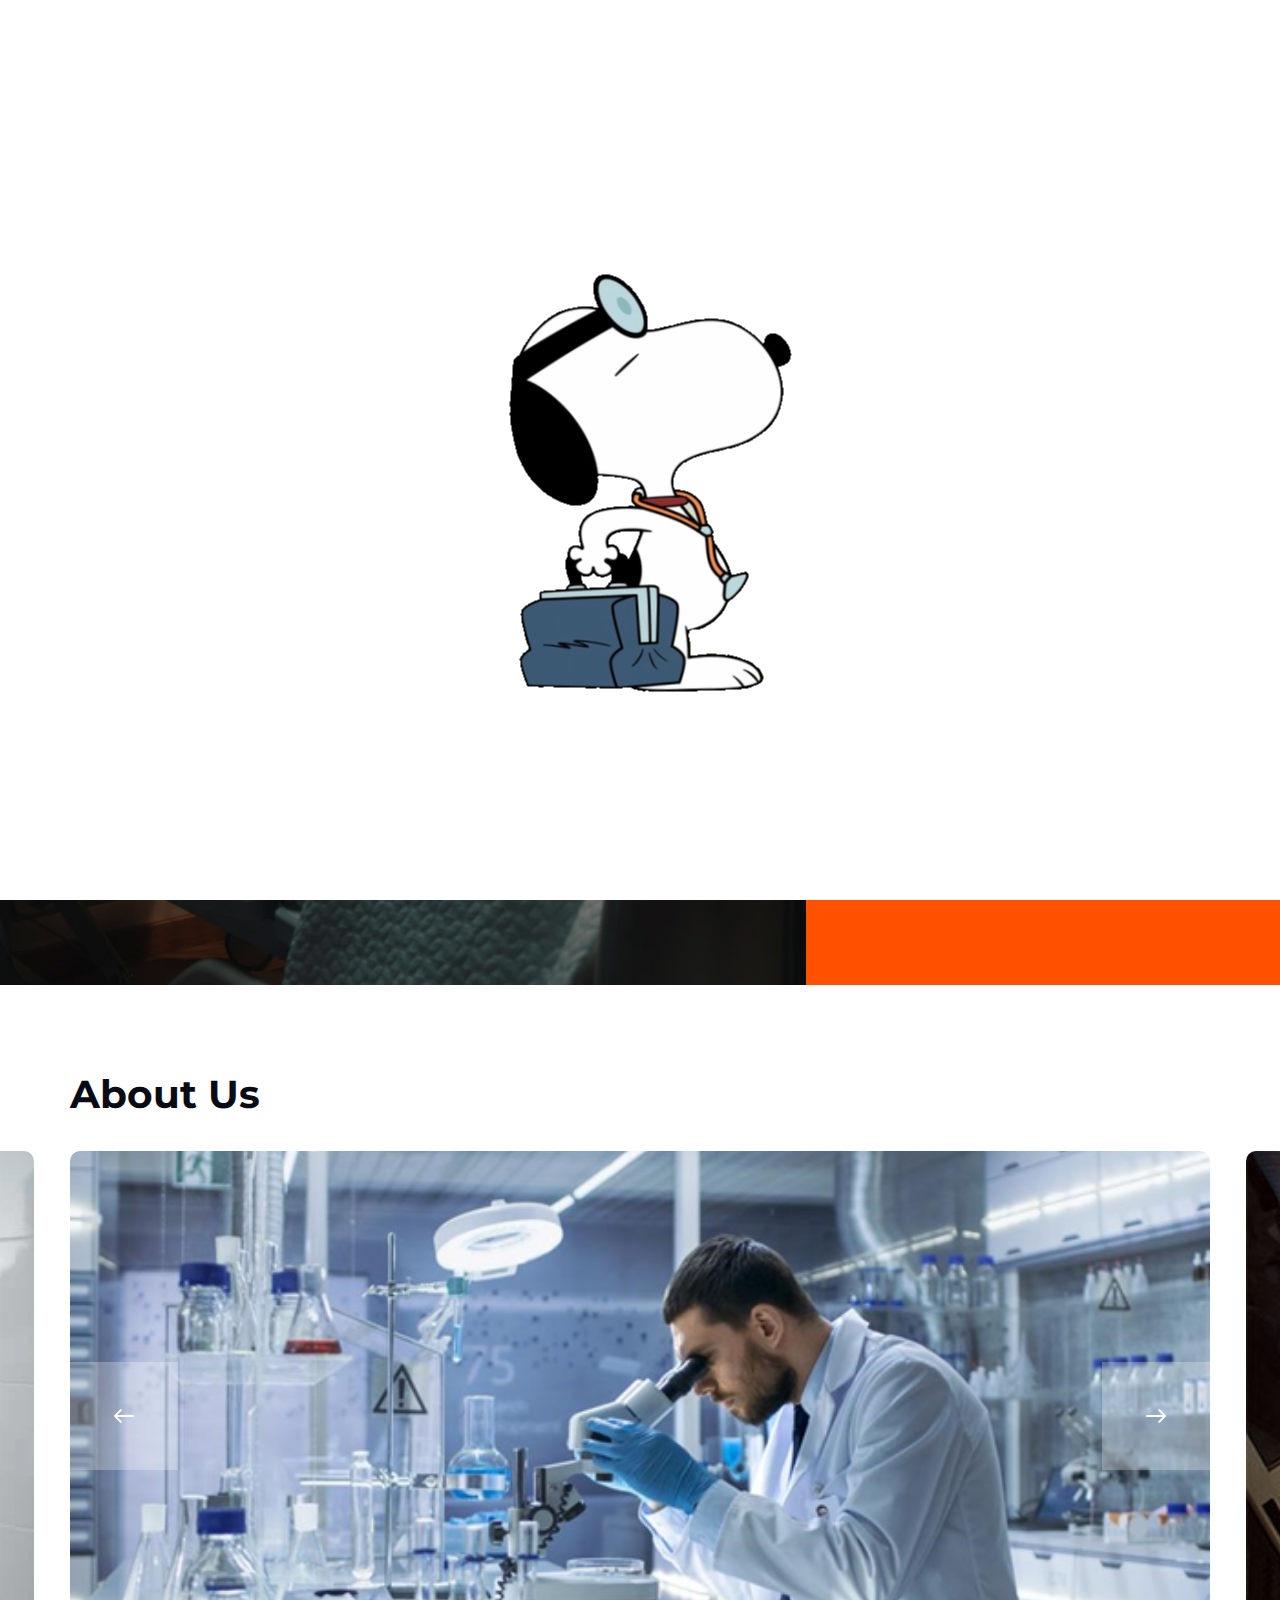
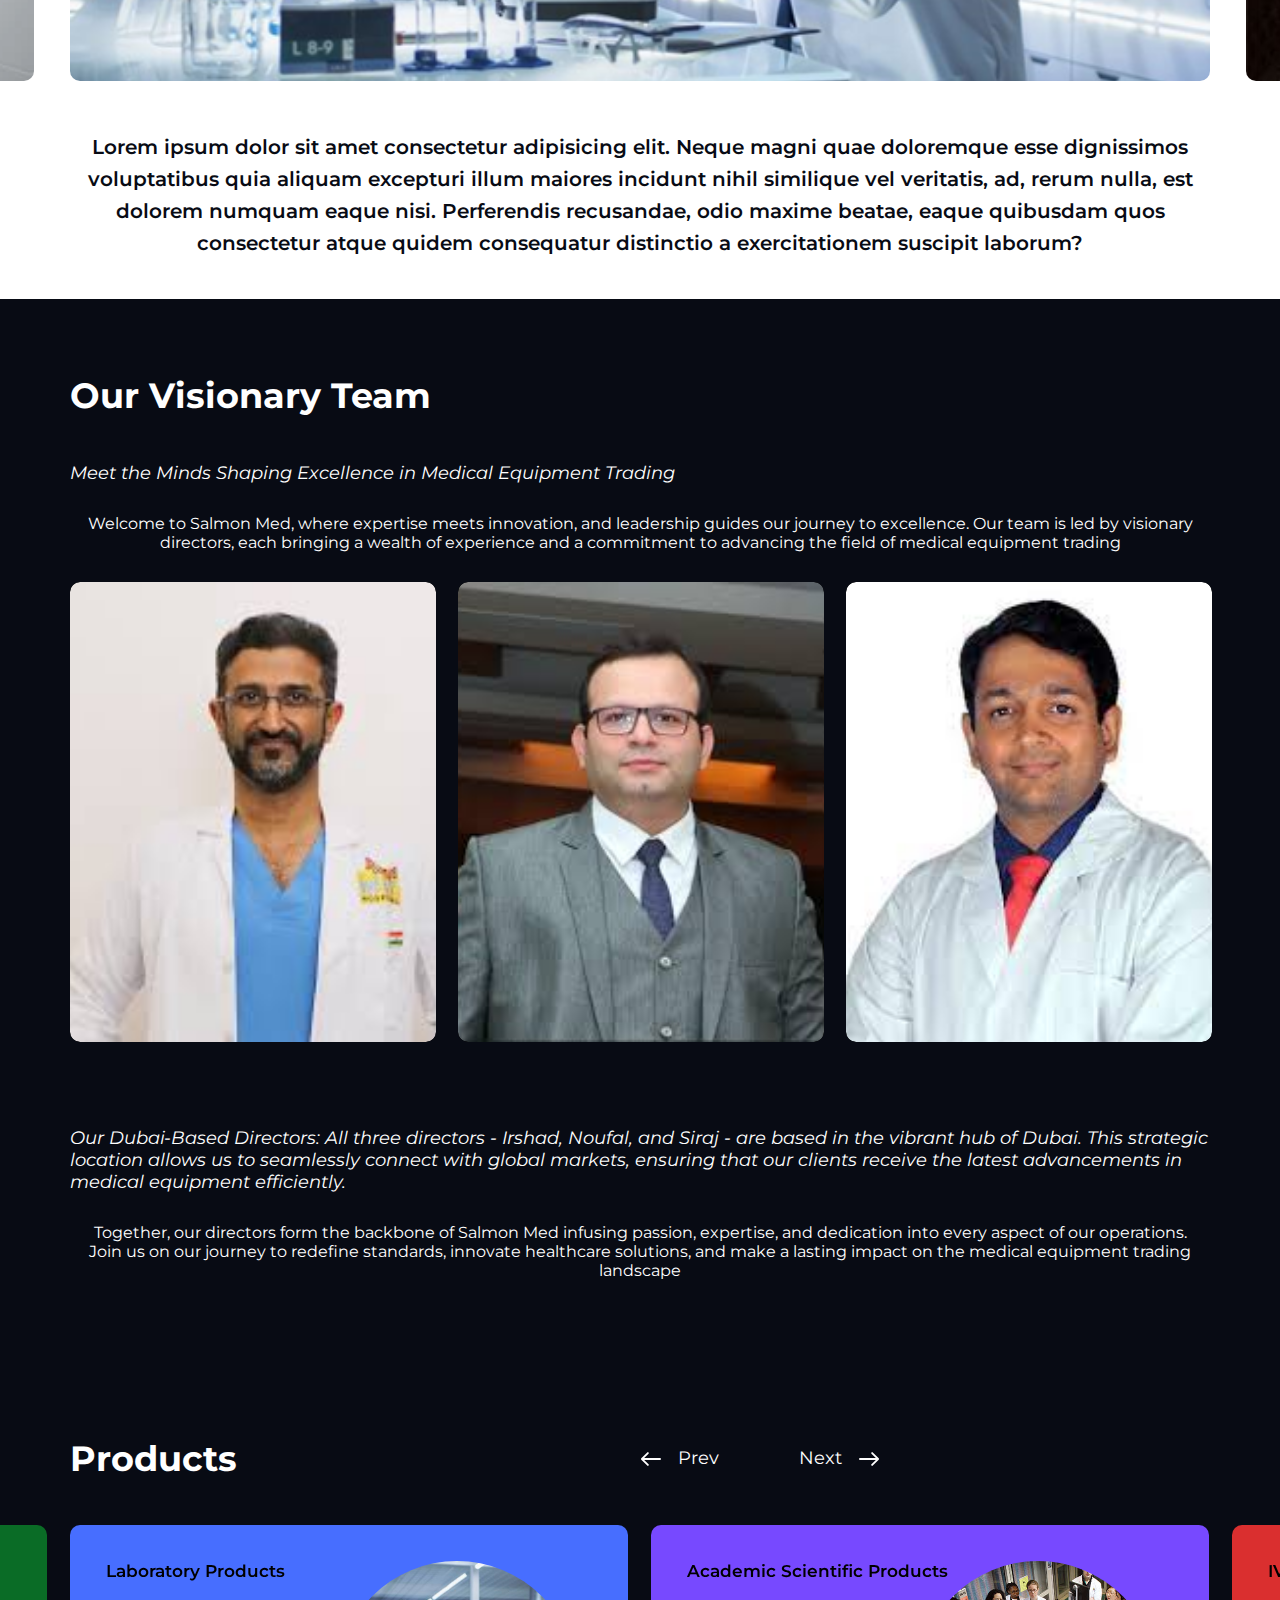
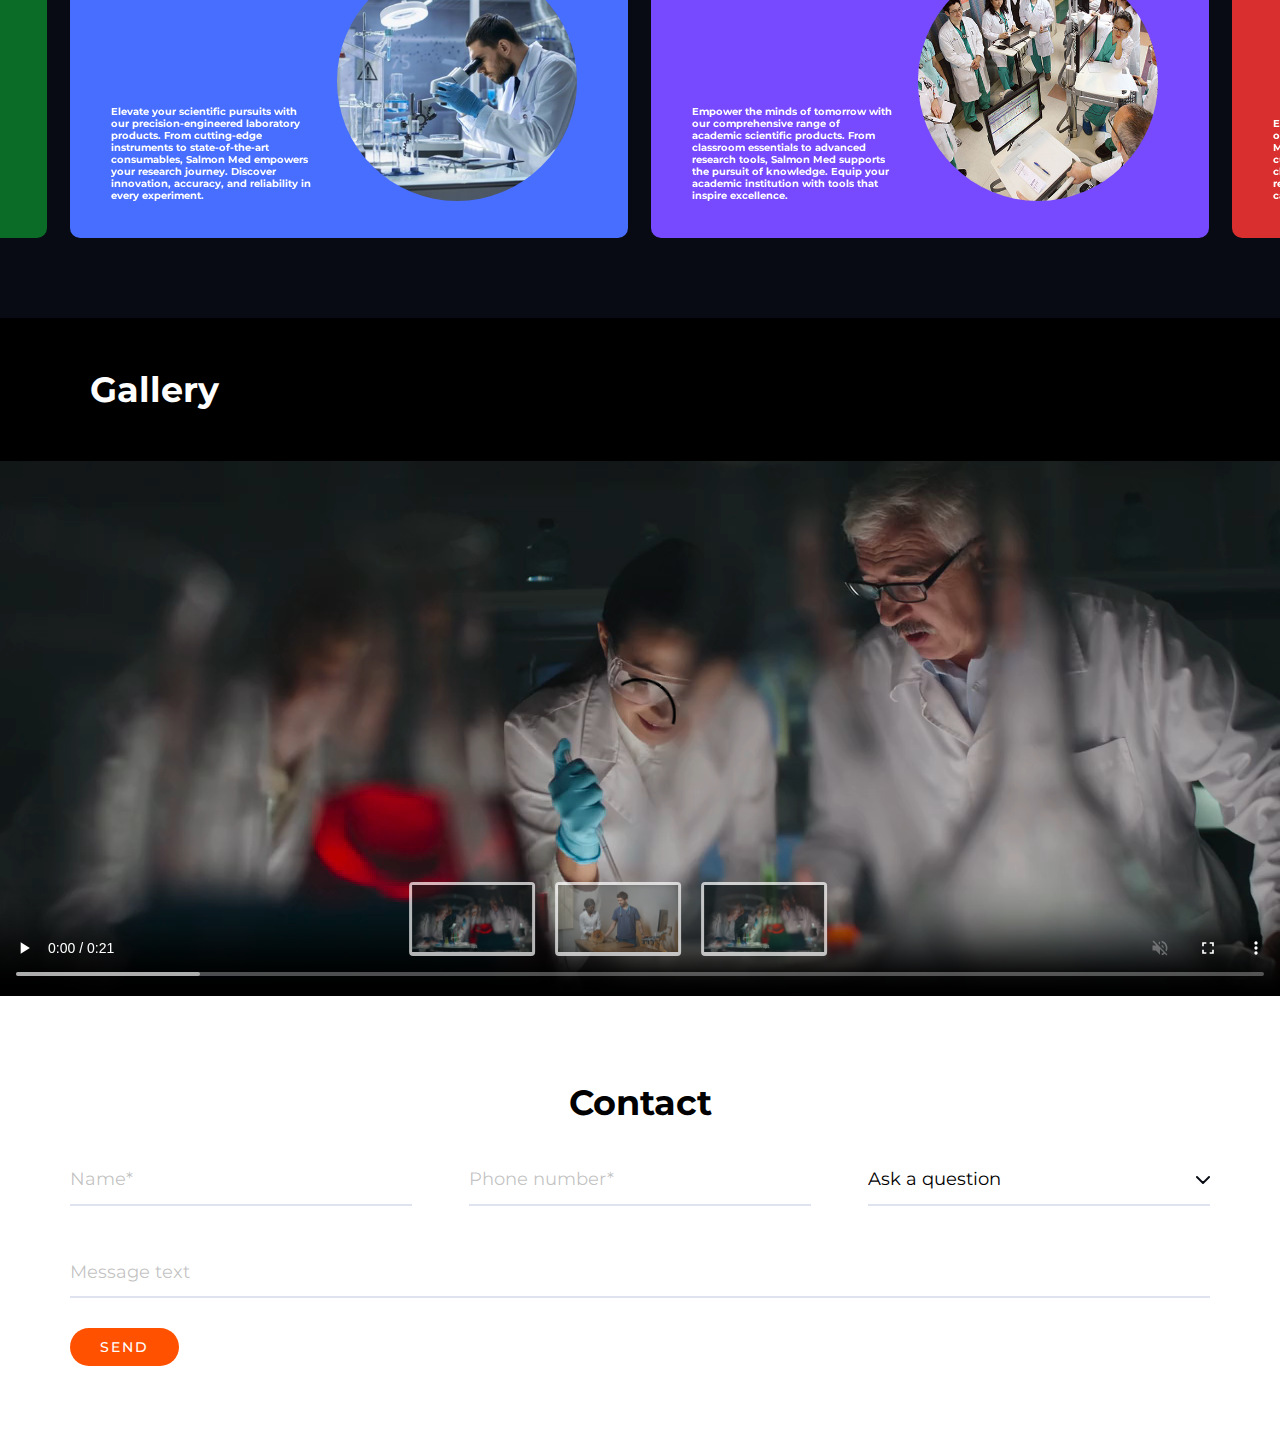
==== commit 5b76d67c: "main" ====
--- a/index.html
+++ b/index.html
@@ -15,8 +15,54 @@
 
 </head>
 <body>
+ 
+
+    <div id="loadingPage" style="position: fixed; top: 0; left: 0; width: 100%; height: 100%; background-color: #fff; z-index: 9999;">
+        <iframe src="./loading.html" frameborder="0" style="position: fixed; top: 0; left: 0; width: 100%; height: 100%;"></iframe>
+       
+    </div>
+
+
+    <div id="navbar">
+
+        
+<header id="navbar-box">
+    <div class="flexBetween">
+        <div class="nav-logo">
+        <img class="nav-log-image" src="./assets/images/logo.jpeg" alt="" />    
+
+        </div>
+
+        <div class="nav-right-icon-position">
+            <div class="nav-menu-icon" id="nav-menu-gif" onclick="toggleMenu('nav-menu-gif')">
+                <div class="static-menu-gif"></div>
+                <div class="animated-menu-gif"></div>
+            </div>
     
-    <div id="navbar"></div>
+            <div class="nav-menu-icon" id="nav-cross-gif" onclick="toggleMenu('nav-cross-gif')">
+                <div class="static-cross-gif"></div>
+                <div class="animated-cross-gif"></div>
+            </div>
+        </div>
+    </div>
+</header>
+
+
+<div class="navbar-body" id="nav-content-body">
+    <div id="nav-animated-content">
+        <ul>
+            <a href="#HomeSAL"><li><img class="navbar-content-icons" src="./assets/Icons/Icons/hospital.png" alt="" />Home</li></a>
+            <a href="#AboutSAL"><li><img class="navbar-content-icons" src="./assets/Icons/Icons/receptionist.png" alt="" />About</li></a>
+            <a href="#TeamSAL"><li><img class="navbar-content-icons" src="./assets/Icons/Icons/medical-team.png" alt="" />Team</li></a>
+            <a href="#ProductSAL"><li><img class="navbar-content-icons" src="./assets/Icons/Icons/medical-equipment.png" alt="" />Product</li></a>
+            <a href="#GallerySAL" style="display:flex;"><li><img class="navbar-content-icons" src="./assets/Icons/Icons/image-gallery.png" alt="" />Gallery</li></a>
+            <a href="#ContactSAL" style="display:flex;"><li><img class="navbar-content-icons" src="./assets/Icons/Icons/hospital-phone.png" alt="" />Contact</li></a>
+            
+        </ul>
+    </div>
+</div>
+
+    </div>
        <div class="container margin-top-main-page about-page">
        <section class="top_slider" id="HomeSAL">
            <div class="slider_wrap" id="main_slider">
@@ -43,7 +89,7 @@
                        </div>
                        <div class="right_bottom">
                            <a class="js-video" data-href="#video">
-                            <iframe width="100%" height="450" src="https://www.youtube.com/embed/DK8AamdYcy4" title="Innovating Healthcare with State of the Art Technology | BASS Medical Group | :30 Commercial" frameborder="0" allow="accelerometer; autoplay; clipboard-write; encrypted-media; gyroscope; picture-in-picture; web-share" allowfullscreen></iframe>
+                            <iframe width="100%" height="245" src="https://www.youtube.com/embed/DK8AamdYcy4" title="Innovating Healthcare with State of the Art Technology | BASS Medical Group | :30 Commercial" frameborder="0" allow="accelerometer; autoplay; clipboard-write; encrypted-media; gyroscope; picture-in-picture; web-share" allowfullscreen></iframe>
                            </a>
 
                           
@@ -462,6 +508,7 @@
 
     </div>
     
+    
 
     
     <script src="js/jquery.min.js"></script>
@@ -478,6 +525,14 @@
             document.getElementById("sliderVideoPlaying").src = url;
         }
     </script>
+    <script>
+        document.addEventListener("DOMContentLoaded", function() {
+            setTimeout(function() {
+                document.getElementById("loadingPage").style.display = "none";
+
+            }, 1500); 
+        });
+    </script>
 </body>
 
 </html>--- a/css/navbar.css
+++ b/css/navbar.css
@@ -178,4 +178,5 @@
 
 .margin-top-main-page{
     margin-top: 85px;
-}+}
+
--- a/css/style.css
+++ b/css/style.css
@@ -4355,7 +4355,7 @@
     display: none;
   }
   .top_slider .right .right_bottom {
-    width: 100%;
+    width: 150%;
     float: right;
   }
   .top_slider .left {
@@ -4368,11 +4368,11 @@
     width: 50vw;
   }
   .top_slider .arrows .arrow {
-    width: 25vw;
-    height: 25vw;
+    width: 12vw;
+    height: 12vw;
   }
   .top_slider .arrows .arrow.next {
-    left: 25vw;
+    left: 12vw;
   }
   .top_slider .left .slide_content {
     padding-bottom: 24vh;
@@ -4384,7 +4384,7 @@
     width: 42px;
     height: 42px;
     margin-top: -21px;
-    margin-left: -21px;
+    margin-left: -28px;
   }
   .top_slider .arrows .arrow {
     top: auto;
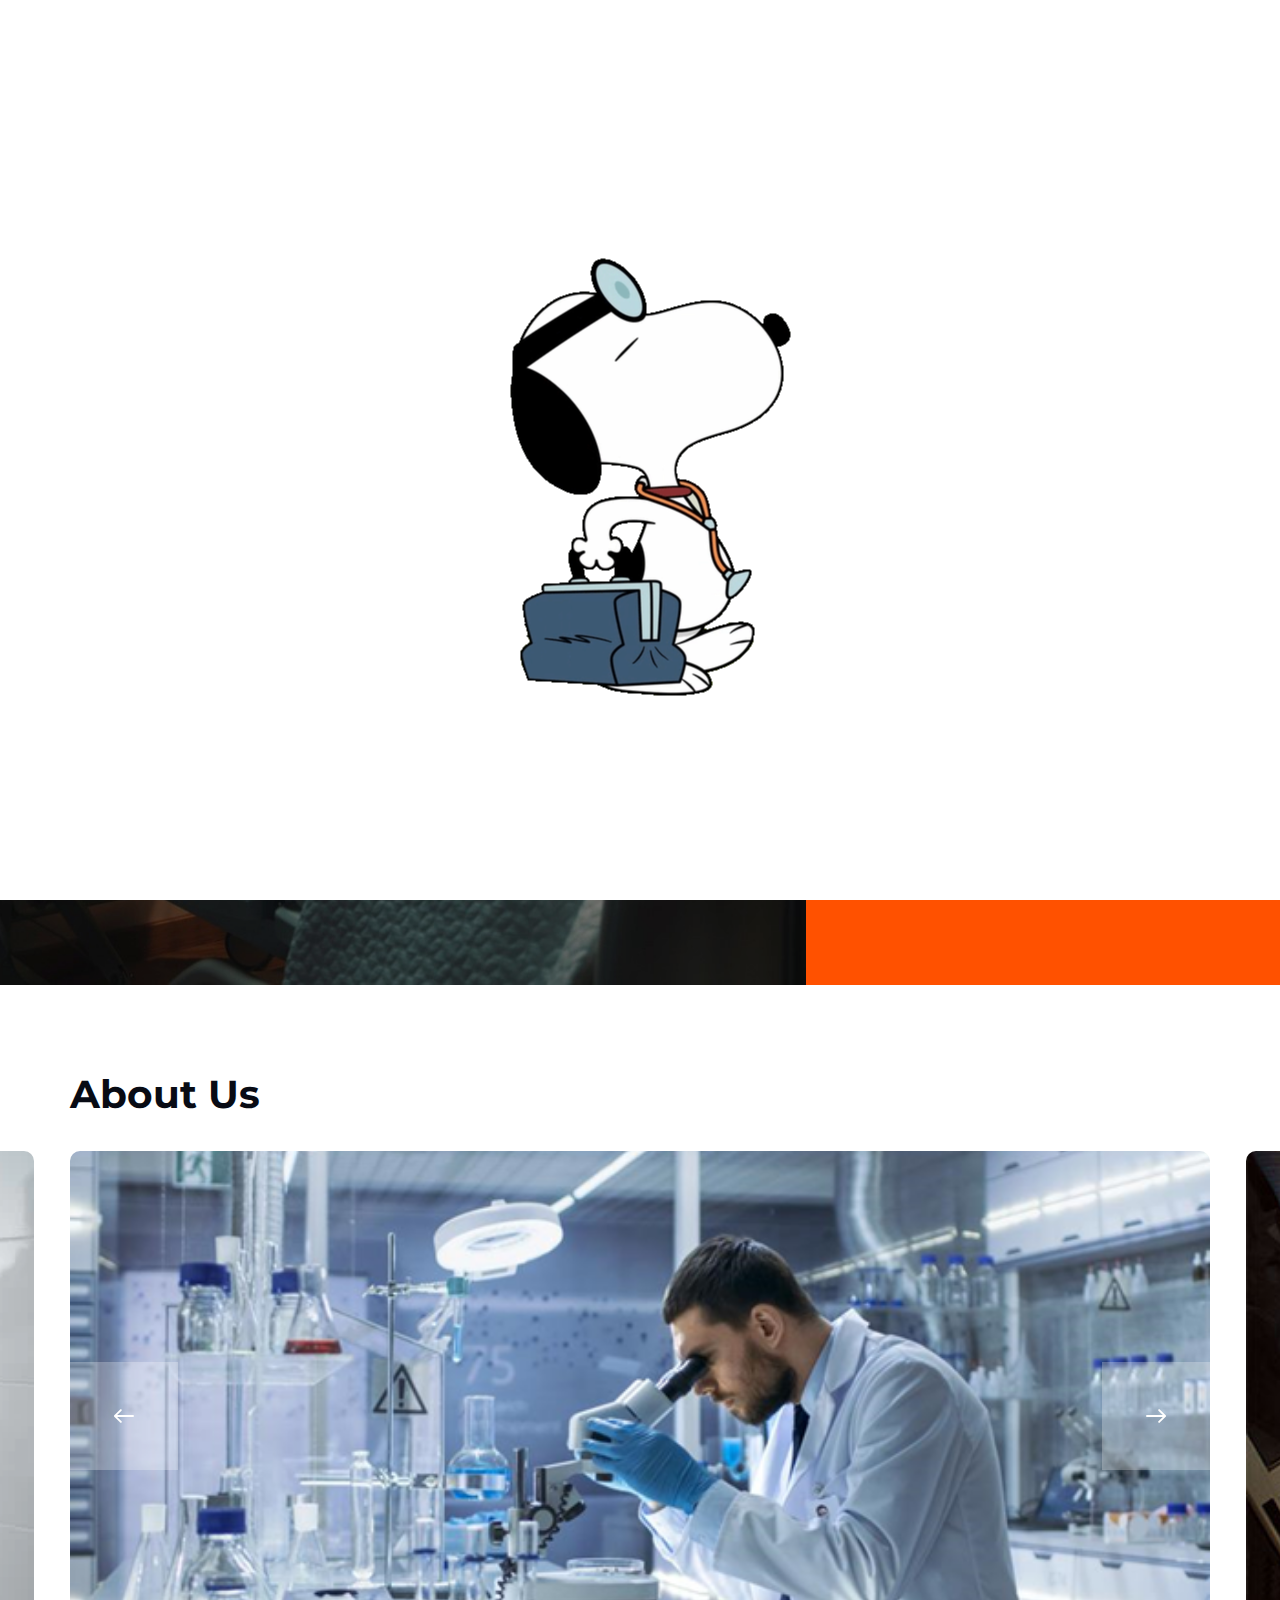
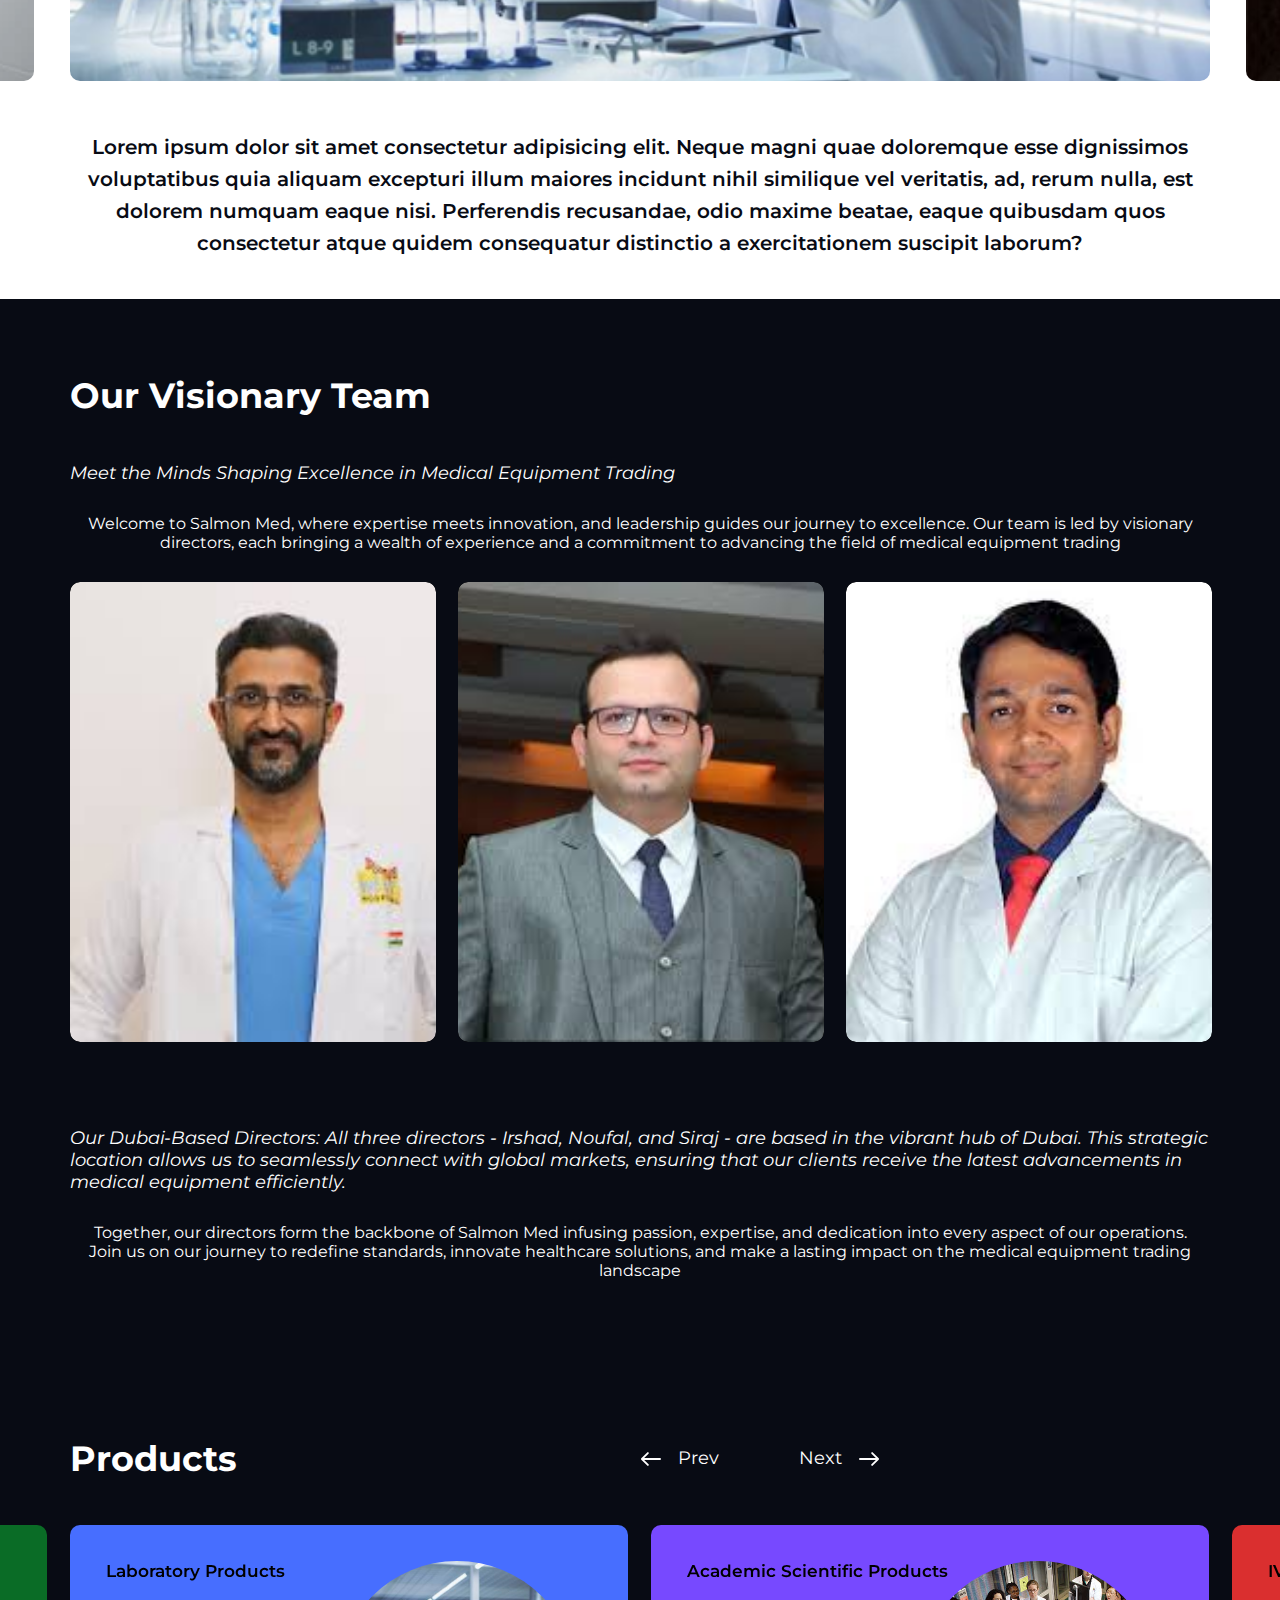
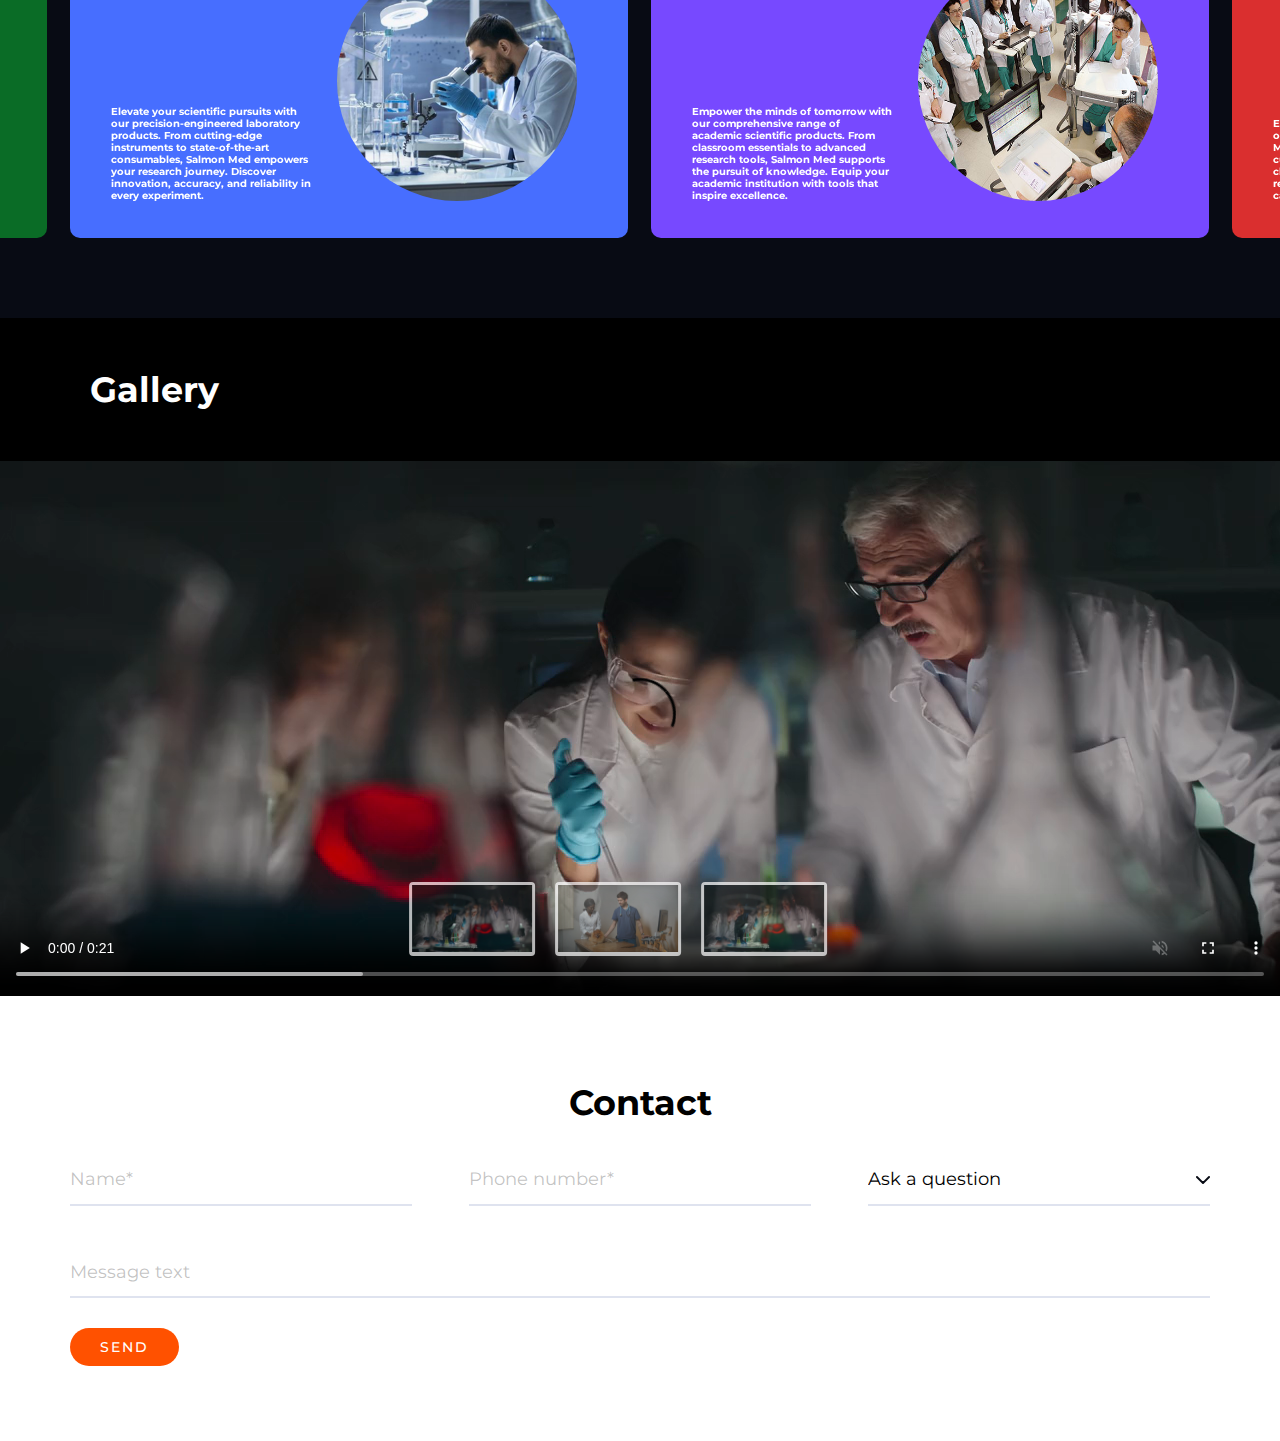
==== commit 309c4989: "main" ====
--- a/index.html
+++ b/index.html
@@ -13,12 +13,25 @@
     <meta name="msapplication-TileColor" content="#080B14">
     <meta name="theme-color" content="#080B14">
 
+    
+
 </head>
+<script>
+    document.addEventListener("DOMContentLoaded", function() {
+        setTimeout(function() {
+            document.getElementById("loadingPage").style.display = "none";
+
+        }, 1500); 
+    });
+</script>
 <body>
  
 
     <div id="loadingPage" style="position: fixed; top: 0; left: 0; width: 100%; height: 100%; background-color: #fff; z-index: 9999;">
-        <iframe src="./loading.html" frameborder="0" style="position: fixed; top: 0; left: 0; width: 100%; height: 100%;"></iframe>
+        <img style="position: absolute;
+        left: 50%;
+        top: 50%;
+        transform: translate(-50%, -50%);" src="./assets/Icons/Animated Icons/loading.gif" alt="Loading...">
        
     </div>
 
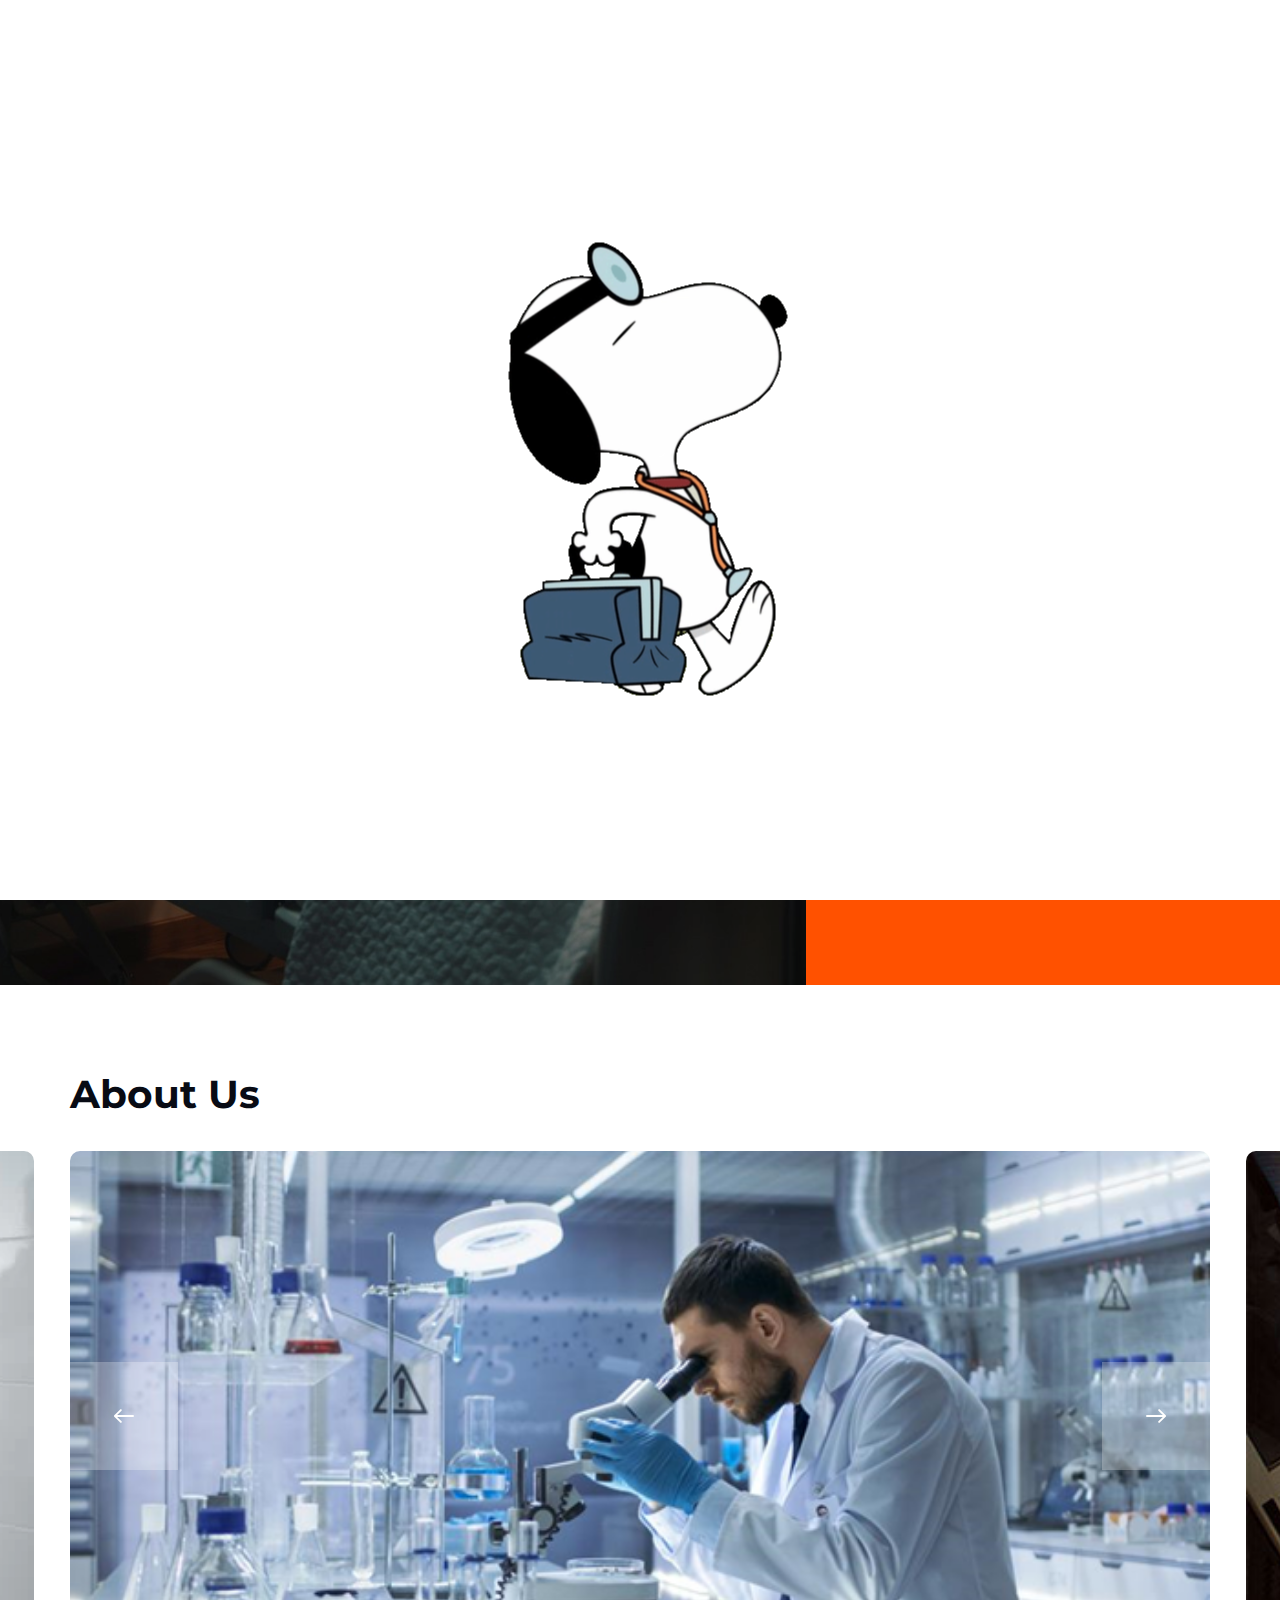
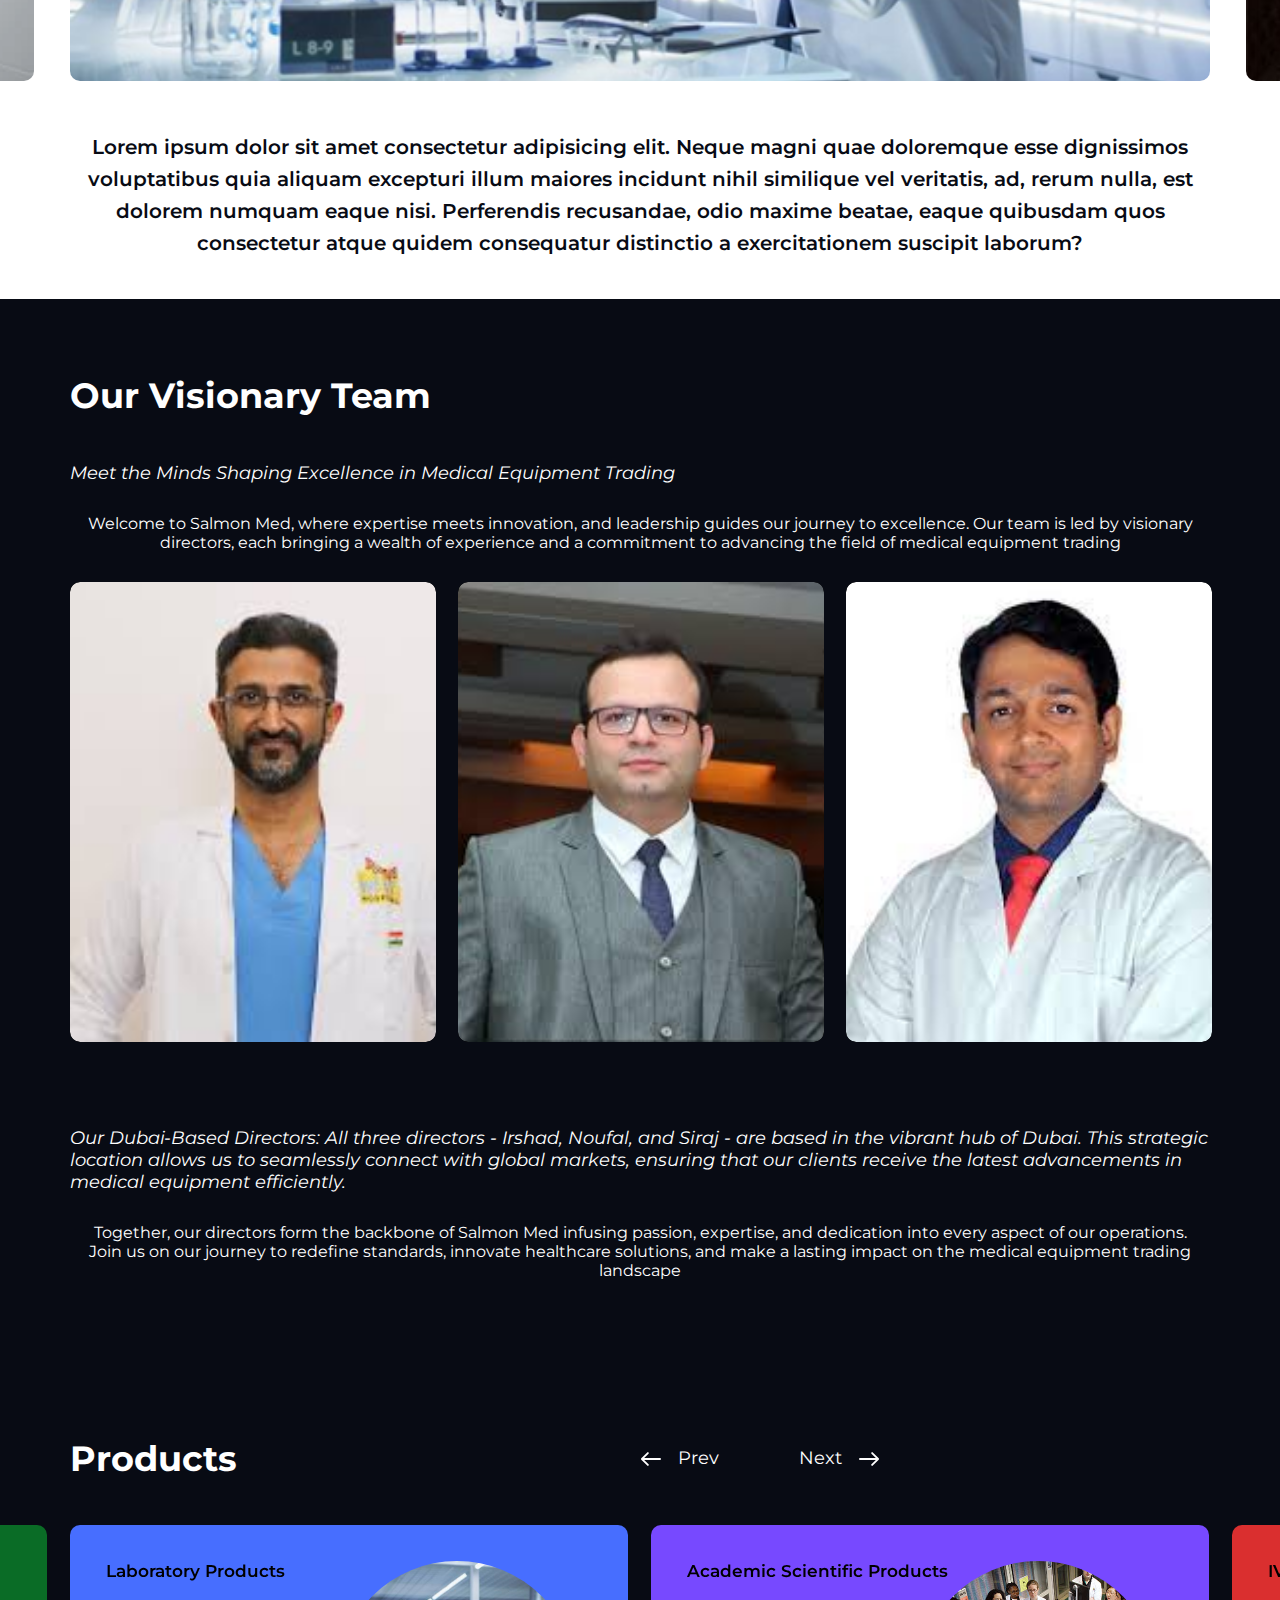
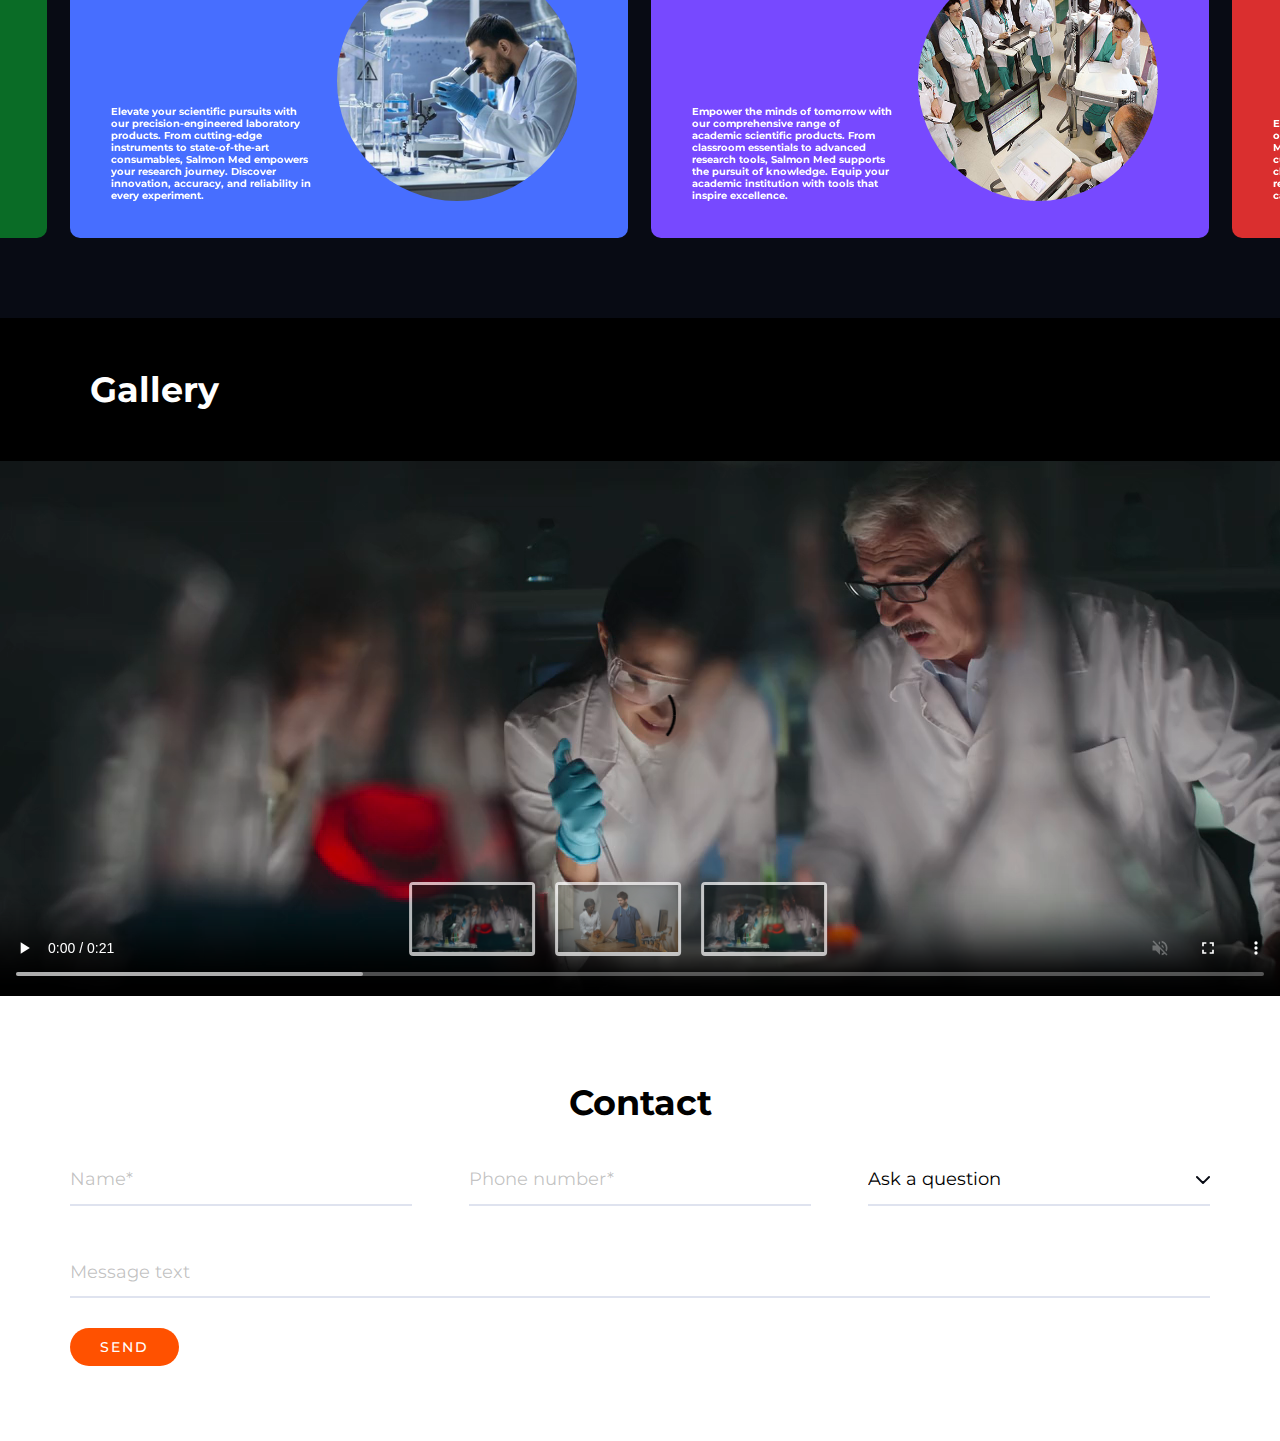
==== commit f1f87581: "main" ====
--- a/index.html
+++ b/index.html
@@ -5,7 +5,9 @@
     <meta charset="UTF-8">
     <meta name="viewport" content="width=device-width, initial-scale=1, maximum-scale=1">
     <title>SALMOMED</title>
+    <meta name="description" content="SALMOMED Best Medical Equipment">
     <link rel="stylesheet" href="css/navbar.css">
+
     <link href="https://fonts.googleapis.com/css?family=Montserrat:300,400,500,600,700&amp;display=swap" rel="stylesheet">
     <link rel="stylesheet" href="css/style.css">
 
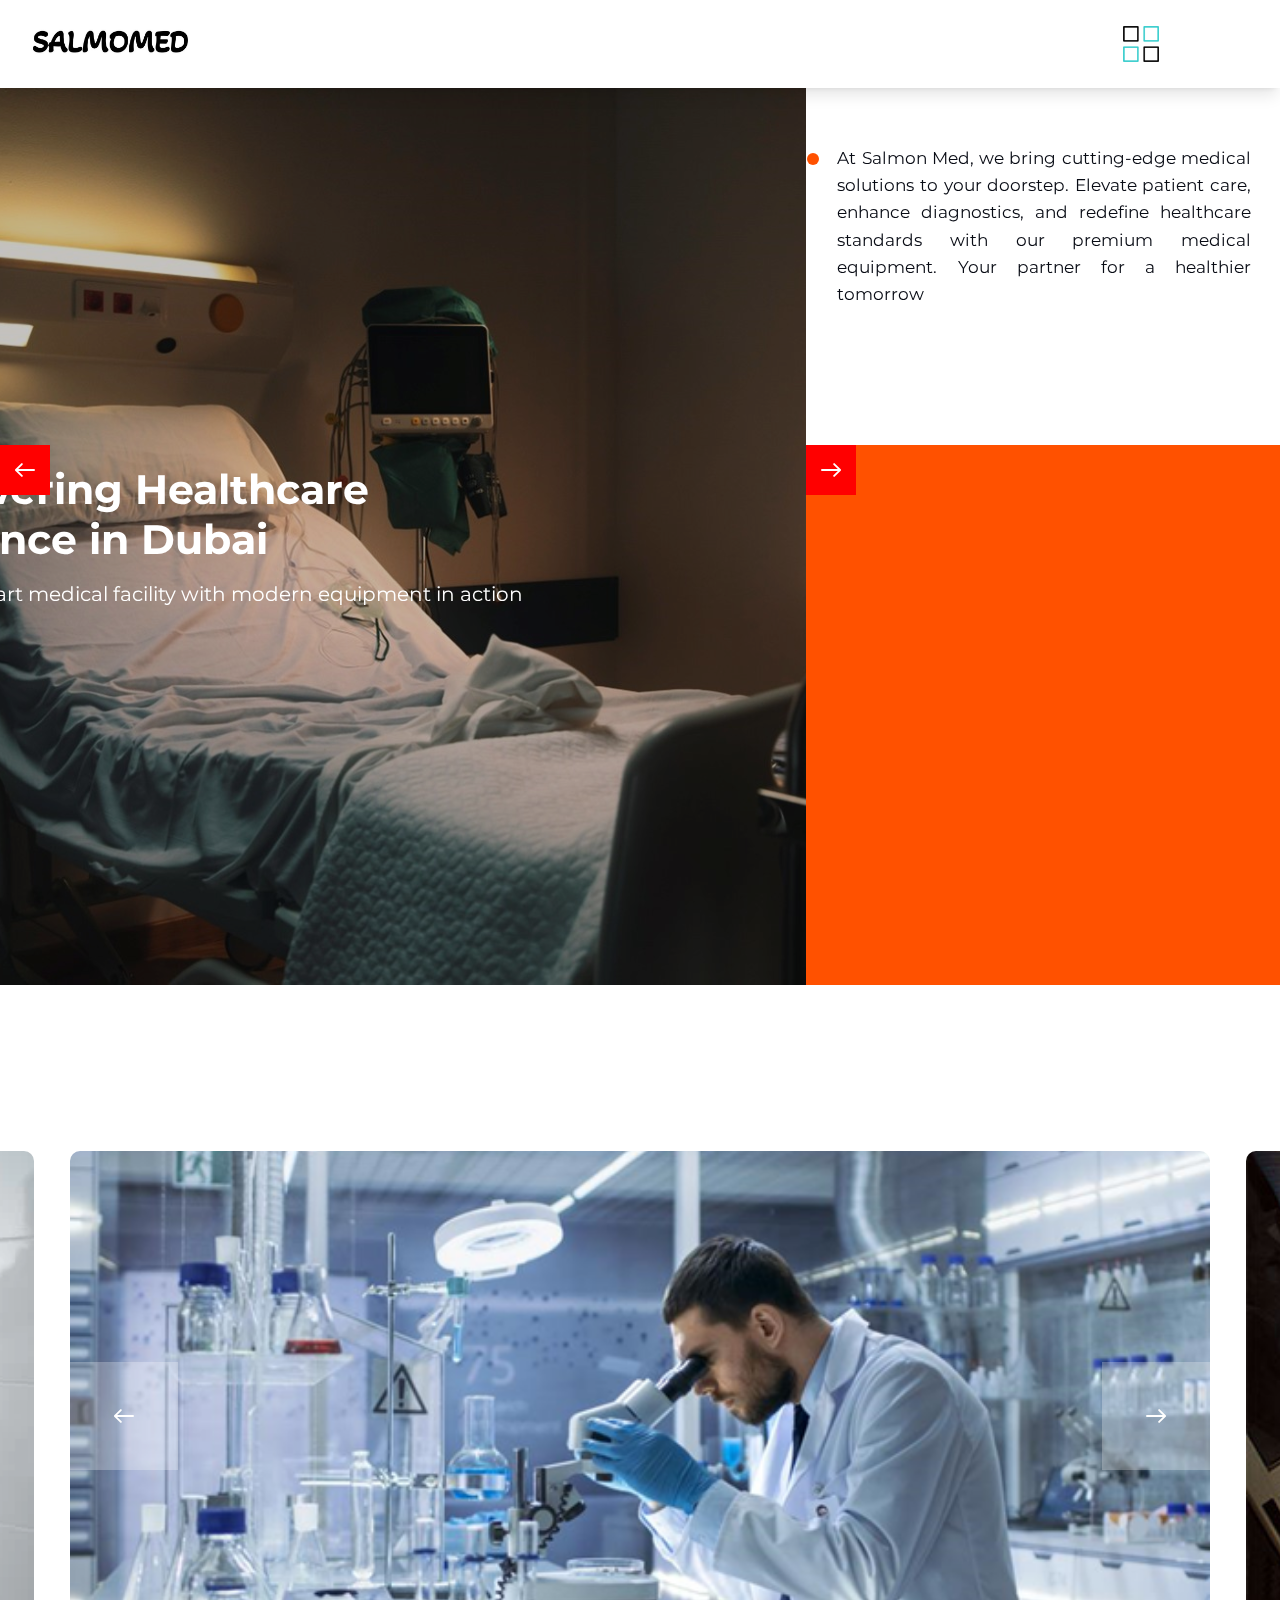
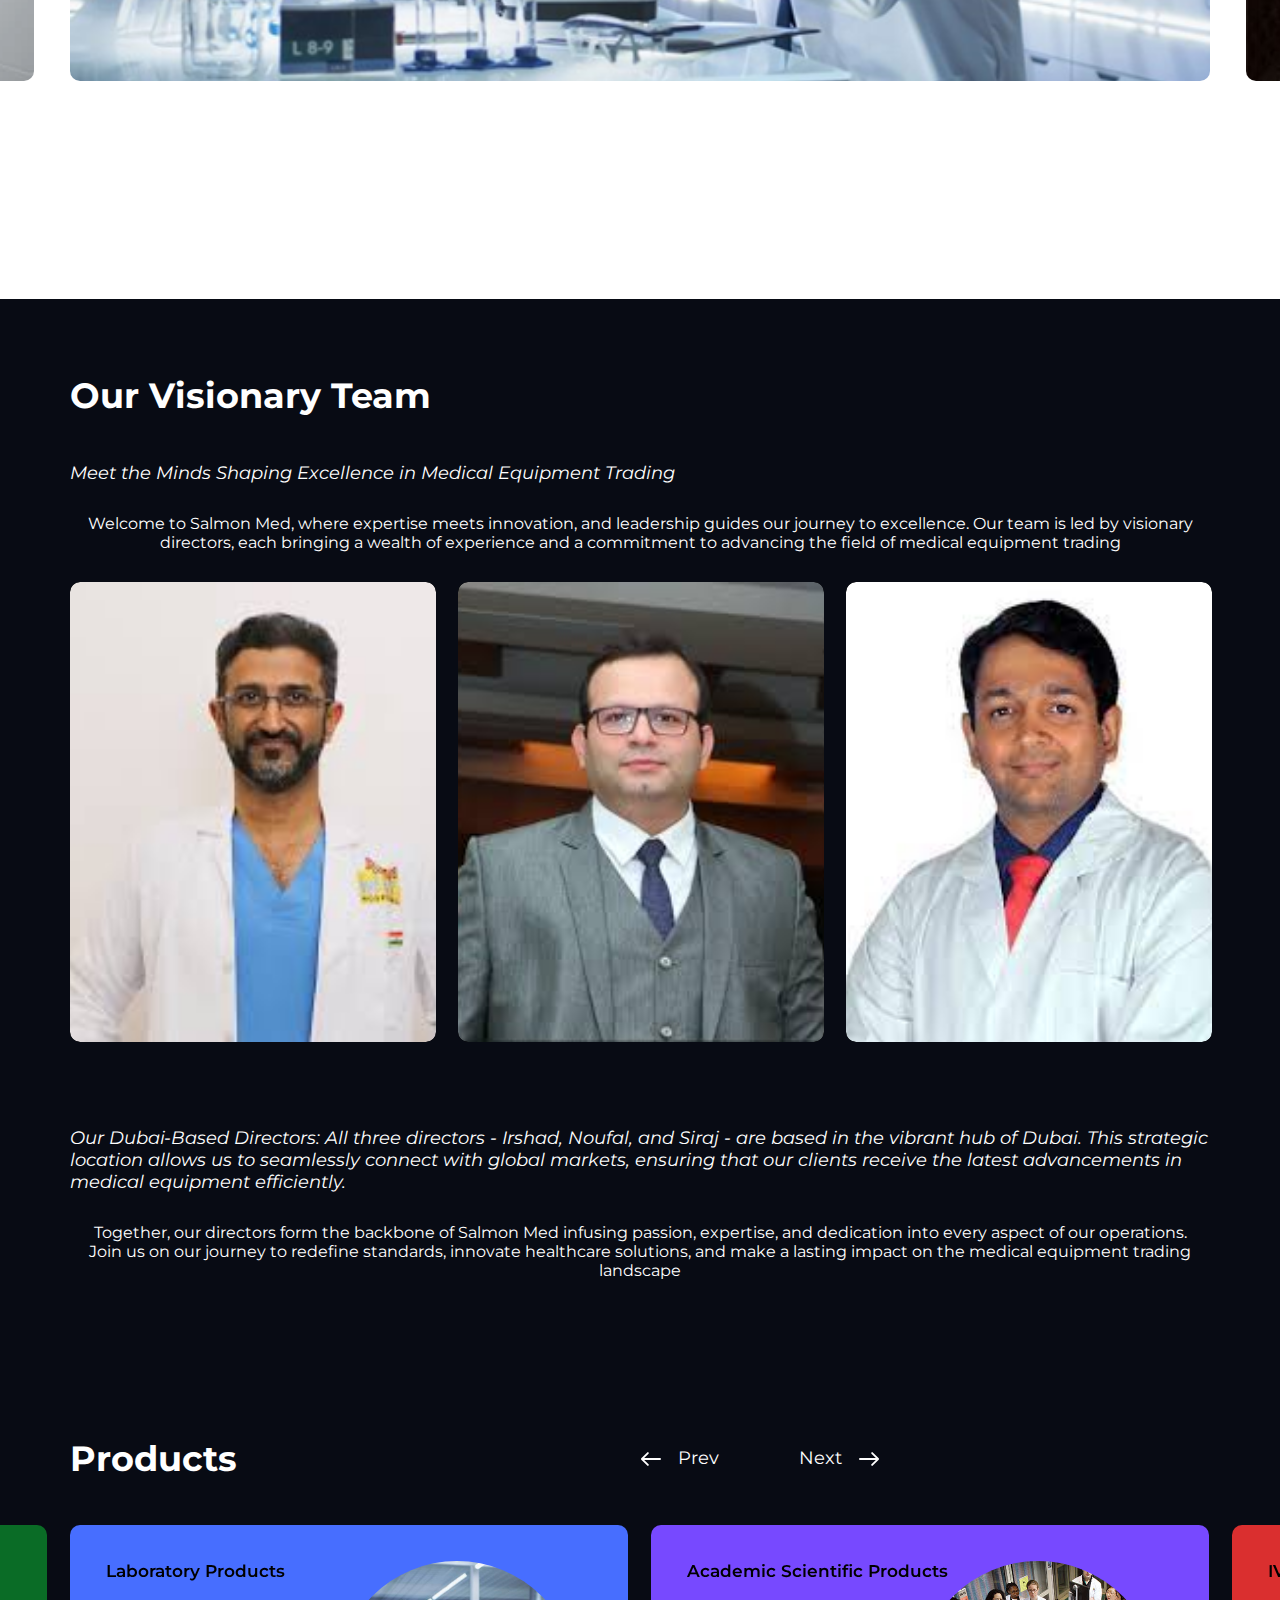
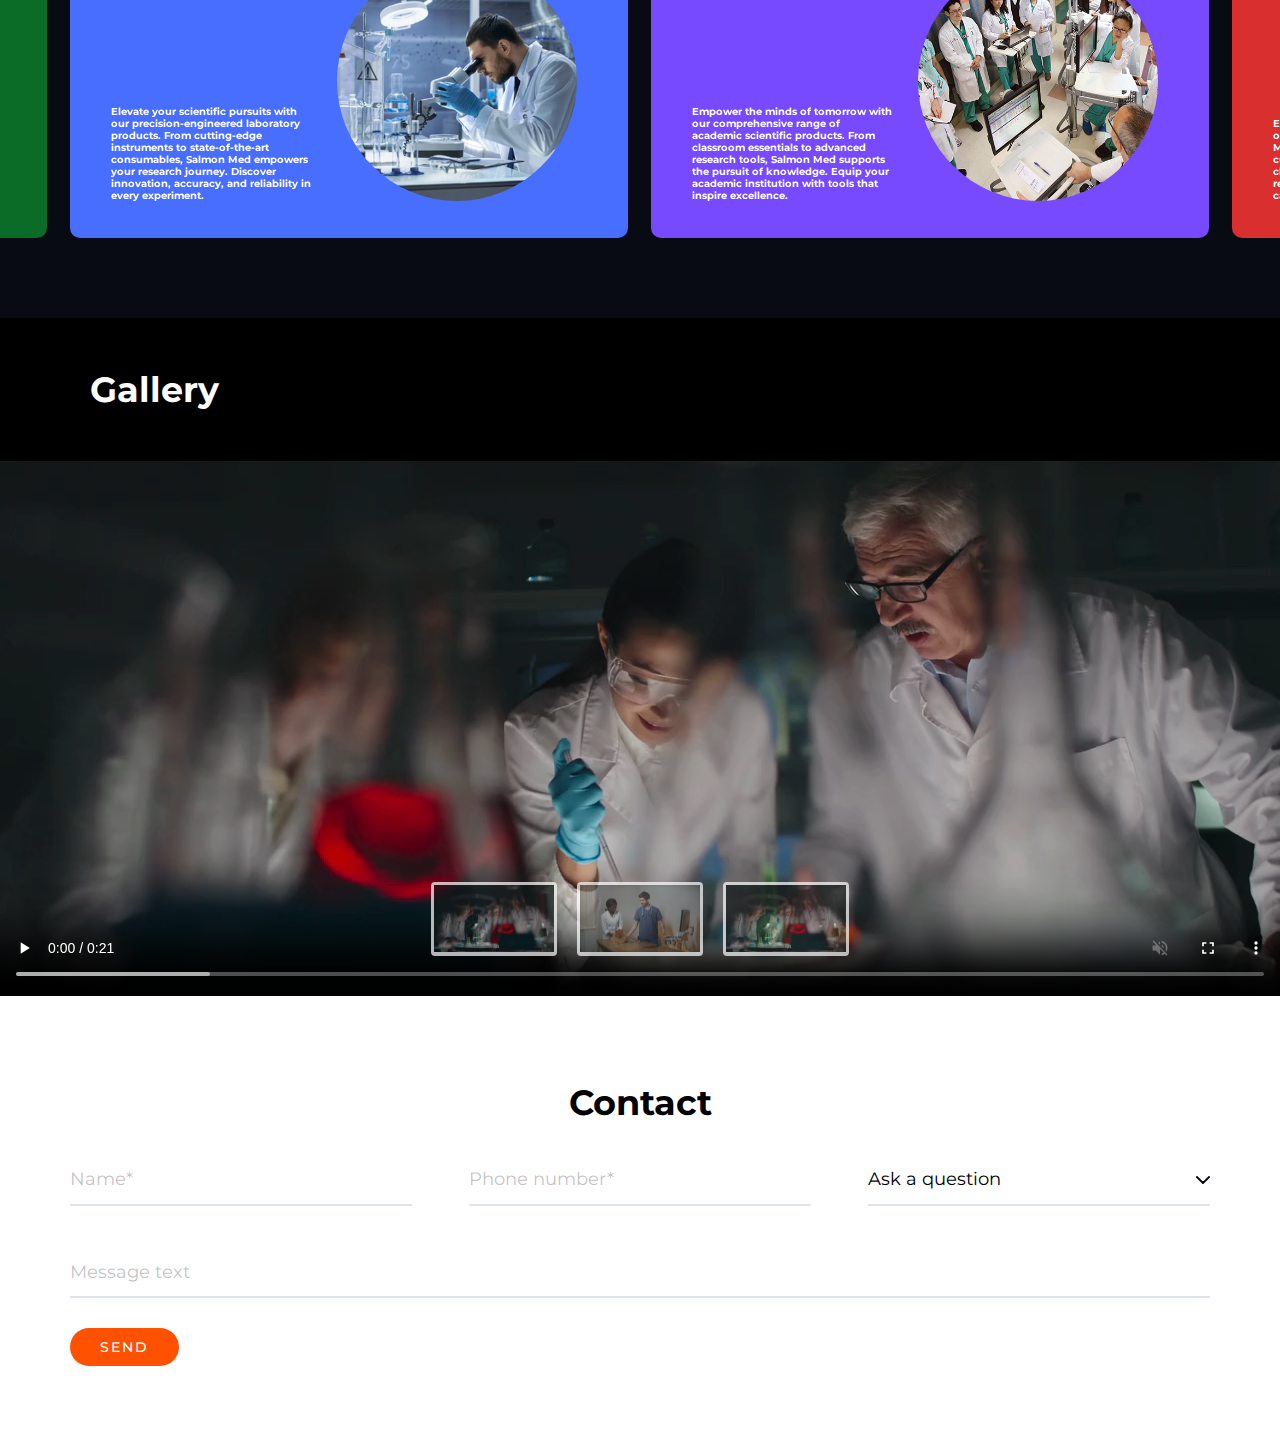
==== commit 6b30b4fd: "main" ====
--- a/index.html
+++ b/index.html
@@ -10,6 +10,7 @@
 
     <link href="https://fonts.googleapis.com/css?family=Montserrat:300,400,500,600,700&amp;display=swap" rel="stylesheet">
     <link rel="stylesheet" href="css/style.css">
+    <link href="https://unpkg.com/aos@2.3.1/dist/aos.css" rel="stylesheet">
 
     <link rel="stylesheet" href="./css/videoPlaying.css">
     <meta name="msapplication-TileColor" content="#080B14">
@@ -18,12 +19,15 @@
     
 
 </head>
+
+<script src="https://unpkg.com/aos@2.3.1/dist/aos.js"></script>
+
 <script>
     document.addEventListener("DOMContentLoaded", function() {
         setTimeout(function() {
             document.getElementById("loadingPage").style.display = "none";
-
-        }, 1500); 
+            AOS.init();
+        }, 2000); 
     });
 </script>
 <body>
@@ -82,10 +86,10 @@
        <section class="top_slider" id="HomeSAL">
            <div class="slider_wrap" id="main_slider">
                <div class="slide" data-color="#FF5100" data-color-type="dark">
-                   <div class="left" style="background-image: url(img/m_slide_1.jpg)">
+                   <div class="left ripple-trigger" style="background-image: url(img/m_slide_1.jpg)">
                        <div class="slide_content">
                            <div>
-                               <h2 class="_title">
+                               <h2 class="_title"  >
                                 Empowering Healthcare Excellence in Dubai
                                </h2>
                                <p class="_subtitle">
@@ -104,7 +108,7 @@
                        </div>
                        <div class="right_bottom">
                            <a class="js-video" data-href="#video">
-                            <iframe width="100%" height="245" src="https://www.youtube.com/embed/DK8AamdYcy4" title="Innovating Healthcare with State of the Art Technology | BASS Medical Group | :30 Commercial" frameborder="0" allow="accelerometer; autoplay; clipboard-write; encrypted-media; gyroscope; picture-in-picture; web-share" allowfullscreen></iframe>
+                            <iframe class="iframe_yotube_size" src="https://www.youtube.com/embed/DK8AamdYcy4" title="Innovating Healthcare with State of the Art Technology | BASS Medical Group | :30 Commercial" frameborder="0" allow="accelerometer; autoplay; clipboard-write; encrypted-media; gyroscope; picture-in-picture; web-share" allowfullscreen></iframe>
                            </a>
 
                           
@@ -112,7 +116,7 @@
                    </div>
                </div>
                <div class="slide" data-color="#FF4F58" data-color-type="dark">
-                   <div class="left" style="background-image: url(img/slide_2.jpg)">
+                   <div class="left ripple-trigger" style="background-image: url(img/slide_2.jpg)">
                        <div class="slide_content">
                            <div>
                                <h2 class="_title">
@@ -133,14 +137,14 @@
                        </div>
                        <div class="right_bottom">
                            <a class="js-video" data-href="#video">
-                            <iframe  width="100%" height="450"  src="https://www.youtube.com/embed/nDgKGo7B-lE" title="Improving Patient Experience Means Reducing Suffering | Deirdre Mylod | TEDxWilmingtonSalon" frameborder="0" allow="accelerometer; autoplay; clipboard-write; encrypted-media; gyroscope; picture-in-picture; web-share" allowfullscreen></iframe>
+                            <iframe  class="iframe_yotube_size"  src="https://www.youtube.com/embed/nDgKGo7B-lE" title="Improving Patient Experience Means Reducing Suffering | Deirdre Mylod | TEDxWilmingtonSalon" frameborder="0" allow="accelerometer; autoplay; clipboard-write; encrypted-media; gyroscope; picture-in-picture; web-share" allowfullscreen></iframe>
                            </a>
                           
                        </div>
                    </div>
                </div>
                <div class="slide" data-color="#7749FF" data-color-type="dark">
-                   <div class="left" style="background-image: url(img/slide_3.jpg)">
+                   <div class="left ripple-trigger" style="background-image: url(img/slide_3.jpg)">
                        <div class="slide_content">
                            <div>
                                <h2 class="_title">
@@ -161,7 +165,7 @@
                        </div>
                        <div class="right_bottom">
                         <a class="js-video" data-href="#video">
-                         <iframe  width="100%" height="450" src="https://www.youtube.com/embed/edE21TMq6iY" title="Medical Equipment Training | Biomedical Equipment Technology" frameborder="0" allow="accelerometer; autoplay; clipboard-write; encrypted-media; gyroscope; picture-in-picture; web-share" allowfullscreen></iframe>
+                         <iframe  class="iframe_yotube_size" src="https://www.youtube.com/embed/edE21TMq6iY" title="Medical Equipment Training | Biomedical Equipment Technology" frameborder="0" allow="accelerometer; autoplay; clipboard-write; encrypted-media; gyroscope; picture-in-picture; web-share" allowfullscreen></iframe>
                         </a>
                        
                     </div>
@@ -190,7 +194,10 @@
        <section class="about_section margin-top-main-page" id="AboutSAL">
         <div class="wrap">
             <div class="wrap_float">
-                <h1 class="page_title">About Us</h1>
+                <h1 class="page_title" data-aos="fade-right" data-aos-duration="600"
+                data-aos-easing="ease-in-out"
+                data-aos-mirror="true"
+                data-aos-once="false">About Us</h1>
                 <div class="slider">
                      <div class="slide ie-img">
                          <img src="img/class_1.jpg" alt="">
@@ -208,7 +215,7 @@
                          <img src="img/class_5.jpg" alt="">
                      </div>
                  </div>
-                 <div class="about-text">
+                 <div class="about-text" data-aos="zoom-in-right" data-aos-mirror="true" data-aos-duration="500" data-aos-easing="ease-in-out" data-aos-once="false">
                      Lorem ipsum dolor sit amet consectetur adipisicing elit. Neque magni quae doloremque esse dignissimos voluptatibus quia aliquam excepturi illum maiores incidunt nihil similique vel veritatis, ad, rerum nulla, est dolorem numquam eaque nisi. Perferendis recusandae, odio maxime beatae, eaque quibusdam quos consectetur atque quidem consequatur distinctio a exercitationem suscipit laborum?
                  </div>
             </div>
@@ -487,6 +494,7 @@
             <li><img onclick="videoUrl('./assets/video/1.mp4')" src="./assets/images/1.png" alt=""></li>
             <li><img onclick="videoUrl('./assets/video/2.mp4')" src="./assets/images/2.png" alt=""></li>
             <li><img onclick="videoUrl('./assets/video/3.mp4')" src="./assets/images/3.png" alt=""></li>
+            <!-- <li><img onclick="videoUrl('./assets/video/2.mp4')" src="./assets/images/2.png" alt=""></li> -->
             <!-- <li><img onclick="videoUrl('./assets/video/4.mp4')" src="./images/4.png" alt=""></li> -->
 
         </ul>
@@ -525,7 +533,7 @@
     
     
 
-    
+
     <script src="js/jquery.min.js"></script>
     <script src="js/jquery-ui.min.js"></script>
     <script src="js/device.min.js"></script>
@@ -534,6 +542,8 @@
    <script src="js/slick.min.js"></script>
     <script src="js/scripts.js"></script>
     <script src="js/navbar.js"></script>
+    <script src="js/jquery.ripples-min.js"></script>
+
 
     <script>
         function videoUrl(url) {
@@ -548,6 +558,34 @@
             }, 1500); 
         });
     </script>
+
+<script>
+    // Wait for the DOM to be fully loaded
+    $(document).ready(function() {
+        // Initialize the ripple effect on image load
+        $('.ripple-trigger').ripples({
+            // Set options for the ripple effect
+            resolution: 512,
+            dropRadius: 20,
+            perturbance: 0.04,
+        });
+
+        // Trigger the ripple effect for 1 second when the image is loaded
+        $('.ripple-trigger').on('load', function() {
+            var $ripple = $(this);
+            // Start the ripple effect
+            $ripple.ripples('drop', $ripple.width() / 2, $ripple.height() / 2, 20, 0.04);
+            // Stop the ripple effect after 1 second
+            setTimeout(function() {
+                $ripple.ripples('destroy');
+            }, 600);
+        });
+    });
+</script>
+
+
+
+
 </body>
 
 </html>--- a/css/navbar.css
+++ b/css/navbar.css
@@ -180,3 +180,23 @@
     margin-top: 85px;
 }
 
+.iframe_yotube_size{
+    width: 100%;
+    height: 60vh;
+}
+
+
+@media screen and (max-width: 1000px){
+    .iframe_yotube_size{
+    width: 100%;
+    height: 40vh;
+    }
+}
+
+@media screen and (max-width: 480px){
+    .iframe_yotube_size{
+    width: 100%;
+    height: 30vh;
+    }
+}
+
--- a/css/videoPlaying.css
+++ b/css/videoPlaying.css
@@ -19,7 +19,7 @@
     position: absolute;
     bottom: 40px;
     left: 50%;
-    transform: translateX(-55%);
+    transform: translateX(-50%);
     z-index: 3;
     display: flex;
     justify-content: center;
